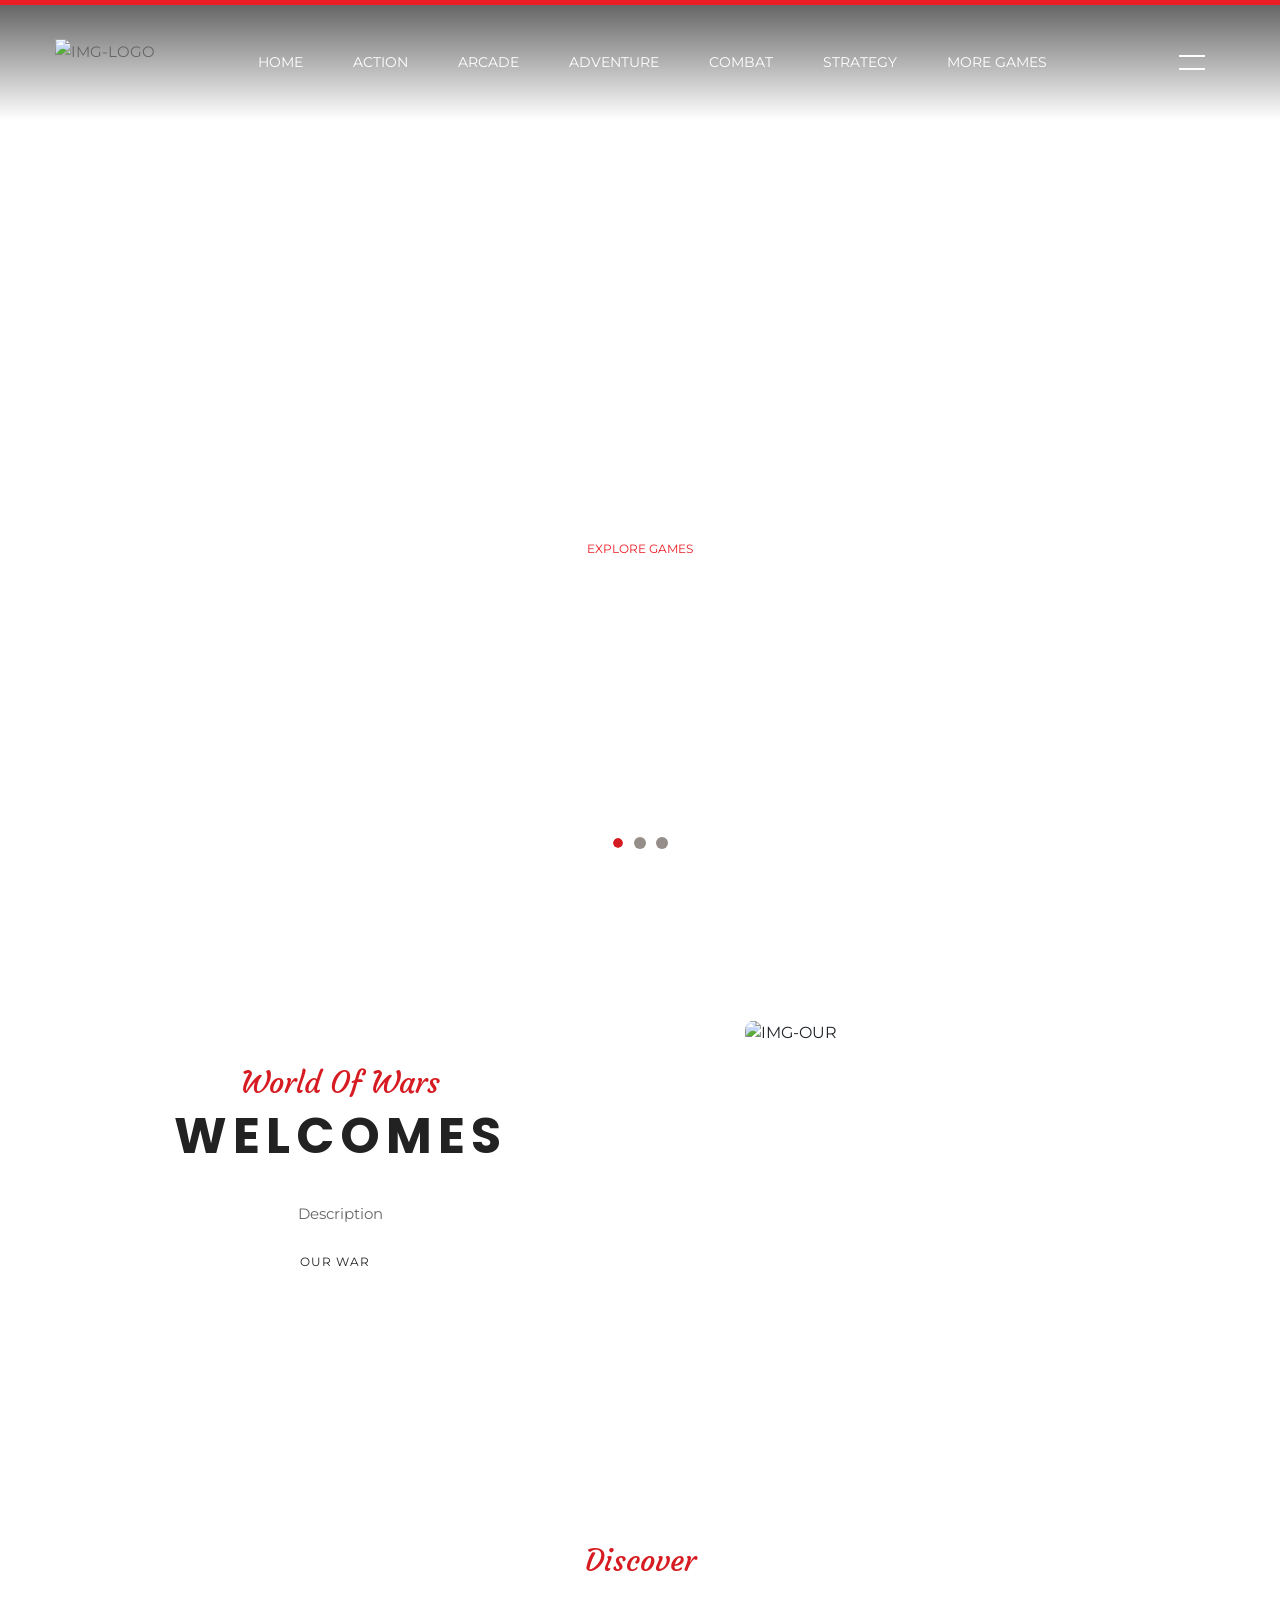
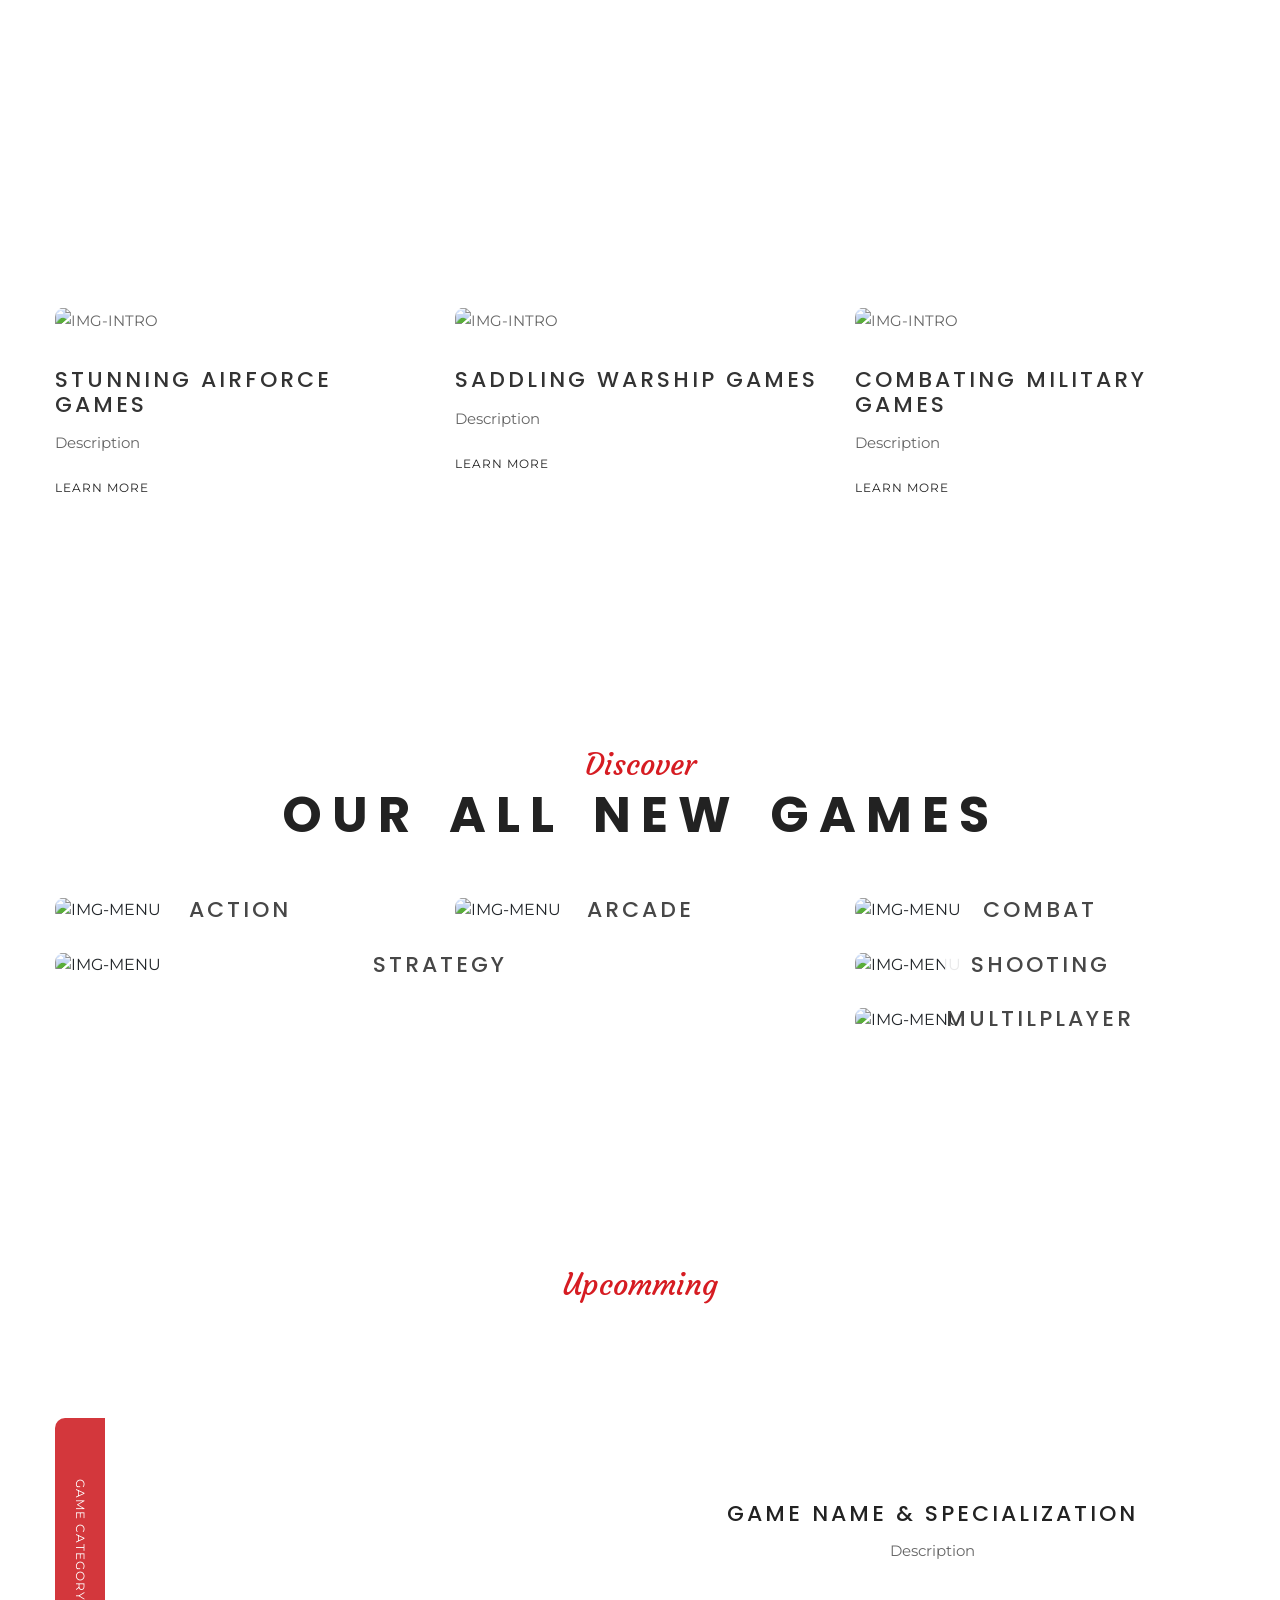
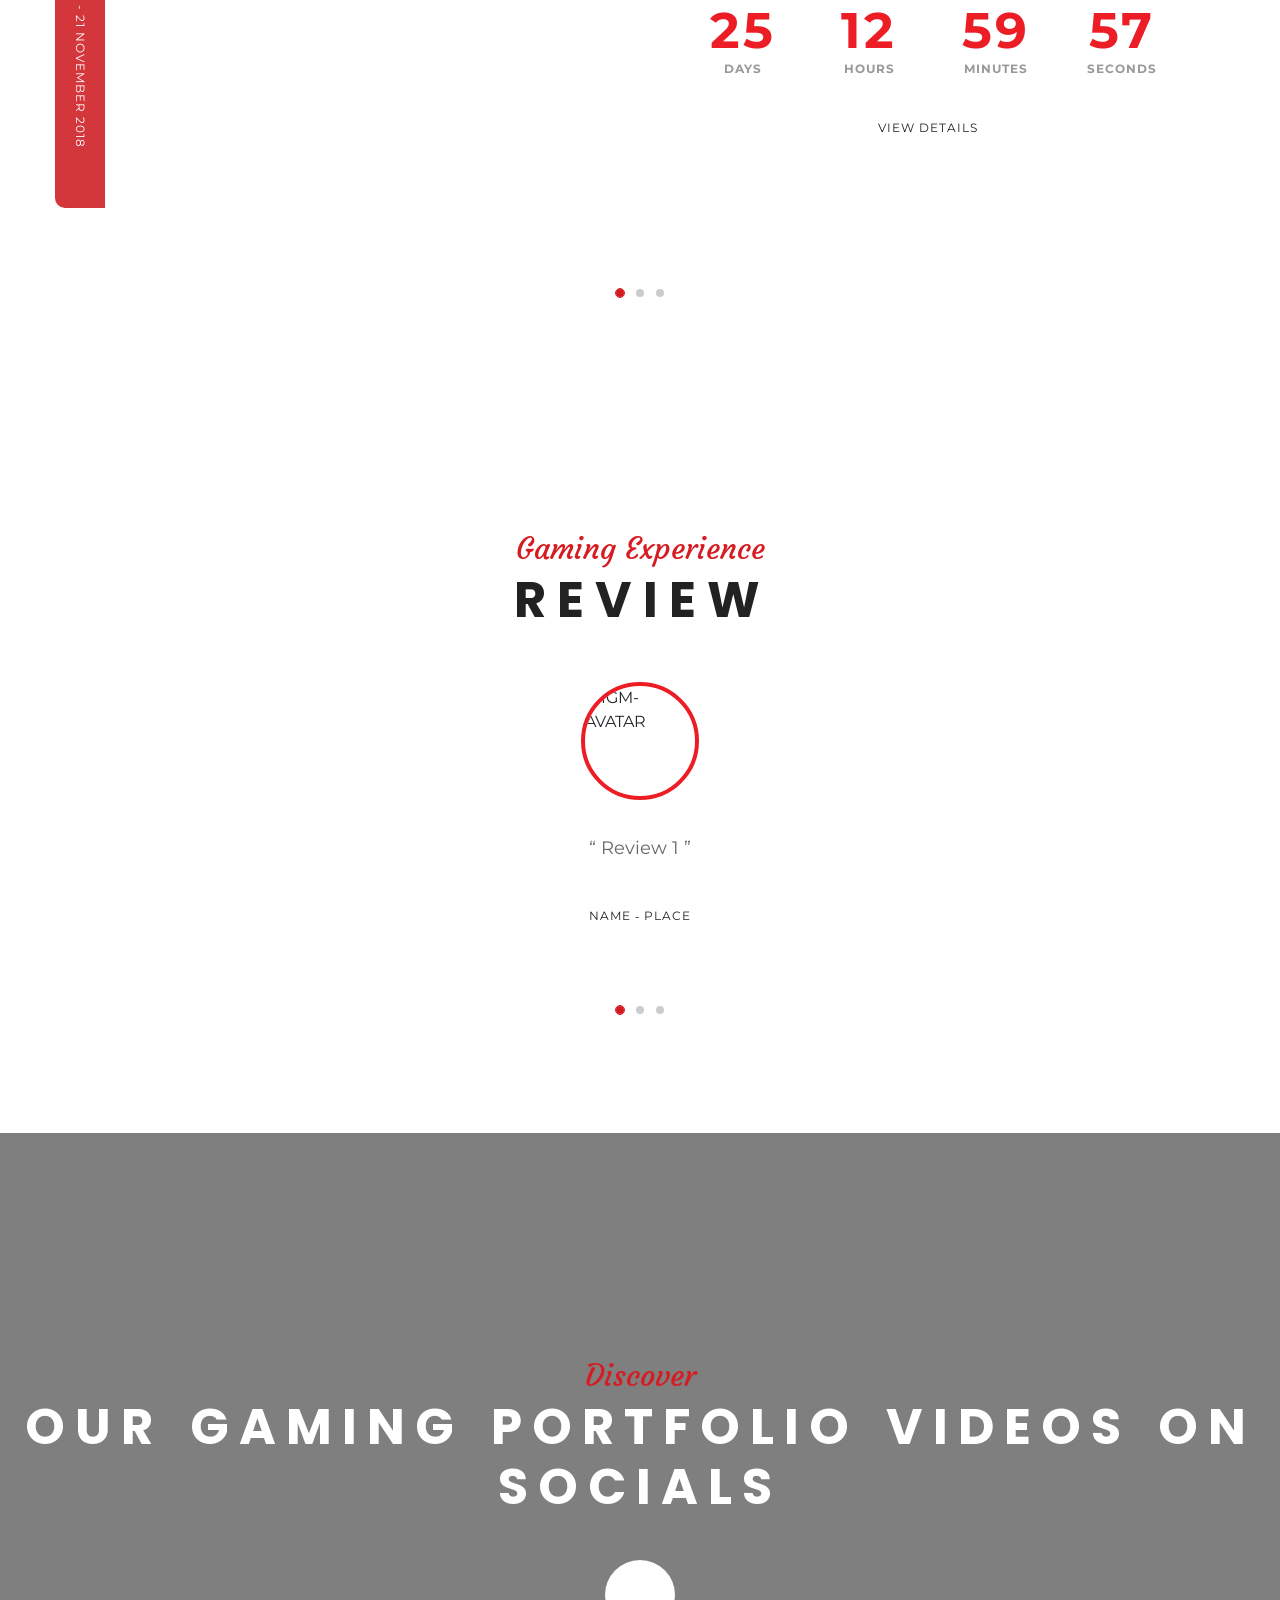
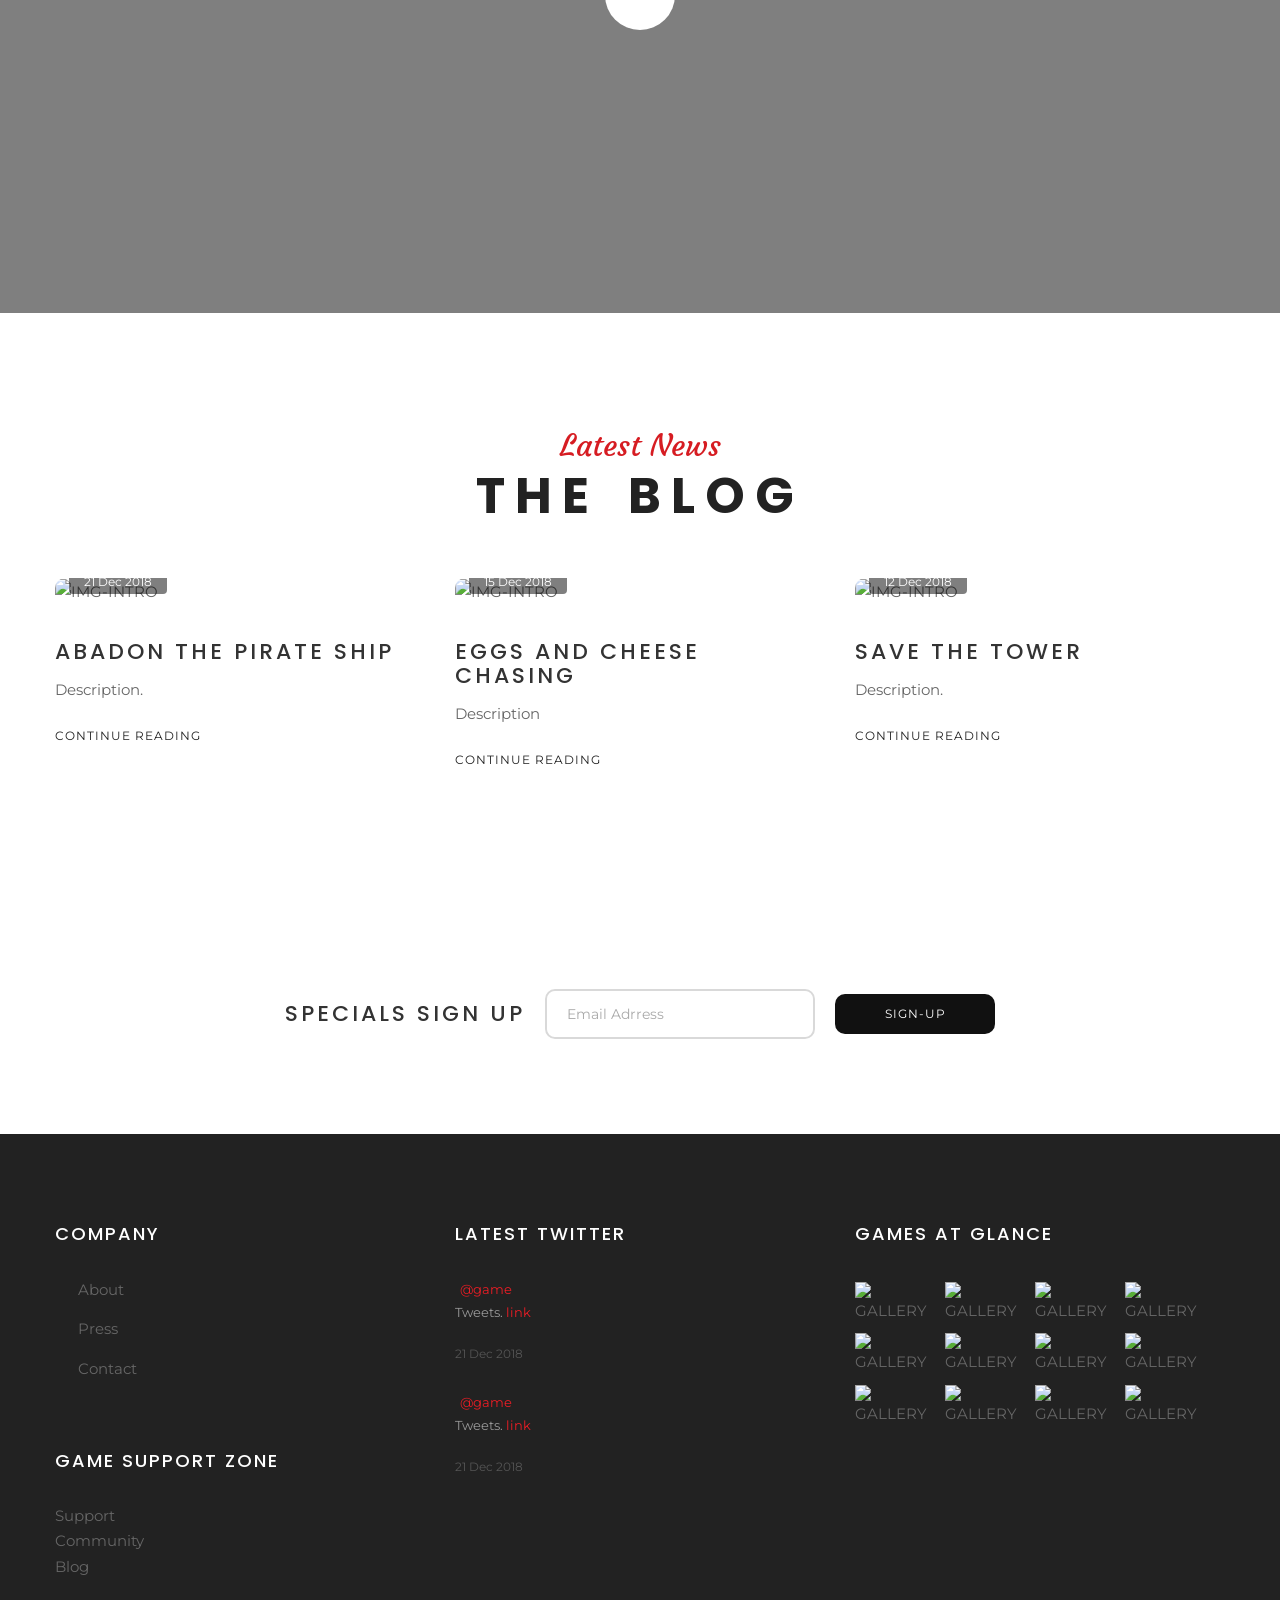
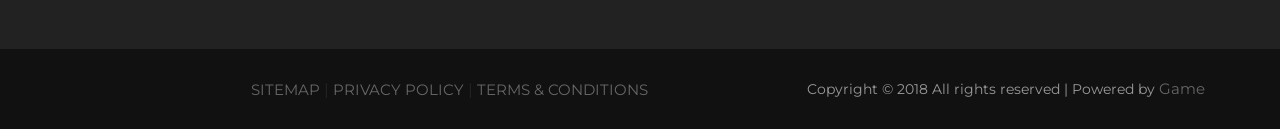
==== index.html @ f2b6b693 "Add files via upload" ====
<!DOCTYPE html>
<html lang="en">
<head>
	<title>Home</title>
	<meta charset="UTF-8">
	<meta name="viewport" content="width=device-width, initial-scale=1">
<!--===============================================================================================-->
	<link rel="icon" type="image/png" href="images/icons/favicon.png"/>
<!--===============================================================================================-->
	<link rel="stylesheet" type="text/css" href="vendor/bootstrap/css/bootstrap.min.css">
<!--===============================================================================================-->
	<link rel="stylesheet" type="text/css" href="fonts/font-awesome-4.7.0/css/font-awesome.min.css">
<!--===============================================================================================-->
	<link rel="stylesheet" type="text/css" href="fonts/themify/themify-icons.css">
<!--===============================================================================================-->
	<link rel="stylesheet" type="text/css" href="vendor/animate/animate.css">
<!--===============================================================================================-->
	<link rel="stylesheet" type="text/css" href="vendor/css-hamburgers/hamburgers.min.css">
<!--===============================================================================================-->
	<link rel="stylesheet" type="text/css" href="vendor/animsition/css/animsition.min.css">
<!--===============================================================================================-->
	<link rel="stylesheet" type="text/css" href="vendor/select2/select2.min.css">
<!--===============================================================================================-->
	<link rel="stylesheet" type="text/css" href="vendor/daterangepicker/daterangepicker.css">
<!--===============================================================================================-->
	<link rel="stylesheet" type="text/css" href="vendor/slick/slick.css">
<!--===============================================================================================-->
	<link rel="stylesheet" type="text/css" href="vendor/lightbox2/css/lightbox.min.css">
<!--===============================================================================================-->
	<link rel="stylesheet" type="text/css" href="css/util.css">
	<link rel="stylesheet" type="text/css" href="css/main.css">
<!--===============================================================================================-->
</head>
<body class="animsition">

	<!-- Header -->
	<header>
		<!-- Header desktop -->
		<div class="wrap-menu-header gradient1 trans-0-4">
			<div class="container h-full">
				<div class="wrap_header trans-0-3">
					<!-- Logo -->
					<div class="logo">
						<a href="index.html">
							<img src="images/icons/logo.png" alt="IMG-LOGO" data-logofixed="images/icons/logo2.png">
						</a>
					</div>

					<!-- Menu -->
					<div class="wrap_menu p-l-45 p-l-0-xl">
						<nav class="menu">
							<ul class="main_menu">
								<li>
									<a href="index.html">Home</a>
								</li>

								<li>
									<a href="action.html">Action</a>
								</li>

								<li>
									<a href="arcade.html">Arcade</a>
								</li>

								<li>
									<a href="adventure.html">Adventure</a>
								</li>

								<li>
									<a href="combat.html">Combat</a>
								</li>

								<li>
									<a href="strategy.html">Strategy</a>
								</li>

								<li>
									<a href="contact.html">More Games</a>
								</li>
							</ul>
						</nav>
					</div>

					<!-- Social -->
					<div class="social flex-w flex-l-m p-r-20">
						<a href="#"><i class="fa fa-user" aria-hidden="true"></i></a>
						<a href="#"><i class="fa fa-facebook m-l-21" aria-hidden="true"></i></a>
						<a href="#"><i class="fa fa-twitter m-l-21" aria-hidden="true"></i></a>

						<button class="btn-show-sidebar m-l-33 trans-0-4"></button>
					</div>
				</div>
			</div>
		</div>
	</header>

	<!-- Sidebar -->
	<aside class="sidebar trans-0-4">
		<!-- Button Hide sidebar -->
		<button class="btn-hide-sidebar ti-close color0-hov trans-0-4"></button>

		<!-- - -->
		<ul class="menu-sidebar p-t-95 p-b-70">
			<li class="t-center m-b-13">
				<a href="games.html" class="txt19">Categories</a>
			</li>

			<li class="t-center m-b-13">
				<a href="contest.html" class="txt19">Contest</a>
			</li>

			<li class="t-center m-b-13">
				<a href="community.html" class="txt19">Community & Forums</a>
			</li>

			<li class="t-center m-b-13">
				<a href="gallery.html" class="txt19">Gallery</a>
			</li>

			<li class="t-center m-b-13">
				<a href="blog.html" class="txt19">Blog</a>
			</li>

			<li class="t-center m-b-33">
				<a href="about.html" class="txt19">About</a>
			</li>

			<li class="t-center">
				<!-- Button3 -->
				<a href="contact.html" class="btn3 flex-c-m size13 txt11 trans-0-4 m-l-r-auto">
					Support
				</a>
			</li>
		</ul>

		<!-- - -->
		<div class="gallery-sidebar t-center p-l-60 p-r-60 p-b-40">
			<!-- - -->
			<h4 class="txt20 m-b-33">
				Featured
			</h4>

			<!-- Gallery -->
			<div class="wrap-gallery-sidebar flex-w">
				<a class="item-gallery-sidebar wrap-pic-w" href="images/photo-gallery-01.jpg" data-lightbox="gallery-footer">
					<img src="images/photo-gallery-thumb-01.jpg" alt="GALLERY">
				</a>

				<a class="item-gallery-sidebar wrap-pic-w" href="images/photo-gallery-02.jpg" data-lightbox="gallery-footer">
					<img src="images/photo-gallery-thumb-02.jpg" alt="GALLERY">
				</a>

				<a class="item-gallery-sidebar wrap-pic-w" href="images/photo-gallery-03.jpg" data-lightbox="gallery-footer">
					<img src="images/photo-gallery-thumb-03.jpg" alt="GALLERY">
				</a>

				<a class="item-gallery-sidebar wrap-pic-w" href="images/photo-gallery-05.jpg" data-lightbox="gallery-footer">
					<img src="images/photo-gallery-thumb-05.jpg" alt="GALLERY">
				</a>

				<a class="item-gallery-sidebar wrap-pic-w" href="images/photo-gallery-06.jpg" data-lightbox="gallery-footer">
					<img src="images/photo-gallery-thumb-06.jpg" alt="GALLERY">
				</a>

				<a class="item-gallery-sidebar wrap-pic-w" href="images/photo-gallery-07.jpg" data-lightbox="gallery-footer">
					<img src="images/photo-gallery-thumb-07.jpg" alt="GALLERY">
				</a>

				<a class="item-gallery-sidebar wrap-pic-w" href="images/photo-gallery-09.jpg" data-lightbox="gallery-footer">
					<img src="images/photo-gallery-thumb-09.jpg" alt="GALLERY">
				</a>

				<a class="item-gallery-sidebar wrap-pic-w" href="images/photo-gallery-10.jpg" data-lightbox="gallery-footer">
					<img src="images/photo-gallery-thumb-10.jpg" alt="GALLERY">
				</a>

				<a class="item-gallery-sidebar wrap-pic-w" href="images/photo-gallery-11.jpg" data-lightbox="gallery-footer">
					<img src="images/photo-gallery-thumb-11.jpg" alt="GALLERY">
				</a>
			</div>
		</div>
	</aside>

	<!-- Slide1 -->
	<section class="section-slide">
		<div class="wrap-slick1">
			<div class="slick1">
				<div class="item-slick1 item1-slick1" style="background-image: url(images/slide1-01.jpg);">
					<div class="wrap-content-slide1 sizefull flex-col-c-m p-l-15 p-r-15 p-t-150 p-b-170">
						<span class="caption1-slide1 txt1 t-center animated visible-false m-b-15" data-appear="fadeInDown">
							Welcome to
						</span>

						<h2 class="caption2-slide1 tit1 t-center animated visible-false m-b-37" data-appear="fadeInUp">
							World of War Game
						</h2>

						<div class="wrap-btn-slide1 animated visible-false" data-appear="zoomIn">
							<!-- Button1 -->
							<a href="menu.html" class="btn1 flex-c-m size1 txt3 trans-0-4">
								Explore Games
							</a>
						</div>
					</div>
				</div>

				<div class="item-slick1 item2-slick1" style="background-image: url(images/master-slides-02.jpg);">
					<div class="wrap-content-slide1 sizefull flex-col-c-m p-l-15 p-r-15 p-t-150 p-b-170">
						<span class="caption1-slide1 txt1 t-center animated visible-false m-b-15" data-appear="rollIn">
							Welcome to
						</span>

						<h2 class="caption2-slide1 tit1 t-center animated visible-false m-b-37" data-appear="lightSpeedIn">
							World of War Game
						</h2>

						<div class="wrap-btn-slide1 animated visible-false" data-appear="slideInUp">
							<!-- Button1 -->
							<a href="menu.html" class="btn1 flex-c-m size1 txt3 trans-0-4">
								Explore Games
							</a>
						</div>
					</div>
				</div>

				<div class="item-slick1 item3-slick1" style="background-image: url(images/master-slides-01.jpg);">
					<div class="wrap-content-slide1 sizefull flex-col-c-m p-l-15 p-r-15 p-t-150 p-b-170">
						<span class="caption1-slide1 txt1 t-center animated visible-false m-b-15" data-appear="rotateInDownLeft">
							Welcome to
						</span>

						<h2 class="caption2-slide1 tit1 t-center animated visible-false m-b-37" data-appear="rotateInUpRight">
							World of War Game
						</h2>

						<div class="wrap-btn-slide1 animated visible-false" data-appear="rotateIn">
							<!-- Button1 -->
							<a href="menu.html" class="btn1 flex-c-m size1 txt3 trans-0-4">
								Explore Games
							</a>
						</div>
					</div>
				</div>

			</div>

			<div class="wrap-slick1-dots"></div>
		</div>
	</section>

	<!-- Welcome -->
	<section class="section-welcome bg1-pattern p-t-120 p-b-105">
		<div class="container">
			<div class="row">
				<div class="col-md-6 p-t-45 p-b-30">
					<div class="wrap-text-welcome t-center">
						<span class="tit2 t-center">
							World Of Wars
						</span>

						<h3 class="tit3 t-center m-b-35 m-t-5">
							Welcomes
						</h3>

						<p class="t-center m-b-22 size3 m-l-r-auto">
							Description
						</p>

						<a href="about.html" class="txt4">
							Our War
							<i class="fa fa-long-arrow-right m-l-10" aria-hidden="true"></i>
						</a>
					</div>
				</div>

				<div class="col-md-6 p-b-30">
					<div class="wrap-pic-welcome size2 bo-rad-10 hov-img-zoom m-l-r-auto">
						<img src="images/our-story-01.jpg" alt="IMG-OUR">
					</div>
				</div>
			</div>
		</div>
	</section>

	<!-- Intro -->
	<section class="section-intro">
		<div class="header-intro parallax100 t-center p-t-135 p-b-158" style="background-image: url(images/bg-intro-01.jpg);">
			<span class="tit2 p-l-15 p-r-15">
				Discover
			</span>

			<h3 class="tit4 t-center p-l-15 p-r-15 p-t-3">
				World of War Game Zone
			</h3>
		</div>

		<div class="content-intro bg-white p-t-77 p-b-133">
			<div class="container">
				<div class="row">
					<div class="col-md-4 p-t-30">
						<!-- Block1 -->
						<div class="blo1">
							<div class="wrap-pic-blo1 bo-rad-10 hov-img-zoom">
								<a href="#"><img src="images/intro-01.jpg" alt="IMG-INTRO"></a>
							</div>

							<div class="wrap-text-blo1 p-t-35">
								<a href="#"><h4 class="txt5 color0-hov trans-0-4 m-b-13">
									Stunning Airforce Games
								</h4></a>

								<p class="m-b-20">
									Description
								</p>

								<a href="#" class="txt4">
									Learn More
									<i class="fa fa-long-arrow-right m-l-10" aria-hidden="true"></i>
								</a>
							</div>
						</div>
					</div>

					<div class="col-md-4 p-t-30">
						<!-- Block1 -->
						<div class="blo1">
							<div class="wrap-pic-blo1 bo-rad-10 hov-img-zoom">
								<a href="#"><img src="images/intro-02.jpg" alt="IMG-INTRO"></a>
							</div>

							<div class="wrap-text-blo1 p-t-35">
								<a href="#"><h4 class="txt5 color0-hov trans-0-4 m-b-13">
									Saddling Warship Games
								</h4></a>

								<p class="m-b-20">
									Description
								</p>

								<a href="#" class="txt4">
									Learn More
									<i class="fa fa-long-arrow-right m-l-10" aria-hidden="true"></i>
								</a>
							</div>
						</div>
					</div>

					<div class="col-md-4 p-t-30">
						<!-- Block1 -->
						<div class="blo1">
							<div class="wrap-pic-blo1 bo-rad-10 hov-img-zoom">
								<a href="#"><img src="images/intro-04.jpg" alt="IMG-INTRO"></a>
							</div>

							<div class="wrap-text-blo1 p-t-35">
								<a href="#"><h4 class="txt5 color0-hov trans-0-4 m-b-13">
									Combating Military Games
								</h4></a>

								<p class="m-b-20">
									Description
								</p>

								<a href="#" class="txt4">
									Learn More
									<i class="fa fa-long-arrow-right m-l-10" aria-hidden="true"></i>
								</a>
							</div>
						</div>
					</div>

				</div>
			</div>
		</div>
	</section>

	<!-- Our game menu -->
	<section class="section-ourmenu bg2-pattern p-t-115 p-b-120">
		<div class="container">
			<div class="title-section-ourmenu t-center m-b-22">
				<span class="tit2 t-center">
					Discover
				</span>

				<h3 class="tit5 t-center m-t-2">
					Our All New Games
				</h3>
			</div>

			<div class="row">
				<div class="col-md-8">
					<div class="row">
						<div class="col-sm-6">
							<!-- Item our menu -->
							<div class="item-ourmenu bo-rad-10 hov-img-zoom pos-relative m-t-30">
								<img src="images/our-menu-01.jpg" alt="IMG-MENU">

								<!-- Button2 -->
								<a href="#" class="btn2 flex-c-m txt5 ab-c-m size4">
									Action
								</a>
							</div>
						</div>

						<div class="col-sm-6">
							<!-- Item our menu -->
							<div class="item-ourmenu bo-rad-10 hov-img-zoom pos-relative m-t-30">
								<img src="images/our-menu-05.jpg" alt="IMG-MENU">

								<!-- Button2 -->
								<a href="#" class="btn2 flex-c-m txt5 ab-c-m size5">
									Arcade
								</a>
							</div>
						</div>

						<div class="col-12">
							<!-- Item our menu -->
							<div class="item-ourmenu bo-rad-10 hov-img-zoom pos-relative m-t-30">
								<img src="images/our-menu-13.jpg" alt="IMG-MENU">

								<!-- Button2 -->
								<a href="#" class="btn2 flex-c-m txt5 ab-c-m size6">
									Strategy
								</a>
							</div>
						</div>
					</div>
				</div>

				<div class="col-md-4">
					<div class="row">
						<div class="col-12">
							<!-- Item our menu -->
							<div class="item-ourmenu bo-rad-10 hov-img-zoom pos-relative m-t-30">
								<img src="images/our-menu-08.jpg" alt="IMG-MENU">

								<!-- Button2 -->
								<a href="#" class="btn2 flex-c-m txt5 ab-c-m size7">
									Combat
								</a>
							</div>
						</div>

						<div class="col-12">
							<!-- Item our menu -->
							<div class="item-ourmenu bo-rad-10 hov-img-zoom pos-relative m-t-30">
								<img src="images/our-menu-10.jpg" alt="IMG-MENU">

								<!-- Button2 -->
								<a href="#" class="btn2 flex-c-m txt5 ab-c-m size8">
									Shooting
								</a>
							</div>
						</div>

						<div class="col-12">
							<!-- Item our menu -->
							<div class="item-ourmenu bo-rad-10 hov-img-zoom pos-relative m-t-30">
								<img src="images/our-menu-16.jpg" alt="IMG-MENU">

								<!-- Button2 -->
								<a href="#" class="btn2 flex-c-m txt5 ab-c-m size9">
									Multilplayer
								</a>
							</div>
						</div>
					</div>
				</div>
			</div>

		</div>
	</section>


	<!-- Upcoming Games -->
	<section class="section-event">
		<div class="wrap-slick2">
			<div class="slick2">
				<div class="item-slick2 item1-slick2" style="background-image: url(images/bg-event-01.jpg);">
					<div class="wrap-content-slide2 p-t-115 p-b-208">
						<div class="container">
							<!-- - -->
							<div class="title-event t-center m-b-52">
								<span class="tit2 p-l-15 p-r-15">
									Upcomming
								</span>

								<h3 class="tit6 t-center p-l-15 p-r-15 p-t-3">
									Games
								</h3>
							</div>

							<!-- Block2 -->
							<div class="blo2 flex-w flex-str flex-col-c-m-lg animated visible-false" data-appear="zoomIn">
								<!-- Pic block2 -->
								<a href="#" class="wrap-pic-blo2 bg1-blo2" style="background-image: url(images/event-02.jpg);">
									<div class="time-event size10 txt6 effect1">
										<span class="txt-effect1 flex-c-m t-center">
											Game Category - 21 November 2018
										</span>
									</div>
								</a>

								<!-- Text block2 -->
								<div class="wrap-text-blo2 flex-col-c-m p-l-40 p-r-40 p-t-45 p-b-30">
									<h4 class="tit7 t-center m-b-10">
										Game Name & Specialization
									</h4>

									<p class="t-center">
										Description
									</p>

									<div class="flex-sa-m flex-w w-full m-t-40">
										<div class="size11 flex-col-c-m">
											<span class="dis-block t-center txt7 m-b-2 days">
												25
											</span>

											<span class="dis-block t-center txt8">
												Days
											</span>
										</div>

										<div class="size11 flex-col-c-m">
											<span class="dis-block t-center txt7 m-b-2 hours">
												12
											</span>

											<span class="dis-block t-center txt8">
												Hours
											</span>
										</div>

										<div class="size11 flex-col-c-m">
											<span class="dis-block t-center txt7 m-b-2 minutes">
												59
											</span>

											<span class="dis-block t-center txt8">
												Minutes
											</span>
										</div>

										<div class="size11 flex-col-c-m">
											<span class="dis-block t-center txt7 m-b-2 seconds">
												56
											</span>

											<span class="dis-block t-center txt8">
												Seconds
											</span>
										</div>
									</div>

									<a href="#" class="txt4 m-t-40">
										View Details
										<i class="fa fa-long-arrow-right m-l-10" aria-hidden="true"></i>
									</a>
								</div>
							</div>
						</div>
					</div>
				</div>

				<div class="item-slick2 item2-slick2" style="background-image: url(images/bg-event-02.jpg);">
					<div class="wrap-content-slide2 p-t-115 p-b-208">
						<div class="container">
							<!-- - -->
							<div class="title-event t-center m-b-52">
								<span class="tit2 p-l-15 p-r-15">
									Upcomming
								</span>

								<h3 class="tit6 t-center p-l-15 p-r-15 p-t-3">
									Games
								</h3>
							</div>

							<!-- Block2 -->
							<div class="blo2 flex-w flex-str flex-col-c-m-lg animated visible-false" data-appear="fadeInDown">
								<!-- Pic block2 -->
								<a href="#" class="wrap-pic-blo2 bg2-blo2" style="background-image: url(images/event-06.jpg);">
									<div class="time-event size10 txt6 effect1">
										<span class="txt-effect1 flex-c-m">
											Game Category - 21 November 2018
										</span>
									</div>
								</a>

								<!-- Text block2 -->
								<div class="wrap-text-blo2 flex-col-c-m p-l-40 p-r-40 p-t-45 p-b-30">
									<h4 class="tit7 t-center m-b-10">
										Game Name & Specialization
									</h4>

									<p class="t-center">
										Description
									</p>

									<div class="flex-sa-m flex-w w-full m-t-40">
										<div class="size11 flex-col-c-m">
											<span class="dis-block t-center txt7 m-b-2 days">
												25
											</span>

											<span class="dis-block t-center txt8">
												Days
											</span>
										</div>

										<div class="size11 flex-col-c-m">
											<span class="dis-block t-center txt7 m-b-2 hours">
												12
											</span>

											<span class="dis-block t-center txt8">
												Hours
											</span>
										</div>

										<div class="size11 flex-col-c-m">
											<span class="dis-block t-center txt7 m-b-2 minutes">
												59
											</span>

											<span class="dis-block t-center txt8">
												Minutes
											</span>
										</div>

										<div class="size11 flex-col-c-m">
											<span class="dis-block t-center txt7 m-b-2 seconds">
												56
											</span>

											<span class="dis-block t-center txt8">
												Seconds
											</span>
										</div>
									</div>

									<a href="#" class="txt4 m-t-40">
										View Details
										<i class="fa fa-long-arrow-right m-l-10" aria-hidden="true"></i>
									</a>
								</div>
							</div>
						</div>
					</div>
				</div>

				<div class="item-slick2 item3-slick2" style="background-image: url(images/bg-event-04.jpg);">
					<div class="wrap-content-slide2 p-t-115 p-b-208">
						<div class="container">
							<!-- - -->
							<div class="title-event t-center m-b-52">
								<span class="tit2 p-l-15 p-r-15">
									Upcomming
								</span>

								<h3 class="tit6 t-center p-l-15 p-r-15 p-t-3">
									Games
								</h3>
							</div>

							<!-- Block2 -->
							<div class="blo2 flex-w flex-str flex-col-c-m-lg animated visible-false" data-appear="rotateInUpLeft">
								<!-- Pic block2 -->
								<a href="#" class="wrap-pic-blo2 bg3-blo2" style="background-image: url(images/event-01.jpg);">
									<div class="time-event size10 txt6 effect1">
										<span class="txt-effect1 flex-c-m">
											Game Category  - 21 November 2018
										</span>
									</div>
								</a>

								<!-- Text block2 -->
								<div class="wrap-text-blo2 flex-col-c-m p-l-40 p-r-40 p-t-45 p-b-30">
									<h4 class="tit7 t-center m-b-10">
										Game Name & Specialization
									</h4>

									<p class="t-center">
										Description
									</p>

									<div class="flex-sa-m flex-w w-full m-t-40">
										<div class="size11 flex-col-c-m">
											<span class="dis-block t-center txt7 m-b-2 days">
												25
											</span>

											<span class="dis-block t-center txt8">
												Days
											</span>
										</div>

										<div class="size11 flex-col-c-m">
											<span class="dis-block t-center txt7 m-b-2 hours">
												12
											</span>

											<span class="dis-block t-center txt8">
												Hours
											</span>
										</div>

										<div class="size11 flex-col-c-m">
											<span class="dis-block t-center txt7 m-b-2 minutes">
												59
											</span>

											<span class="dis-block t-center txt8">
												Minutes
											</span>
										</div>

										<div class="size11 flex-col-c-m">
											<span class="dis-block t-center txt7 m-b-2 seconds">
												56
											</span>

											<span class="dis-block t-center txt8">
												Seconds
											</span>
										</div>
									</div>

									<a href="#" class="txt4 m-t-40">
										View Details
										<i class="fa fa-long-arrow-right m-l-10" aria-hidden="true"></i>
									</a>
								</div>
							</div>
						</div>
					</div>
				</div>

			</div>

			<div class="wrap-slick2-dots"></div>
		</div>
	</section>

	<!-- Review -->
	<section class="section-review p-t-115">
		<!-- - -->
		<div class="title-review t-center m-b-2">
			<span class="tit2 p-l-15 p-r-15">
				Gaming Experience
			</span>

			<h3 class="tit8 t-center p-l-20 p-r-15 p-t-3">
				Review
			</h3>
		</div>

		<!-- - -->
		<div class="wrap-slick3">
			<div class="slick3">
				<div class="item-slick3 item1-slick3">
					<div class="wrap-content-slide3 p-b-50 p-t-50">
						<div class="container">
							<div class="pic-review size14 bo4 wrap-cir-pic m-l-r-auto animated visible-false" data-appear="zoomIn">
								<img src="images/avatar-01.jpg" alt="IGM-AVATAR">
							</div>

							<div class="content-review m-t-33 animated visible-false" data-appear="fadeInUp">
								<p class="t-center txt12 size15 m-l-r-auto">
									“ Review 1 ”
								</p>

								<div class="star-review fs-18 color0 flex-c-m m-t-12">
									<i class="fa fa-star" aria-hidden="true"></i>
									<i class="fa fa-star p-l-1" aria-hidden="true"></i>
									<i class="fa fa-star p-l-1" aria-hidden="true"></i>
									<i class="fa fa-star p-l-1" aria-hidden="true"></i>
									<i class="fa fa-star p-l-1" aria-hidden="true"></i>
								</div>

								<div class="more-review txt4 t-center animated visible-false m-t-32" data-appear="fadeInUp">
									Name ˗ Place
								</div>
							</div>
						</div>
					</div>
				</div>

				<div class="item-slick3 item2-slick3">
					<div class="wrap-content-slide3 p-b-50 p-t-50">
						<div class="container">
							<div class="pic-review size14 bo4 wrap-cir-pic m-l-r-auto animated visible-false" data-appear="zoomIn">
								<img src="images/avatar-04.jpg" alt="IGM-AVATAR">
							</div>

							<div class="content-review m-t-33 animated visible-false" data-appear="fadeInUp">
								<p class="t-center txt12 size15 m-l-r-auto">
									“ Review 2 ”
								</p>

								<div class="star-review fs-18 color0 flex-c-m m-t-12">
									<i class="fa fa-star" aria-hidden="true"></i>
									<i class="fa fa-star p-l-1" aria-hidden="true"></i>
									<i class="fa fa-star p-l-1" aria-hidden="true"></i>
									<i class="fa fa-star p-l-1" aria-hidden="true"></i>
									<i class="fa fa-star p-l-1" aria-hidden="true"></i>
								</div>

								<div class="more-review txt4 t-center animated visible-false m-t-32" data-appear="fadeInUp">
									Name ˗ Place
								</div>
							</div>
						</div>
					</div>
				</div>

				<div class="item-slick3 item3-slick3">
					<div class="wrap-content-slide3 p-b-50 p-t-50">
						<div class="container">
							<div class="pic-review size14 bo4 wrap-cir-pic m-l-r-auto animated visible-false" data-appear="zoomIn">
								<img src="images/avatar-05.jpg" alt="IGM-AVATAR">
							</div>

							<div class="content-review m-t-33 animated visible-false" data-appear="fadeInUp">
								<p class="t-center txt12 size15 m-l-r-auto">
									“ Review 3 ”
								</p>

								<div class="star-review fs-18 color0 flex-c-m m-t-12">
									<i class="fa fa-star" aria-hidden="true"></i>
									<i class="fa fa-star p-l-1" aria-hidden="true"></i>
									<i class="fa fa-star p-l-1" aria-hidden="true"></i>
									<i class="fa fa-star p-l-1" aria-hidden="true"></i>
									<i class="fa fa-star p-l-1" aria-hidden="true"></i>
								</div>

								<div class="more-review txt4 t-center animated visible-false m-t-32" data-appear="fadeInUp">
									Name ˗ Place
								</div>
							</div>
						</div>
					</div>
				</div>

			</div>

			<div class="wrap-slick3-dots m-t-30"></div>
		</div>
	</section>


	<!-- Video -->
	<section class="section-video parallax100" style="background-image: url(images/bg-cover-video-02.jpg);">
		<div class="content-video t-center p-t-225 p-b-250">
			<span class="tit2 p-l-15 p-r-15">
				Discover
			</span>

			<h3 class="tit4 t-center p-l-15 p-r-15 p-t-3">
				Our Gaming Portfolio Videos on Socials
			</h3>

			<div class="btn-play ab-center size16 hov-pointer m-l-r-auto m-t-43 m-b-33" data-toggle="modal" data-target="#modal-video-01">
				<div class="flex-c-m sizefull bo-cir bgwhite color1 hov1 trans-0-4">
					<i class="fa fa-play fs-18 m-l-2" aria-hidden="true"></i>
				</div>
			</div>
		</div>
	</section>


	<!-- Blog -->
	<section class="section-blog bg-white p-t-115 p-b-123">
		<div class="container">
			<div class="title-section-ourmenu t-center m-b-22">
				<span class="tit2 t-center">
					Latest News
				</span>

				<h3 class="tit5 t-center m-t-2">
					The Blog
				</h3>
			</div>

			<div class="row">
				<div class="col-md-4 p-t-30">
					<!-- Block1 -->
					<div class="blo1">
						<div class="wrap-pic-blo1 bo-rad-10 hov-img-zoom pos-relative">
							<a href="blog-detail.html"><img src="images/blog-01.jpg" alt="IMG-INTRO"></a>

							<div class="time-blog">
								21 Dec 2018
							</div>
						</div>

						<div class="wrap-text-blo1 p-t-35">
							<a href="blog-detail.html"><h4 class="txt5 color0-hov trans-0-4 m-b-13">
								Abadon the Pirate Ship
							</h4></a>

							<p class="m-b-20">
								Description.
							</p>

							<a href="blog-detail.html" class="txt4">
								Continue Reading
								<i class="fa fa-long-arrow-right m-l-10" aria-hidden="true"></i>
							</a>
						</div>
					</div>
				</div>

				<div class="col-md-4 p-t-30">
					<!-- Block1 -->
					<div class="blo1">
						<div class="wrap-pic-blo1 bo-rad-10 hov-img-zoom pos-relative">
							<a href="blog-detail.html"><img src="images/blog-02.jpg" alt="IMG-INTRO"></a>

							<div class="time-blog">
								15 Dec 2018
							</div>
						</div>

						<div class="wrap-text-blo1 p-t-35">
							<a href="blog-detail.html"><h4 class="txt5 color0-hov trans-0-4 m-b-13">
								Eggs and Cheese Chasing
							</h4></a>

							<p class="m-b-20">
								Description
							</p>

							<a href="blog-detail.html" class="txt4">
								Continue Reading
								<i class="fa fa-long-arrow-right m-l-10" aria-hidden="true"></i>
							</a>
						</div>
					</div>
				</div>

				<div class="col-md-4 p-t-30">
					<!-- Block1 -->
					<div class="blo1">
						<div class="wrap-pic-blo1 bo-rad-10 hov-img-zoom pos-relative">
							<a href="blog-detail.html"><img src="images/blog-03.jpg" alt="IMG-INTRO"></a>

							<div class="time-blog">
								12 Dec 2018
							</div>
						</div>

						<div class="wrap-text-blo1 p-t-35">
							<a href="blog-detail.html"><h4 class="txt5 color0-hov trans-0-4 m-b-13">
								Save the Tower
							</h4></a>

							<p class="m-b-20">
								Description.
							</p>

							<a href="blog-detail.html" class="txt4">
								Continue Reading
								<i class="fa fa-long-arrow-right m-l-10" aria-hidden="true"></i>
							</a>
						</div>
					</div>
				</div>

			</div>
		</div>
	</section>


	<!-- Sign up -->
	<div class="section-signup bg1-pattern p-t-85 p-b-85">
		<form class="flex-c-m flex-w flex-col-c-m-lg p-l-5 p-r-5">
			<span class="txt5 m-10">
				Specials Sign up
			</span>

			<div class="wrap-input-signup size17 bo2 bo-rad-10 bgwhite pos-relative txt10 m-10">
				<input class="bo-rad-10 sizefull txt10 p-l-20" type="text" name="email-address" placeholder="Email Adrress">
				<i class="fa fa-envelope ab-r-m m-r-18" aria-hidden="true"></i>
			</div>

			<!-- Button3 -->
			<button type="submit" class="btn3 flex-c-m size18 txt11 trans-0-4 m-10">
				Sign-up
			</button>
		</form>
	</div>


	<!-- Footer -->
	<footer class="bg1">
		<div class="container p-t-40 p-b-70">
			<div class="row">
				<div class="col-sm-6 col-md-4 p-t-50">
					<!-- - -->
					<h4 class="txt13 m-b-33">
						Company
					</h4>

					<ul class="m-b-70">
						<li class="txt14 m-b-14">
							<i class="fa fa-map-marker fs-16 dis-inline-block size19" aria-hidden="true"></i>
							<a href=""> About</a>
						</li>

						<li class="txt14 m-b-14">
							<i class="fa fa-address-card fs-16 dis-inline-block size19" aria-hidden="true"></i>
							<a href=""> Press</a>
						</li>

						<li class="txt14 m-b-14">
							<i class="fa fa-envelope fs-13 dis-inline-block size19" aria-hidden="true"></i>
							<a href=""> Contact</a>
						</li>
					</ul>

					<!-- - -->
					<h4 class="txt13 m-b-32">
						Game Support Zone
					</h4>

					<ul>
						<li class="txt14">
							<a href=""> Support</a>
						</li>

						<li class="txt14">
							<a href=""> Community</a>
						</li>
						<li class="txt14">
							<a href=""> Blog</a>
						</li>
					</ul>
				</div>

				<div class="col-sm-6 col-md-4 p-t-50">
					<!-- - -->
					<h4 class="txt13 m-b-33">
						Latest twitter
					</h4>

					<div class="m-b-25">
						<span class="fs-13 color2 m-r-5">
							<i class="fa fa-twitter" aria-hidden="true"></i>
						</span>
						<a href="#" class="txt15">
							@game
						</a>

						<p class="txt14 m-b-18">
							Tweets.
							<a href="#" class="txt15">
								link
							</a>
						</p>

						<span class="txt16">
							21 Dec 2018
						</span>
					</div>

					<div>
						<span class="fs-13 color2 m-r-5">
							<i class="fa fa-twitter" aria-hidden="true"></i>
						</span>
						<a href="#" class="txt15">
							@game
						</a>

						<p class="txt14 m-b-18">
							Tweets.
							<a href="#" class="txt15">
								link
							</a>
						</p>

						<span class="txt16">
							21 Dec 2018
						</span>
					</div>
				</div>

				<div class="col-sm-6 col-md-4 p-t-50">
					<!-- - -->
					<h4 class="txt13 m-b-38">
						Games at glance
					</h4>

					<!-- Gallery footer -->
					<div class="wrap-gallery-footer flex-w">
						<a class="item-gallery-footer wrap-pic-w" href="images/photo-gallery-01.jpg" data-lightbox="gallery-footer">
							<img src="images/photo-gallery-thumb-01.jpg" alt="GALLERY">
						</a>

						<a class="item-gallery-footer wrap-pic-w" href="images/photo-gallery-02.jpg" data-lightbox="gallery-footer">
							<img src="images/photo-gallery-thumb-02.jpg" alt="GALLERY">
						</a>

						<a class="item-gallery-footer wrap-pic-w" href="images/photo-gallery-03.jpg" data-lightbox="gallery-footer">
							<img src="images/photo-gallery-thumb-03.jpg" alt="GALLERY">
						</a>

						<a class="item-gallery-footer wrap-pic-w" href="images/photo-gallery-04.jpg" data-lightbox="gallery-footer">
							<img src="images/photo-gallery-thumb-04.jpg" alt="GALLERY">
						</a>

						<a class="item-gallery-footer wrap-pic-w" href="images/photo-gallery-05.jpg" data-lightbox="gallery-footer">
							<img src="images/photo-gallery-thumb-05.jpg" alt="GALLERY">
						</a>

						<a class="item-gallery-footer wrap-pic-w" href="images/photo-gallery-06.jpg" data-lightbox="gallery-footer">
							<img src="images/photo-gallery-thumb-06.jpg" alt="GALLERY">
						</a>

						<a class="item-gallery-footer wrap-pic-w" href="images/photo-gallery-07.jpg" data-lightbox="gallery-footer">
							<img src="images/photo-gallery-thumb-07.jpg" alt="GALLERY">
						</a>

						<a class="item-gallery-footer wrap-pic-w" href="images/photo-gallery-08.jpg" data-lightbox="gallery-footer">
							<img src="images/photo-gallery-thumb-08.jpg" alt="GALLERY">
						</a>

						<a class="item-gallery-footer wrap-pic-w" href="images/photo-gallery-09.jpg" data-lightbox="gallery-footer">
							<img src="images/photo-gallery-thumb-09.jpg" alt="GALLERY">
						</a>

						<a class="item-gallery-footer wrap-pic-w" href="images/photo-gallery-10.jpg" data-lightbox="gallery-footer">
							<img src="images/photo-gallery-thumb-10.jpg" alt="GALLERY">
						</a>

						<a class="item-gallery-footer wrap-pic-w" href="images/photo-gallery-11.jpg" data-lightbox="gallery-footer">
							<img src="images/photo-gallery-thumb-11.jpg" alt="GALLERY">
						</a>

						<a class="item-gallery-footer wrap-pic-w" href="images/photo-gallery-12.jpg" data-lightbox="gallery-footer">
							<img src="images/photo-gallery-thumb-12.jpg" alt="GALLERY">
						</a>
					</div>

				</div>
			</div>
		</div>

		<div class="end-footer bg2">
			<div class="container">
				<div class="flex-sb-m flex-w p-t-22 p-b-22">
					<div class="p-t-5 p-b-5">
						
						<a href="#" class="fs-15 c-white"><i class="fa fa-facebook m-l-18" aria-hidden="true"></i></a>
						<a href="#" class="fs-15 c-white"><i class="fa fa-twitter m-l-18" aria-hidden="true"></i></a> 
						
					</div>
                     <div><a href="#">SITEMAP</a>  |  <a href="#">PRIVACY POLICY</a> | <a href="#">TERMS & CONDITIONS</a> </div>
					<div class="txt17 p-r-20 p-t-5 p-b-5">
						Copyright &copy; 2018 All rights reserved  |  Powered  <i class="fa fa-heart"></i> by <a href="#" target="_blank">Game</a>
					</div>
				</div>
			</div>
		</div>
	</footer>


	<!-- Back to top -->
	<div class="btn-back-to-top bg0-hov" id="myBtn">
		<span class="symbol-btn-back-to-top">
			<i class="fa fa-angle-double-up" aria-hidden="true"></i>
		</span>
	</div>

	<!-- Container Selection1 -->
	<div id="dropDownSelect1"></div>

	<!-- Modal Video 01-->
	<div class="modal fade" id="modal-video-01" tabindex="-1" role="dialog" aria-hidden="true">

		<div class="modal-dialog" role="document" data-dismiss="modal">
			<div class="close-mo-video-01 trans-0-4" data-dismiss="modal" aria-label="Close">&times;</div>

			<div class="wrap-video-mo-01">
				<div class="w-full wrap-pic-w op-0-0"><img src="images/icons/video-16-9.jpg" alt="IMG"></div>
				<div class="video-mo-01">
					<iframe src="#" allowfullscreen></iframe>
				</div>
			</div>
		</div>
	</div>



<!--===============================================================================================-->
	<script type="text/javascript" src="vendor/jquery/jquery-3.2.1.min.js"></script>
<!--===============================================================================================-->
	<script type="text/javascript" src="vendor/animsition/js/animsition.min.js"></script>
<!--===============================================================================================-->
	<script type="text/javascript" src="vendor/bootstrap/js/popper.js"></script>
	<script type="text/javascript" src="vendor/bootstrap/js/bootstrap.min.js"></script>
<!--===============================================================================================-->
	<script type="text/javascript" src="vendor/select2/select2.min.js"></script>
<!--===============================================================================================-->
	<script type="text/javascript" src="vendor/daterangepicker/moment.min.js"></script>
	<script type="text/javascript" src="vendor/daterangepicker/daterangepicker.js"></script>
<!--===============================================================================================-->
	<script type="text/javascript" src="vendor/slick/slick.min.js"></script>
	<script type="text/javascript" src="js/slick-custom.js"></script>
<!--===============================================================================================-->
	<script type="text/javascript" src="vendor/parallax100/parallax100.js"></script>
	<script type="text/javascript">
        $('.parallax100').parallax100();
	</script>
<!--===============================================================================================-->
	<script type="text/javascript" src="vendor/countdowntime/countdowntime.js"></script>
<!--===============================================================================================-->
	<script type="text/javascript" src="vendor/lightbox2/js/lightbox.min.js"></script>
<!--===============================================================================================-->
	<script src="js/main.js"></script>

</body>
</html>
---- vendor/css-hamburgers/hamburgers.min.css ----
/*!
 * Hamburgers
 * @description Tasty CSS-animated hamburgers
 * @author Jonathan Suh @jonsuh
 * @site https://jonsuh.com/hamburgers
 * @link https://github.com/jonsuh/hamburgers
 */.hamburger{font:inherit;display:inline-block;overflow:visible;margin:0;padding:15px;cursor:pointer;transition-timing-function:linear;transition-duration:.15s;transition-property:opacity,filter;text-transform:none;color:inherit;border:0;background-color:transparent}.hamburger:hover{opacity:.7}.hamburger-box{position:relative;display:inline-block;width:40px;height:24px}.hamburger-inner{top:50%;display:block;margin-top:-2px}.hamburger-inner,.hamburger-inner:after,.hamburger-inner:before{position:absolute;width:40px;height:4px;transition-timing-function:ease;transition-duration:.15s;transition-property:transform;border-radius:4px;background-color:#000}.hamburger-inner:after,.hamburger-inner:before{display:block;content:''}.hamburger-inner:before{top:-10px}.hamburger-inner:after{bottom:-10px}.hamburger--3dx .hamburger-box{perspective:80px}.hamburger--3dx .hamburger-inner{transition:transform .2s cubic-bezier(.645,.045,.355,1),background-color 0s cubic-bezier(.645,.045,.355,1) .1s}.hamburger--3dx .hamburger-inner:after,.hamburger--3dx .hamburger-inner:before{transition:transform 0s cubic-bezier(.645,.045,.355,1) .1s}.hamburger--3dx.is-active .hamburger-inner{transform:rotateY(180deg);background-color:transparent}.hamburger--3dx.is-active .hamburger-inner:before{transform:translate3d(0,10px,0) rotate(45deg)}.hamburger--3dx.is-active .hamburger-inner:after{transform:translate3d(0,-10px,0) rotate(-45deg)}.hamburger--3dx-r .hamburger-box{perspective:80px}.hamburger--3dx-r .hamburger-inner{transition:transform .2s cubic-bezier(.645,.045,.355,1),background-color 0s cubic-bezier(.645,.045,.355,1) .1s}.hamburger--3dx-r .hamburger-inner:after,.hamburger--3dx-r .hamburger-inner:before{transition:transform 0s cubic-bezier(.645,.045,.355,1) .1s}.hamburger--3dx-r.is-active .hamburger-inner{transform:rotateY(-180deg);background-color:transparent}.hamburger--3dx-r.is-active .hamburger-inner:before{transform:translate3d(0,10px,0) rotate(45deg)}.hamburger--3dx-r.is-active .hamburger-inner:after{transform:translate3d(0,-10px,0) rotate(-45deg)}.hamburger--3dy .hamburger-box{perspective:80px}.hamburger--3dy .hamburger-inner{transition:transform .2s cubic-bezier(.645,.045,.355,1),background-color 0s cubic-bezier(.645,.045,.355,1) .1s}.hamburger--3dy .hamburger-inner:after,.hamburger--3dy .hamburger-inner:before{transition:transform 0s cubic-bezier(.645,.045,.355,1) .1s}.hamburger--3dy.is-active .hamburger-inner{transform:rotateX(-180deg);background-color:transparent}.hamburger--3dy.is-active .hamburger-inner:before{transform:translate3d(0,10px,0) rotate(45deg)}.hamburger--3dy.is-active .hamburger-inner:after{transform:translate3d(0,-10px,0) rotate(-45deg)}.hamburger--3dy-r .hamburger-box{perspective:80px}.hamburger--3dy-r .hamburger-inner{transition:transform .2s cubic-bezier(.645,.045,.355,1),background-color 0s cubic-bezier(.645,.045,.355,1) .1s}.hamburger--3dy-r .hamburger-inner:after,.hamburger--3dy-r .hamburger-inner:before{transition:transform 0s cubic-bezier(.645,.045,.355,1) .1s}.hamburger--3dy-r.is-active .hamburger-inner{transform:rotateX(180deg);background-color:transparent}.hamburger--3dy-r.is-active .hamburger-inner:before{transform:translate3d(0,10px,0) rotate(45deg)}.hamburger--3dy-r.is-active .hamburger-inner:after{transform:translate3d(0,-10px,0) rotate(-45deg)}.hamburger--arrow.is-active .hamburger-inner:before{transform:translate3d(-8px,0,0) rotate(-45deg) scaleX(.7)}.hamburger--arrow.is-active .hamburger-inner:after{transform:translate3d(-8px,0,0) rotate(45deg) scaleX(.7)}.hamburger--arrow-r.is-active .hamburger-inner:before{transform:translate3d(8px,0,0) rotate(45deg) scaleX(.7)}.hamburger--arrow-r.is-active .hamburger-inner:after{transform:translate3d(8px,0,0) rotate(-45deg) scaleX(.7)}.hamburger--arrowalt .hamburger-inner:before{transition:top .1s ease .15s,transform .15s cubic-bezier(.165,.84,.44,1)}.hamburger--arrowalt .hamburger-inner:after{transition:bottom .1s ease .15s,transform .15s cubic-bezier(.165,.84,.44,1)}.hamburger--arrowalt.is-active .hamburger-inner:before{top:0;transition:top .1s ease,transform .15s cubic-bezier(.895,.03,.685,.22) .1s;transform:translate3d(-8px,-10px,0) rotate(-45deg) scaleX(.7)}.hamburger--arrowalt.is-active .hamburger-inner:after{bottom:0;transition:bottom .1s ease,transform .15s cubic-bezier(.895,.03,.685,.22) .1s;transform:translate3d(-8px,10px,0) rotate(45deg) scaleX(.7)}.hamburger--arrowalt-r .hamburger-inner:before{transition:top .1s ease .15s,transform .15s cubic-bezier(.165,.84,.44,1)}.hamburger--arrowalt-r .hamburger-inner:after{transition:bottom .1s ease .15s,transform .15s cubic-bezier(.165,.84,.44,1)}.hamburger--arrowalt-r.is-active .hamburger-inner:before{top:0;transition:top .1s ease,transform .15s cubic-bezier(.895,.03,.685,.22) .1s;transform:translate3d(8px,-10px,0) rotate(45deg) scaleX(.7)}.hamburger--arrowalt-r.is-active .hamburger-inner:after{bottom:0;transition:bottom .1s ease,transform .15s cubic-bezier(.895,.03,.685,.22) .1s;transform:translate3d(8px,10px,0) rotate(-45deg) scaleX(.7)}.hamburger--boring .hamburger-inner,.hamburger--boring .hamburger-inner:after,.hamburger--boring .hamburger-inner:before{transition-property:none}.hamburger--boring.is-active .hamburger-inner{transform:rotate(45deg)}.hamburger--boring.is-active .hamburger-inner:before{top:0;opacity:0}.hamburger--boring.is-active .hamburger-inner:after{bottom:0;transform:rotate(-90deg)}.hamburger--collapse .hamburger-inner{top:auto;bottom:0;transition-delay:.15s;transition-timing-function:cubic-bezier(.55,.055,.675,.19);transition-duration:.15s}.hamburger--collapse .hamburger-inner:after{top:-20px;transition:top .3s cubic-bezier(.33333,.66667,.66667,1) .3s,opacity .1s linear}.hamburger--collapse .hamburger-inner:before{transition:top .12s cubic-bezier(.33333,.66667,.66667,1) .3s,transform .15s cubic-bezier(.55,.055,.675,.19)}.hamburger--collapse.is-active .hamburger-inner{transition-delay:.32s;transition-timing-function:cubic-bezier(.215,.61,.355,1);transform:translate3d(0,-10px,0) rotate(-45deg)}.hamburger--collapse.is-active .hamburger-inner:after{top:0;transition:top .3s cubic-bezier(.33333,0,.66667,.33333),opacity .1s linear .27s;opacity:0}.hamburger--collapse.is-active .hamburger-inner:before{top:0;transition:top .12s cubic-bezier(.33333,0,.66667,.33333) .18s,transform .15s cubic-bezier(.215,.61,.355,1) .42s;transform:rotate(-90deg)}.hamburger--collapse-r .hamburger-inner{top:auto;bottom:0;transition-delay:.15s;transition-timing-function:cubic-bezier(.55,.055,.675,.19);transition-duration:.15s}.hamburger--collapse-r .hamburger-inner:after{top:-20px;transition:top .3s cubic-bezier(.33333,.66667,.66667,1) .3s,opacity .1s linear}.hamburger--collapse-r .hamburger-inner:before{transition:top .12s cubic-bezier(.33333,.66667,.66667,1) .3s,transform .15s cubic-bezier(.55,.055,.675,.19)}.hamburger--collapse-r.is-active .hamburger-inner{transition-delay:.32s;transition-timing-function:cubic-bezier(.215,.61,.355,1);transform:translate3d(0,-10px,0) rotate(45deg)}.hamburger--collapse-r.is-active .hamburger-inner:after{top:0;transition:top .3s cubic-bezier(.33333,0,.66667,.33333),opacity .1s linear .27s;opacity:0}.hamburger--collapse-r.is-active .hamburger-inner:before{top:0;transition:top .12s cubic-bezier(.33333,0,.66667,.33333) .18s,transform .15s cubic-bezier(.215,.61,.355,1) .42s;transform:rotate(90deg)}.hamburger--elastic .hamburger-inner{top:2px;transition-timing-function:cubic-bezier(.68,-.55,.265,1.55);transition-duration:.4s}.hamburger--elastic .hamburger-inner:before{top:10px;transition:opacity .15s ease .4s}.hamburger--elastic .hamburger-inner:after{top:20px;transition:transform .4s cubic-bezier(.68,-.55,.265,1.55)}.hamburger--elastic.is-active .hamburger-inner{transition-delay:.1s;transform:translate3d(0,10px,0) rotate(135deg)}.hamburger--elastic.is-active .hamburger-inner:before{transition-delay:0s;opacity:0}.hamburger--elastic.is-active .hamburger-inner:after{transition-delay:.1s;transform:translate3d(0,-20px,0) rotate(-270deg)}.hamburger--elastic-r .hamburger-inner{top:2px;transition-timing-function:cubic-bezier(.68,-.55,.265,1.55);transition-duration:.4s}.hamburger--elastic-r .hamburger-inner:before{top:10px;transition:opacity .15s ease .4s}.hamburger--elastic-r .hamburger-inner:after{top:20px;transition:transform .4s cubic-bezier(.68,-.55,.265,1.55)}.hamburger--elastic-r.is-active .hamburger-inner{transition-delay:.1s;transform:translate3d(0,10px,0) rotate(-135deg)}.hamburger--elastic-r.is-active .hamburger-inner:before{transition-delay:0s;opacity:0}.hamburger--elastic-r.is-active .hamburger-inner:after{transition-delay:.1s;transform:translate3d(0,-20px,0) rotate(270deg)}.hamburger--emphatic{overflow:hidden}.hamburger--emphatic .hamburger-inner{transition:background-color .2s ease-in .25s}.hamburger--emphatic .hamburger-inner:before{left:0;transition:transform .2s cubic-bezier(.6,.04,.98,.335),top .05s linear .2s,left .2s ease-in .25s}.hamburger--emphatic .hamburger-inner:after{top:10px;right:0;transition:transform .2s cubic-bezier(.6,.04,.98,.335),top .05s linear .2s,right .2s ease-in .25s}.hamburger--emphatic.is-active .hamburger-inner{transition-delay:0s;transition-timing-function:ease-out;background-color:transparent}.hamburger--emphatic.is-active .hamburger-inner:before{top:-80px;left:-80px;transition:left .2s ease-out,top .05s linear .2s,transform .2s cubic-bezier(.075,.82,.165,1) .25s;transform:translate3d(80px,80px,0) rotate(45deg)}.hamburger--emphatic.is-active .hamburger-inner:after{top:-80px;right:-80px;transition:right .2s ease-out,top .05s linear .2s,transform .2s cubic-bezier(.075,.82,.165,1) .25s;transform:translate3d(-80px,80px,0) rotate(-45deg)}.hamburger--emphatic-r{overflow:hidden}.hamburger--emphatic-r .hamburger-inner{transition:background-color .2s ease-in .25s}.hamburger--emphatic-r .hamburger-inner:before{left:0;transition:transform .2s cubic-bezier(.6,.04,.98,.335),top .05s linear .2s,left .2s ease-in .25s}.hamburger--emphatic-r .hamburger-inner:after{top:10px;right:0;transition:transform .2s cubic-bezier(.6,.04,.98,.335),top .05s linear .2s,right .2s ease-in .25s}.hamburger--emphatic-r.is-active .hamburger-inner{transition-delay:0s;transition-timing-function:ease-out;background-color:transparent}.hamburger--emphatic-r.is-active .hamburger-inner:before{top:80px;left:-80px;transition:left .2s ease-out,top .05s linear .2s,transform .2s cubic-bezier(.075,.82,.165,1) .25s;transform:translate3d(80px,-80px,0) rotate(-45deg)}.hamburger--emphatic-r.is-active .hamburger-inner:after{top:80px;right:-80px;transition:right .2s ease-out,top .05s linear .2s,transform .2s cubic-bezier(.075,.82,.165,1) .25s;transform:translate3d(-80px,-80px,0) rotate(45deg)}.hamburger--slider .hamburger-inner{top:2px}.hamburger--slider .hamburger-inner:before{top:10px;transition-timing-function:ease;transition-duration:.2s;transition-property:transform,opacity}.hamburger--slider .hamburger-inner:after{top:20px}.hamburger--slider.is-active .hamburger-inner{transform:translate3d(0,10px,0) rotate(45deg)}.hamburger--slider.is-active .hamburger-inner:before{transform:rotate(-45deg) translate3d(-5.71429px,-6px,0);opacity:0}.hamburger--slider.is-active .hamburger-inner:after{transform:translate3d(0,-20px,0) rotate(-90deg)}.hamburger--slider-r .hamburger-inner{top:2px}.hamburger--slider-r .hamburger-inner:before{top:10px;transition-timing-function:ease;transition-duration:.2s;transition-property:transform,opacity}.hamburger--slider-r .hamburger-inner:after{top:20px}.hamburger--slider-r.is-active .hamburger-inner{transform:translate3d(0,10px,0) rotate(-45deg)}.hamburger--slider-r.is-active .hamburger-inner:before{transform:rotate(45deg) translate3d(5.71429px,-6px,0);opacity:0}.hamburger--slider-r.is-active .hamburger-inner:after{transform:translate3d(0,-20px,0) rotate(90deg)}.hamburger--spring .hamburger-inner{top:2px;transition:background-color 0s linear .15s}.hamburger--spring .hamburger-inner:before{top:10px;transition:top .12s cubic-bezier(.33333,.66667,.66667,1) .3s,transform .15s cubic-bezier(.55,.055,.675,.19)}.hamburger--spring .hamburger-inner:after{top:20px;transition:top .3s cubic-bezier(.33333,.66667,.66667,1) .3s,transform .15s cubic-bezier(.55,.055,.675,.19)}.hamburger--spring.is-active .hamburger-inner{transition-delay:.32s;background-color:transparent}.hamburger--spring.is-active .hamburger-inner:before{top:0;transition:top .12s cubic-bezier(.33333,0,.66667,.33333) .18s,transform .15s cubic-bezier(.215,.61,.355,1) .32s;transform:translate3d(0,10px,0) rotate(45deg)}.hamburger--spring.is-active .hamburger-inner:after{top:0;transition:top .3s cubic-bezier(.33333,0,.66667,.33333),transform .15s cubic-bezier(.215,.61,.355,1) .32s;transform:translate3d(0,10px,0) rotate(-45deg)}.hamburger--spring-r .hamburger-inner{top:auto;bottom:0;transition-delay:0s;transition-timing-function:cubic-bezier(.55,.055,.675,.19);transition-duration:.15s}.hamburger--spring-r .hamburger-inner:after{top:-20px;transition:top .3s cubic-bezier(.33333,.66667,.66667,1) .3s,opacity 0s linear}.hamburger--spring-r .hamburger-inner:before{transition:top .12s cubic-bezier(.33333,.66667,.66667,1) .3s,transform .15s cubic-bezier(.55,.055,.675,.19)}.hamburger--spring-r.is-active .hamburger-inner{transition-delay:.32s;transition-timing-function:cubic-bezier(.215,.61,.355,1);transform:translate3d(0,-10px,0) rotate(-45deg)}.hamburger--spring-r.is-active .hamburger-inner:after{top:0;transition:top .3s cubic-bezier(.33333,0,.66667,.33333),opacity 0s linear .32s;opacity:0}.hamburger--spring-r.is-active .hamburger-inner:before{top:0;transition:top .12s cubic-bezier(.33333,0,.66667,.33333) .18s,transform .15s cubic-bezier(.215,.61,.355,1) .32s;transform:rotate(90deg)}.hamburger--stand .hamburger-inner{transition:transform .1s cubic-bezier(.55,.055,.675,.19) .22s,background-color 0s linear .1s}.hamburger--stand .hamburger-inner:before{transition:top .1s ease-in .1s,transform .1s cubic-bezier(.55,.055,.675,.19) 0s}.hamburger--stand .hamburger-inner:after{transition:bottom .1s ease-in .1s,transform .1s cubic-bezier(.55,.055,.675,.19) 0s}.hamburger--stand.is-active .hamburger-inner{transition:transform .1s cubic-bezier(.215,.61,.355,1) 0s,background-color 0s linear .22s;transform:rotate(90deg);background-color:transparent}.hamburger--stand.is-active .hamburger-inner:before{top:0;transition:top .1s ease-out .12s,transform .1s cubic-bezier(.215,.61,.355,1) .22s;transform:rotate(-45deg)}.hamburger--stand.is-active .hamburger-inner:after{bottom:0;transition:bottom .1s ease-out .12s,transform .1s cubic-bezier(.215,.61,.355,1) .22s;transform:rotate(45deg)}.hamburger--stand-r .hamburger-inner{transition:transform .1s cubic-bezier(.55,.055,.675,.19) .22s,background-color 0s linear .1s}.hamburger--stand-r .hamburger-inner:before{transition:top .1s ease-in .1s,transform .1s cubic-bezier(.55,.055,.675,.19) 0s}.hamburger--stand-r .hamburger-inner:after{transition:bottom .1s ease-in .1s,transform .1s cubic-bezier(.55,.055,.675,.19) 0s}.hamburger--stand-r.is-active .hamburger-inner{transition:transform .1s cubic-bezier(.215,.61,.355,1) 0s,background-color 0s linear .22s;transform:rotate(-90deg);background-color:transparent}.hamburger--stand-r.is-active .hamburger-inner:before{top:0;transition:top .1s ease-out .12s,transform .1s cubic-bezier(.215,.61,.355,1) .22s;transform:rotate(-45deg)}.hamburger--stand-r.is-active .hamburger-inner:after{bottom:0;transition:bottom .1s ease-out .12s,transform .1s cubic-bezier(.215,.61,.355,1) .22s;transform:rotate(45deg)}.hamburger--spin .hamburger-inner{transition-timing-function:cubic-bezier(.55,.055,.675,.19);transition-duration:.3s}.hamburger--spin .hamburger-inner:before{transition:top .1s ease-in .34s,opacity .1s ease-in}.hamburger--spin .hamburger-inner:after{transition:bottom .1s ease-in .34s,transform .3s cubic-bezier(.55,.055,.675,.19)}.hamburger--spin.is-active .hamburger-inner{transition-delay:.14s;transition-timing-function:cubic-bezier(.215,.61,.355,1);transform:rotate(225deg)}.hamburger--spin.is-active .hamburger-inner:before{top:0;transition:top .1s ease-out,opacity .1s ease-out .14s;opacity:0}.hamburger--spin.is-active .hamburger-inner:after{bottom:0;transition:bottom .1s ease-out,transform .3s cubic-bezier(.215,.61,.355,1) .14s;transform:rotate(-90deg)}.hamburger--spin-r .hamburger-inner{transition-timing-function:cubic-bezier(.55,.055,.675,.19);transition-duration:.3s}.hamburger--spin-r .hamburger-inner:before{transition:top .1s ease-in .34s,opacity .1s ease-in}.hamburger--spin-r .hamburger-inner:after{transition:bottom .1s ease-in .34s,transform .3s cubic-bezier(.55,.055,.675,.19)}.hamburger--spin-r.is-active .hamburger-inner{transition-delay:.14s;transition-timing-function:cubic-bezier(.215,.61,.355,1);transform:rotate(-225deg)}.hamburger--spin-r.is-active .hamburger-inner:before{top:0;transition:top .1s ease-out,opacity .1s ease-out .14s;opacity:0}.hamburger--spin-r.is-active .hamburger-inner:after{bottom:0;transition:bottom .1s ease-out,transform .3s cubic-bezier(.215,.61,.355,1) .14s;transform:rotate(90deg)}.hamburger--squeeze .hamburger-inner{transition-timing-function:cubic-bezier(.55,.055,.675,.19);transition-duration:.1s}.hamburger--squeeze .hamburger-inner:before{transition:top .1s ease .14s,opacity .1s ease}.hamburger--squeeze .hamburger-inner:after{transition:bottom .1s ease .14s,transform .1s cubic-bezier(.55,.055,.675,.19)}.hamburger--squeeze.is-active .hamburger-inner{transition-delay:.14s;transition-timing-function:cubic-bezier(.215,.61,.355,1);transform:rotate(45deg)}.hamburger--squeeze.is-active .hamburger-inner:before{top:0;transition:top .1s ease,opacity .1s ease .14s;opacity:0}.hamburger--squeeze.is-active .hamburger-inner:after{bottom:0;transition:bottom .1s ease,transform .1s cubic-bezier(.215,.61,.355,1) .14s;transform:rotate(-90deg)}.hamburger--vortex .hamburger-inner{transition-timing-function:cubic-bezier(.19,1,.22,1);transition-duration:.3s}.hamburger--vortex .hamburger-inner:after,.hamburger--vortex .hamburger-inner:before{transition-delay:.1s;transition-timing-function:linear;transition-duration:0s}.hamburger--vortex .hamburger-inner:before{transition-property:top,opacity}.hamburger--vortex .hamburger-inner:after{transition-property:bottom,transform}.hamburger--vortex.is-active .hamburger-inner{transition-timing-function:cubic-bezier(.19,1,.22,1);transform:rotate(765deg)}.hamburger--vortex.is-active .hamburger-inner:after,.hamburger--vortex.is-active .hamburger-inner:before{transition-delay:0s}.hamburger--vortex.is-active .hamburger-inner:before{top:0;opacity:0}.hamburger--vortex.is-active .hamburger-inner:after{bottom:0;transform:rotate(90deg)}.hamburger--vortex-r .hamburger-inner{transition-timing-function:cubic-bezier(.19,1,.22,1);transition-duration:.3s}.hamburger--vortex-r .hamburger-inner:after,.hamburger--vortex-r .hamburger-inner:before{transition-delay:.1s;transition-timing-function:linear;transition-duration:0s}.hamburger--vortex-r .hamburger-inner:before{transition-property:top,opacity}.hamburger--vortex-r .hamburger-inner:after{transition-property:bottom,transform}.hamburger--vortex-r.is-active .hamburger-inner{transition-timing-function:cubic-bezier(.19,1,.22,1);transform:rotate(-765deg)}.hamburger--vortex-r.is-active .hamburger-inner:after,.hamburger--vortex-r.is-active .hamburger-inner:before{transition-delay:0s}.hamburger--vortex-r.is-active .hamburger-inner:before{top:0;opacity:0}.hamburger--vortex-r.is-active .hamburger-inner:after{bottom:0;transform:rotate(-90deg)}
---- vendor/daterangepicker/daterangepicker.css ----
.daterangepicker {
  position: absolute;
  color: inherit;
  background-color: #fff;
  border-radius: 4px;
  width: 278px;
  padding: 4px;
  margin-top: 1px;
  top: 100px;
  left: 20px;
  /* Calendars */ }
  .daterangepicker:before, .daterangepicker:after {
    position: absolute;
    display: inline-block;
    border-bottom-color: rgba(0, 0, 0, 0.2);
    content: ''; }
  .daterangepicker:before {
    top: -7px;
    border-right: 7px solid transparent;
    border-left: 7px solid transparent;
    border-bottom: 7px solid #ccc; }
  .daterangepicker:after {
    top: -6px;
    border-right: 6px solid transparent;
    border-bottom: 6px solid #fff;
    border-left: 6px solid transparent; }
  .daterangepicker.opensleft:before {
    right: 9px; }
  .daterangepicker.opensleft:after {
    right: 10px; }
  .daterangepicker.openscenter:before {
    left: 0;
    right: 0;
    width: 0;
    margin-left: auto;
    margin-right: auto; }
  .daterangepicker.openscenter:after {
    left: 0;
    right: 0;
    width: 0;
    margin-left: auto;
    margin-right: auto; }
  .daterangepicker.opensright:before {
    left: 9px; }
  .daterangepicker.opensright:after {
    left: 10px; }
  .daterangepicker.dropup {
    margin-top: -5px; }
    .daterangepicker.dropup:before {
      top: initial;
      bottom: -7px;
      border-bottom: initial;
      border-top: 7px solid #ccc; }
    .daterangepicker.dropup:after {
      top: initial;
      bottom: -6px;
      border-bottom: initial;
      border-top: 6px solid #fff; }
  .daterangepicker.dropdown-menu {
    max-width: none;
    z-index: 3001; }
  .daterangepicker.single .ranges, .daterangepicker.single .calendar {
    float: none; }
  .daterangepicker.show-calendar .calendar {
    display: block; }
  .daterangepicker .calendar {
    display: none;
    max-width: 270px;
    margin: 4px; }
    .daterangepicker .calendar.single .calendar-table {
      border: none; }
    .daterangepicker .calendar th, .daterangepicker .calendar td {
      white-space: nowrap;
      text-align: center;
      min-width: 32px; }
  .daterangepicker .calendar-table {
    border: 1px solid #fff;
    padding: 4px;
    border-radius: 4px;
    background-color: #fff; }
  .daterangepicker table {
    width: 100%;
    margin: 0; }
  .daterangepicker td, .daterangepicker th {
    text-align: center;
    width: 20px;
    height: 20px;
    border-radius: 4px;
    border: 1px solid transparent;
    white-space: nowrap;
    cursor: pointer; }
    .daterangepicker td.available:hover, .daterangepicker th.available:hover {
      background-color: #eee;
      border-color: transparent;
      color: inherit; }
    .daterangepicker td.week, .daterangepicker th.week {
      font-size: 80%;
      color: #ccc; }
  .daterangepicker td.off, .daterangepicker td.off.in-range, .daterangepicker td.off.start-date, .daterangepicker td.off.end-date {
    background-color: #fff;
    border-color: transparent;
    color: #999; }
  .daterangepicker td.in-range {
    background-color: #ebf4f8;
    border-color: transparent;
    color: #000;
    border-radius: 0; }
  .daterangepicker td.start-date {
    border-radius: 4px 0 0 4px; }
  .daterangepicker td.end-date {
    border-radius: 0 4px 4px 0; }
  .daterangepicker td.start-date.end-date {
    border-radius: 4px; }
  .daterangepicker td.active, .daterangepicker td.active:hover {
    background-color: #357ebd;
    border-color: transparent;
    color: #fff; }
  .daterangepicker th.month {
    width: auto; }
  .daterangepicker td.disabled, .daterangepicker option.disabled {
    color: #999;
    cursor: not-allowed;
    text-decoration: line-through; }
  .daterangepicker select.monthselect, .daterangepicker select.yearselect {
    font-size: 12px;
    padding: 1px;
    height: auto;
    margin: 0;
    cursor: default; }
  .daterangepicker select.monthselect {
    margin-right: 2%;
    width: 56%; }
  .daterangepicker select.yearselect {
    width: 40%; }
  .daterangepicker select.hourselect, .daterangepicker select.minuteselect, .daterangepicker select.secondselect, .daterangepicker select.ampmselect {
    width: 50px;
    margin-bottom: 0; }
  .daterangepicker .input-mini {
    border: 1px solid #ccc;
    border-radius: 4px;
    color: #555;
    height: 30px;
    line-height: 30px;
    display: block;
    vertical-align: middle;
    margin: 0 0 5px 0;
    padding: 0 6px 0 28px;
    width: 100%; }
    .daterangepicker .input-mini.active {
      border: 1px solid #08c;
      border-radius: 4px; }
  .daterangepicker .daterangepicker_input {
    position: relative; }
    .daterangepicker .daterangepicker_input i {
      position: absolute;
      left: 8px;
      top: 8px; }
  .daterangepicker.rtl .input-mini {
    padding-right: 28px;
    padding-left: 6px; }
  .daterangepicker.rtl .daterangepicker_input i {
    left: auto;
    right: 8px; }
  .daterangepicker .calendar-time {
    text-align: center;
    margin: 5px auto;
    line-height: 30px;
    position: relative;
    padding-left: 28px; }
    .daterangepicker .calendar-time select.disabled {
      color: #ccc;
      cursor: not-allowed; }

.ranges {
  font-size: 11px;
  float: none;
  margin: 4px;
  text-align: left; }
  .ranges ul {
    list-style: none;
    margin: 0 auto;
    padding: 0;
    width: 100%; }
  .ranges li {
    font-size: 13px;
    background-color: #f5f5f5;
    border: 1px solid #f5f5f5;
    border-radius: 4px;
    color: #08c;
    padding: 3px 12px;
    margin-bottom: 8px;
    cursor: pointer; }
    .ranges li:hover {
      background-color: #08c;
      border: 1px solid #08c;
      color: #fff; }
    .ranges li.active {
      background-color: #08c;
      border: 1px solid #08c;
      color: #fff; }

/*  Larger Screen Styling */
@media (min-width: 564px) {
  .daterangepicker {
    width: auto; }
    .daterangepicker .ranges ul {
      width: 160px; }
    .daterangepicker.single .ranges ul {
      width: 100%; }
    .daterangepicker.single .calendar.left {
      clear: none; }
    .daterangepicker.single.ltr .ranges, .daterangepicker.single.ltr .calendar {
      float: left; }
    .daterangepicker.single.rtl .ranges, .daterangepicker.single.rtl .calendar {
      float: right; }
    .daterangepicker.ltr {
      direction: ltr;
      text-align: left; }
      .daterangepicker.ltr .calendar.left {
        clear: left;
        margin-right: 0; }
        .daterangepicker.ltr .calendar.left .calendar-table {
          border-right: none;
          border-top-right-radius: 0;
          border-bottom-right-radius: 0; }
      .daterangepicker.ltr .calendar.right {
        margin-left: 0; }
        .daterangepicker.ltr .calendar.right .calendar-table {
          border-left: none;
          border-top-left-radius: 0;
          border-bottom-left-radius: 0; }
      .daterangepicker.ltr .left .daterangepicker_input {
        padding-right: 12px; }
      .daterangepicker.ltr .calendar.left .calendar-table {
        padding-right: 12px; }
      .daterangepicker.ltr .ranges, .daterangepicker.ltr .calendar {
        float: left; }
    .daterangepicker.rtl {
      direction: rtl;
      text-align: right; }
      .daterangepicker.rtl .calendar.left {
        clear: right;
        margin-left: 0; }
        .daterangepicker.rtl .calendar.left .calendar-table {
          border-left: none;
          border-top-left-radius: 0;
          border-bottom-left-radius: 0; }
      .daterangepicker.rtl .calendar.right {
        margin-right: 0; }
        .daterangepicker.rtl .calendar.right .calendar-table {
          border-right: none;
          border-top-right-radius: 0;
          border-bottom-right-radius: 0; }
      .daterangepicker.rtl .left .daterangepicker_input {
        padding-left: 12px; }
      .daterangepicker.rtl .calendar.left .calendar-table {
        padding-left: 12px; }
      .daterangepicker.rtl .ranges, .daterangepicker.rtl .calendar {
        text-align: right;
        float: right; } }
@media (min-width: 730px) {
  .daterangepicker .ranges {
    width: auto; }
  .daterangepicker.ltr .ranges {
    float: left; }
  .daterangepicker.rtl .ranges {
    float: right; }
  .daterangepicker .calendar.left {
    clear: none !important; } }
---- css/util.css ----
/*[ FONT SIZE ]
///////////////////////////////////////////////////////////
*/
.fs-1 {font-size: 1px;}
.fs-2 {font-size: 2px;}
.fs-3 {font-size: 3px;}
.fs-4 {font-size: 4px;}
.fs-5 {font-size: 5px;}
.fs-6 {font-size: 6px;}
.fs-7 {font-size: 7px;}
.fs-8 {font-size: 8px;}
.fs-9 {font-size: 9px;}
.fs-10 {font-size: 10px;}
.fs-11 {font-size: 11px;}
.fs-12 {font-size: 12px;}
.fs-13 {font-size: 13px;}
.fs-14 {font-size: 14px;}
.fs-15 {font-size: 15px;}
.fs-16 {font-size: 16px;}
.fs-17 {font-size: 17px;}
.fs-18 {font-size: 18px;}
.fs-19 {font-size: 19px;}
.fs-20 {font-size: 20px;}
.fs-21 {font-size: 21px;}
.fs-22 {font-size: 22px;}
.fs-23 {font-size: 23px;}
.fs-24 {font-size: 24px;}
.fs-25 {font-size: 25px;}
.fs-26 {font-size: 26px;}
.fs-27 {font-size: 27px;}
.fs-28 {font-size: 28px;}
.fs-29 {font-size: 29px;}
.fs-30 {font-size: 30px;}
.fs-31 {font-size: 31px;}
.fs-32 {font-size: 32px;}
.fs-33 {font-size: 33px;}
.fs-34 {font-size: 34px;}
.fs-35 {font-size: 35px;}
.fs-36 {font-size: 36px;}
.fs-37 {font-size: 37px;}
.fs-38 {font-size: 38px;}
.fs-39 {font-size: 39px;}
.fs-40 {font-size: 40px;}
.fs-41 {font-size: 41px;}
.fs-42 {font-size: 42px;}
.fs-43 {font-size: 43px;}
.fs-44 {font-size: 44px;}
.fs-45 {font-size: 45px;}
.fs-46 {font-size: 46px;}
.fs-47 {font-size: 47px;}
.fs-48 {font-size: 48px;}
.fs-49 {font-size: 49px;}
.fs-50 {font-size: 50px;}
.fs-51 {font-size: 51px;}
.fs-52 {font-size: 52px;}
.fs-53 {font-size: 53px;}
.fs-54 {font-size: 54px;}
.fs-55 {font-size: 55px;}
.fs-56 {font-size: 56px;}
.fs-57 {font-size: 57px;}
.fs-58 {font-size: 58px;}
.fs-59 {font-size: 59px;}
.fs-60 {font-size: 60px;}
.fs-61 {font-size: 61px;}
.fs-62 {font-size: 62px;}
.fs-63 {font-size: 63px;}
.fs-64 {font-size: 64px;}
.fs-65 {font-size: 65px;}
.fs-66 {font-size: 66px;}
.fs-67 {font-size: 67px;}
.fs-68 {font-size: 68px;}
.fs-69 {font-size: 69px;}
.fs-70 {font-size: 70px;}
.fs-71 {font-size: 71px;}
.fs-72 {font-size: 72px;}
.fs-73 {font-size: 73px;}
.fs-74 {font-size: 74px;}
.fs-75 {font-size: 75px;}
.fs-76 {font-size: 76px;}
.fs-77 {font-size: 77px;}
.fs-78 {font-size: 78px;}
.fs-79 {font-size: 79px;}
.fs-80 {font-size: 80px;}
.fs-81 {font-size: 81px;}
.fs-82 {font-size: 82px;}
.fs-83 {font-size: 83px;}
.fs-84 {font-size: 84px;}
.fs-85 {font-size: 85px;}
.fs-86 {font-size: 86px;}
.fs-87 {font-size: 87px;}
.fs-88 {font-size: 88px;}
.fs-89 {font-size: 89px;}
.fs-90 {font-size: 90px;}
.fs-91 {font-size: 91px;}
.fs-92 {font-size: 92px;}
.fs-93 {font-size: 93px;}
.fs-94 {font-size: 94px;}
.fs-95 {font-size: 95px;}
.fs-96 {font-size: 96px;}
.fs-97 {font-size: 97px;}
.fs-98 {font-size: 98px;}
.fs-99 {font-size: 99px;}
.fs-100 {font-size: 100px;}
.fs-101 {font-size: 101px;}
.fs-102 {font-size: 102px;}
.fs-103 {font-size: 103px;}
.fs-104 {font-size: 104px;}
.fs-105 {font-size: 105px;}
.fs-106 {font-size: 106px;}
.fs-107 {font-size: 107px;}
.fs-108 {font-size: 108px;}
.fs-109 {font-size: 109px;}
.fs-110 {font-size: 110px;}
.fs-111 {font-size: 111px;}
.fs-112 {font-size: 112px;}
.fs-113 {font-size: 113px;}
.fs-114 {font-size: 114px;}
.fs-115 {font-size: 115px;}
.fs-116 {font-size: 116px;}
.fs-117 {font-size: 117px;}
.fs-118 {font-size: 118px;}
.fs-119 {font-size: 119px;}
.fs-120 {font-size: 120px;}
.fs-121 {font-size: 121px;}
.fs-122 {font-size: 122px;}
.fs-123 {font-size: 123px;}
.fs-124 {font-size: 124px;}
.fs-125 {font-size: 125px;}
.fs-126 {font-size: 126px;}
.fs-127 {font-size: 127px;}
.fs-128 {font-size: 128px;}
.fs-129 {font-size: 129px;}
.fs-130 {font-size: 130px;}
.fs-131 {font-size: 131px;}
.fs-132 {font-size: 132px;}
.fs-133 {font-size: 133px;}
.fs-134 {font-size: 134px;}
.fs-135 {font-size: 135px;}
.fs-136 {font-size: 136px;}
.fs-137 {font-size: 137px;}
.fs-138 {font-size: 138px;}
.fs-139 {font-size: 139px;}
.fs-140 {font-size: 140px;}
.fs-141 {font-size: 141px;}
.fs-142 {font-size: 142px;}
.fs-143 {font-size: 143px;}
.fs-144 {font-size: 144px;}
.fs-145 {font-size: 145px;}
.fs-146 {font-size: 146px;}
.fs-147 {font-size: 147px;}
.fs-148 {font-size: 148px;}
.fs-149 {font-size: 149px;}
.fs-150 {font-size: 150px;}
.fs-151 {font-size: 151px;}
.fs-152 {font-size: 152px;}
.fs-153 {font-size: 153px;}
.fs-154 {font-size: 154px;}
.fs-155 {font-size: 155px;}
.fs-156 {font-size: 156px;}
.fs-157 {font-size: 157px;}
.fs-158 {font-size: 158px;}
.fs-159 {font-size: 159px;}
.fs-160 {font-size: 160px;}
.fs-161 {font-size: 161px;}
.fs-162 {font-size: 162px;}
.fs-163 {font-size: 163px;}
.fs-164 {font-size: 164px;}
.fs-165 {font-size: 165px;}
.fs-166 {font-size: 166px;}
.fs-167 {font-size: 167px;}
.fs-168 {font-size: 168px;}
.fs-169 {font-size: 169px;}
.fs-170 {font-size: 170px;}
.fs-171 {font-size: 171px;}
.fs-172 {font-size: 172px;}
.fs-173 {font-size: 173px;}
.fs-174 {font-size: 174px;}
.fs-175 {font-size: 175px;}
.fs-176 {font-size: 176px;}
.fs-177 {font-size: 177px;}
.fs-178 {font-size: 178px;}
.fs-179 {font-size: 179px;}
.fs-180 {font-size: 180px;}
.fs-181 {font-size: 181px;}
.fs-182 {font-size: 182px;}
.fs-183 {font-size: 183px;}
.fs-184 {font-size: 184px;}
.fs-185 {font-size: 185px;}
.fs-186 {font-size: 186px;}
.fs-187 {font-size: 187px;}
.fs-188 {font-size: 188px;}
.fs-189 {font-size: 189px;}
.fs-190 {font-size: 190px;}
.fs-191 {font-size: 191px;}
.fs-192 {font-size: 192px;}
.fs-193 {font-size: 193px;}
.fs-194 {font-size: 194px;}
.fs-195 {font-size: 195px;}
.fs-196 {font-size: 196px;}
.fs-197 {font-size: 197px;}
.fs-198 {font-size: 198px;}
.fs-199 {font-size: 199px;}
.fs-200 {font-size: 200px;}

/*[ PADDING ]
///////////////////////////////////////////////////////////
*/
.p-t-0 {padding-top: 0px;}
.p-t-1 {padding-top: 1px;}
.p-t-2 {padding-top: 2px;}
.p-t-3 {padding-top: 3px;}
.p-t-4 {padding-top: 4px;}
.p-t-5 {padding-top: 5px;}
.p-t-6 {padding-top: 6px;}
.p-t-7 {padding-top: 7px;}
.p-t-8 {padding-top: 8px;}
.p-t-9 {padding-top: 9px;}
.p-t-10 {padding-top: 10px;}
.p-t-11 {padding-top: 11px;}
.p-t-12 {padding-top: 12px;}
.p-t-13 {padding-top: 13px;}
.p-t-14 {padding-top: 14px;}
.p-t-15 {padding-top: 15px;}
.p-t-16 {padding-top: 16px;}
.p-t-17 {padding-top: 17px;}
.p-t-18 {padding-top: 18px;}
.p-t-19 {padding-top: 19px;}
.p-t-20 {padding-top: 20px;}
.p-t-21 {padding-top: 21px;}
.p-t-22 {padding-top: 22px;}
.p-t-23 {padding-top: 23px;}
.p-t-24 {padding-top: 24px;}
.p-t-25 {padding-top: 25px;}
.p-t-26 {padding-top: 26px;}
.p-t-27 {padding-top: 27px;}
.p-t-28 {padding-top: 28px;}
.p-t-29 {padding-top: 29px;}
.p-t-30 {padding-top: 30px;}
.p-t-31 {padding-top: 31px;}
.p-t-32 {padding-top: 32px;}
.p-t-33 {padding-top: 33px;}
.p-t-34 {padding-top: 34px;}
.p-t-35 {padding-top: 35px;}
.p-t-36 {padding-top: 36px;}
.p-t-37 {padding-top: 37px;}
.p-t-38 {padding-top: 38px;}
.p-t-39 {padding-top: 39px;}
.p-t-40 {padding-top: 40px;}
.p-t-41 {padding-top: 41px;}
.p-t-42 {padding-top: 42px;}
.p-t-43 {padding-top: 43px;}
.p-t-44 {padding-top: 44px;}
.p-t-45 {padding-top: 45px;}
.p-t-46 {padding-top: 46px;}
.p-t-47 {padding-top: 47px;}
.p-t-48 {padding-top: 48px;}
.p-t-49 {padding-top: 49px;}
.p-t-50 {padding-top: 50px;}
.p-t-51 {padding-top: 51px;}
.p-t-52 {padding-top: 52px;}
.p-t-53 {padding-top: 53px;}
.p-t-54 {padding-top: 54px;}
.p-t-55 {padding-top: 55px;}
.p-t-56 {padding-top: 56px;}
.p-t-57 {padding-top: 57px;}
.p-t-58 {padding-top: 58px;}
.p-t-59 {padding-top: 59px;}
.p-t-60 {padding-top: 60px;}
.p-t-61 {padding-top: 61px;}
.p-t-62 {padding-top: 62px;}
.p-t-63 {padding-top: 63px;}
.p-t-64 {padding-top: 64px;}
.p-t-65 {padding-top: 65px;}
.p-t-66 {padding-top: 66px;}
.p-t-67 {padding-top: 67px;}
.p-t-68 {padding-top: 68px;}
.p-t-69 {padding-top: 69px;}
.p-t-70 {padding-top: 70px;}
.p-t-71 {padding-top: 71px;}
.p-t-72 {padding-top: 72px;}
.p-t-73 {padding-top: 73px;}
.p-t-74 {padding-top: 74px;}
.p-t-75 {padding-top: 75px;}
.p-t-76 {padding-top: 76px;}
.p-t-77 {padding-top: 77px;}
.p-t-78 {padding-top: 78px;}
.p-t-79 {padding-top: 79px;}
.p-t-80 {padding-top: 80px;}
.p-t-81 {padding-top: 81px;}
.p-t-82 {padding-top: 82px;}
.p-t-83 {padding-top: 83px;}
.p-t-84 {padding-top: 84px;}
.p-t-85 {padding-top: 85px;}
.p-t-86 {padding-top: 86px;}
.p-t-87 {padding-top: 87px;}
.p-t-88 {padding-top: 88px;}
.p-t-89 {padding-top: 89px;}
.p-t-90 {padding-top: 90px;}
.p-t-91 {padding-top: 91px;}
.p-t-92 {padding-top: 92px;}
.p-t-93 {padding-top: 93px;}
.p-t-94 {padding-top: 94px;}
.p-t-95 {padding-top: 95px;}
.p-t-96 {padding-top: 96px;}
.p-t-97 {padding-top: 97px;}
.p-t-98 {padding-top: 98px;}
.p-t-99 {padding-top: 99px;}
.p-t-100 {padding-top: 100px;}
.p-t-101 {padding-top: 101px;}
.p-t-102 {padding-top: 102px;}
.p-t-103 {padding-top: 103px;}
.p-t-104 {padding-top: 104px;}
.p-t-105 {padding-top: 105px;}
.p-t-106 {padding-top: 106px;}
.p-t-107 {padding-top: 107px;}
.p-t-108 {padding-top: 108px;}
.p-t-109 {padding-top: 109px;}
.p-t-110 {padding-top: 110px;}
.p-t-111 {padding-top: 111px;}
.p-t-112 {padding-top: 112px;}
.p-t-113 {padding-top: 113px;}
.p-t-114 {padding-top: 114px;}
.p-t-115 {padding-top: 115px;}
.p-t-116 {padding-top: 116px;}
.p-t-117 {padding-top: 117px;}
.p-t-118 {padding-top: 118px;}
.p-t-119 {padding-top: 119px;}
.p-t-120 {padding-top: 120px;}
.p-t-121 {padding-top: 121px;}
.p-t-122 {padding-top: 122px;}
.p-t-123 {padding-top: 123px;}
.p-t-124 {padding-top: 124px;}
.p-t-125 {padding-top: 125px;}
.p-t-126 {padding-top: 126px;}
.p-t-127 {padding-top: 127px;}
.p-t-128 {padding-top: 128px;}
.p-t-129 {padding-top: 129px;}
.p-t-130 {padding-top: 130px;}
.p-t-131 {padding-top: 131px;}
.p-t-132 {padding-top: 132px;}
.p-t-133 {padding-top: 133px;}
.p-t-134 {padding-top: 134px;}
.p-t-135 {padding-top: 135px;}
.p-t-136 {padding-top: 136px;}
.p-t-137 {padding-top: 137px;}
.p-t-138 {padding-top: 138px;}
.p-t-139 {padding-top: 139px;}
.p-t-140 {padding-top: 140px;}
.p-t-141 {padding-top: 141px;}
.p-t-142 {padding-top: 142px;}
.p-t-143 {padding-top: 143px;}
.p-t-144 {padding-top: 144px;}
.p-t-145 {padding-top: 145px;}
.p-t-146 {padding-top: 146px;}
.p-t-147 {padding-top: 147px;}
.p-t-148 {padding-top: 148px;}
.p-t-149 {padding-top: 149px;}
.p-t-150 {padding-top: 150px;}
.p-t-151 {padding-top: 151px;}
.p-t-152 {padding-top: 152px;}
.p-t-153 {padding-top: 153px;}
.p-t-154 {padding-top: 154px;}
.p-t-155 {padding-top: 155px;}
.p-t-156 {padding-top: 156px;}
.p-t-157 {padding-top: 157px;}
.p-t-158 {padding-top: 158px;}
.p-t-159 {padding-top: 159px;}
.p-t-160 {padding-top: 160px;}
.p-t-161 {padding-top: 161px;}
.p-t-162 {padding-top: 162px;}
.p-t-163 {padding-top: 163px;}
.p-t-164 {padding-top: 164px;}
.p-t-165 {padding-top: 165px;}
.p-t-166 {padding-top: 166px;}
.p-t-167 {padding-top: 167px;}
.p-t-168 {padding-top: 168px;}
.p-t-169 {padding-top: 169px;}
.p-t-170 {padding-top: 170px;}
.p-t-171 {padding-top: 171px;}
.p-t-172 {padding-top: 172px;}
.p-t-173 {padding-top: 173px;}
.p-t-174 {padding-top: 174px;}
.p-t-175 {padding-top: 175px;}
.p-t-176 {padding-top: 176px;}
.p-t-177 {padding-top: 177px;}
.p-t-178 {padding-top: 178px;}
.p-t-179 {padding-top: 179px;}
.p-t-180 {padding-top: 180px;}
.p-t-181 {padding-top: 181px;}
.p-t-182 {padding-top: 182px;}
.p-t-183 {padding-top: 183px;}
.p-t-184 {padding-top: 184px;}
.p-t-185 {padding-top: 185px;}
.p-t-186 {padding-top: 186px;}
.p-t-187 {padding-top: 187px;}
.p-t-188 {padding-top: 188px;}
.p-t-189 {padding-top: 189px;}
.p-t-190 {padding-top: 190px;}
.p-t-191 {padding-top: 191px;}
.p-t-192 {padding-top: 192px;}
.p-t-193 {padding-top: 193px;}
.p-t-194 {padding-top: 194px;}
.p-t-195 {padding-top: 195px;}
.p-t-196 {padding-top: 196px;}
.p-t-197 {padding-top: 197px;}
.p-t-198 {padding-top: 198px;}
.p-t-199 {padding-top: 199px;}
.p-t-200 {padding-top: 200px;}
.p-t-201 {padding-top: 201px;}
.p-t-202 {padding-top: 202px;}
.p-t-203 {padding-top: 203px;}
.p-t-204 {padding-top: 204px;}
.p-t-205 {padding-top: 205px;}
.p-t-206 {padding-top: 206px;}
.p-t-207 {padding-top: 207px;}
.p-t-208 {padding-top: 208px;}
.p-t-209 {padding-top: 209px;}
.p-t-210 {padding-top: 210px;}
.p-t-211 {padding-top: 211px;}
.p-t-212 {padding-top: 212px;}
.p-t-213 {padding-top: 213px;}
.p-t-214 {padding-top: 214px;}
.p-t-215 {padding-top: 215px;}
.p-t-216 {padding-top: 216px;}
.p-t-217 {padding-top: 217px;}
.p-t-218 {padding-top: 218px;}
.p-t-219 {padding-top: 219px;}
.p-t-220 {padding-top: 220px;}
.p-t-221 {padding-top: 221px;}
.p-t-222 {padding-top: 222px;}
.p-t-223 {padding-top: 223px;}
.p-t-224 {padding-top: 224px;}
.p-t-225 {padding-top: 225px;}
.p-t-226 {padding-top: 226px;}
.p-t-227 {padding-top: 227px;}
.p-t-228 {padding-top: 228px;}
.p-t-229 {padding-top: 229px;}
.p-t-230 {padding-top: 230px;}
.p-t-231 {padding-top: 231px;}
.p-t-232 {padding-top: 232px;}
.p-t-233 {padding-top: 233px;}
.p-t-234 {padding-top: 234px;}
.p-t-235 {padding-top: 235px;}
.p-t-236 {padding-top: 236px;}
.p-t-237 {padding-top: 237px;}
.p-t-238 {padding-top: 238px;}
.p-t-239 {padding-top: 239px;}
.p-t-240 {padding-top: 240px;}
.p-t-241 {padding-top: 241px;}
.p-t-242 {padding-top: 242px;}
.p-t-243 {padding-top: 243px;}
.p-t-244 {padding-top: 244px;}
.p-t-245 {padding-top: 245px;}
.p-t-246 {padding-top: 246px;}
.p-t-247 {padding-top: 247px;}
.p-t-248 {padding-top: 248px;}
.p-t-249 {padding-top: 249px;}
.p-t-250 {padding-top: 250px;}
.p-b-0 {padding-bottom: 0px;}
.p-b-1 {padding-bottom: 1px;}
.p-b-2 {padding-bottom: 2px;}
.p-b-3 {padding-bottom: 3px;}
.p-b-4 {padding-bottom: 4px;}
.p-b-5 {padding-bottom: 5px;}
.p-b-6 {padding-bottom: 6px;}
.p-b-7 {padding-bottom: 7px;}
.p-b-8 {padding-bottom: 8px;}
.p-b-9 {padding-bottom: 9px;}
.p-b-10 {padding-bottom: 10px;}
.p-b-11 {padding-bottom: 11px;}
.p-b-12 {padding-bottom: 12px;}
.p-b-13 {padding-bottom: 13px;}
.p-b-14 {padding-bottom: 14px;}
.p-b-15 {padding-bottom: 15px;}
.p-b-16 {padding-bottom: 16px;}
.p-b-17 {padding-bottom: 17px;}
.p-b-18 {padding-bottom: 18px;}
.p-b-19 {padding-bottom: 19px;}
.p-b-20 {padding-bottom: 20px;}
.p-b-21 {padding-bottom: 21px;}
.p-b-22 {padding-bottom: 22px;}
.p-b-23 {padding-bottom: 23px;}
.p-b-24 {padding-bottom: 24px;}
.p-b-25 {padding-bottom: 25px;}
.p-b-26 {padding-bottom: 26px;}
.p-b-27 {padding-bottom: 27px;}
.p-b-28 {padding-bottom: 28px;}
.p-b-29 {padding-bottom: 29px;}
.p-b-30 {padding-bottom: 30px;}
.p-b-31 {padding-bottom: 31px;}
.p-b-32 {padding-bottom: 32px;}
.p-b-33 {padding-bottom: 33px;}
.p-b-34 {padding-bottom: 34px;}
.p-b-35 {padding-bottom: 35px;}
.p-b-36 {padding-bottom: 36px;}
.p-b-37 {padding-bottom: 37px;}
.p-b-38 {padding-bottom: 38px;}
.p-b-39 {padding-bottom: 39px;}
.p-b-40 {padding-bottom: 40px;}
.p-b-41 {padding-bottom: 41px;}
.p-b-42 {padding-bottom: 42px;}
.p-b-43 {padding-bottom: 43px;}
.p-b-44 {padding-bottom: 44px;}
.p-b-45 {padding-bottom: 45px;}
.p-b-46 {padding-bottom: 46px;}
.p-b-47 {padding-bottom: 47px;}
.p-b-48 {padding-bottom: 48px;}
.p-b-49 {padding-bottom: 49px;}
.p-b-50 {padding-bottom: 50px;}
.p-b-51 {padding-bottom: 51px;}
.p-b-52 {padding-bottom: 52px;}
.p-b-53 {padding-bottom: 53px;}
.p-b-54 {padding-bottom: 54px;}
.p-b-55 {padding-bottom: 55px;}
.p-b-56 {padding-bottom: 56px;}
.p-b-57 {padding-bottom: 57px;}
.p-b-58 {padding-bottom: 58px;}
.p-b-59 {padding-bottom: 59px;}
.p-b-60 {padding-bottom: 60px;}
.p-b-61 {padding-bottom: 61px;}
.p-b-62 {padding-bottom: 62px;}
.p-b-63 {padding-bottom: 63px;}
.p-b-64 {padding-bottom: 64px;}
.p-b-65 {padding-bottom: 65px;}
.p-b-66 {padding-bottom: 66px;}
.p-b-67 {padding-bottom: 67px;}
.p-b-68 {padding-bottom: 68px;}
.p-b-69 {padding-bottom: 69px;}
.p-b-70 {padding-bottom: 70px;}
.p-b-71 {padding-bottom: 71px;}
.p-b-72 {padding-bottom: 72px;}
.p-b-73 {padding-bottom: 73px;}
.p-b-74 {padding-bottom: 74px;}
.p-b-75 {padding-bottom: 75px;}
.p-b-76 {padding-bottom: 76px;}
.p-b-77 {padding-bottom: 77px;}
.p-b-78 {padding-bottom: 78px;}
.p-b-79 {padding-bottom: 79px;}
.p-b-80 {padding-bottom: 80px;}
.p-b-81 {padding-bottom: 81px;}
.p-b-82 {padding-bottom: 82px;}
.p-b-83 {padding-bottom: 83px;}
.p-b-84 {padding-bottom: 84px;}
.p-b-85 {padding-bottom: 85px;}
.p-b-86 {padding-bottom: 86px;}
.p-b-87 {padding-bottom: 87px;}
.p-b-88 {padding-bottom: 88px;}
.p-b-89 {padding-bottom: 89px;}
.p-b-90 {padding-bottom: 90px;}
.p-b-91 {padding-bottom: 91px;}
.p-b-92 {padding-bottom: 92px;}
.p-b-93 {padding-bottom: 93px;}
.p-b-94 {padding-bottom: 94px;}
.p-b-95 {padding-bottom: 95px;}
.p-b-96 {padding-bottom: 96px;}
.p-b-97 {padding-bottom: 97px;}
.p-b-98 {padding-bottom: 98px;}
.p-b-99 {padding-bottom: 99px;}
.p-b-100 {padding-bottom: 100px;}
.p-b-101 {padding-bottom: 101px;}
.p-b-102 {padding-bottom: 102px;}
.p-b-103 {padding-bottom: 103px;}
.p-b-104 {padding-bottom: 104px;}
.p-b-105 {padding-bottom: 105px;}
.p-b-106 {padding-bottom: 106px;}
.p-b-107 {padding-bottom: 107px;}
.p-b-108 {padding-bottom: 108px;}
.p-b-109 {padding-bottom: 109px;}
.p-b-110 {padding-bottom: 110px;}
.p-b-111 {padding-bottom: 111px;}
.p-b-112 {padding-bottom: 112px;}
.p-b-113 {padding-bottom: 113px;}
.p-b-114 {padding-bottom: 114px;}
.p-b-115 {padding-bottom: 115px;}
.p-b-116 {padding-bottom: 116px;}
.p-b-117 {padding-bottom: 117px;}
.p-b-118 {padding-bottom: 118px;}
.p-b-119 {padding-bottom: 119px;}
.p-b-120 {padding-bottom: 120px;}
.p-b-121 {padding-bottom: 121px;}
.p-b-122 {padding-bottom: 122px;}
.p-b-123 {padding-bottom: 123px;}
.p-b-124 {padding-bottom: 124px;}
.p-b-125 {padding-bottom: 125px;}
.p-b-126 {padding-bottom: 126px;}
.p-b-127 {padding-bottom: 127px;}
.p-b-128 {padding-bottom: 128px;}
.p-b-129 {padding-bottom: 129px;}
.p-b-130 {padding-bottom: 130px;}
.p-b-131 {padding-bottom: 131px;}
.p-b-132 {padding-bottom: 132px;}
.p-b-133 {padding-bottom: 133px;}
.p-b-134 {padding-bottom: 134px;}
.p-b-135 {padding-bottom: 135px;}
.p-b-136 {padding-bottom: 136px;}
.p-b-137 {padding-bottom: 137px;}
.p-b-138 {padding-bottom: 138px;}
.p-b-139 {padding-bottom: 139px;}
.p-b-140 {padding-bottom: 140px;}
.p-b-141 {padding-bottom: 141px;}
.p-b-142 {padding-bottom: 142px;}
.p-b-143 {padding-bottom: 143px;}
.p-b-144 {padding-bottom: 144px;}
.p-b-145 {padding-bottom: 145px;}
.p-b-146 {padding-bottom: 146px;}
.p-b-147 {padding-bottom: 147px;}
.p-b-148 {padding-bottom: 148px;}
.p-b-149 {padding-bottom: 149px;}
.p-b-150 {padding-bottom: 150px;}
.p-b-151 {padding-bottom: 151px;}
.p-b-152 {padding-bottom: 152px;}
.p-b-153 {padding-bottom: 153px;}
.p-b-154 {padding-bottom: 154px;}
.p-b-155 {padding-bottom: 155px;}
.p-b-156 {padding-bottom: 156px;}
.p-b-157 {padding-bottom: 157px;}
.p-b-158 {padding-bottom: 158px;}
.p-b-159 {padding-bottom: 159px;}
.p-b-160 {padding-bottom: 160px;}
.p-b-161 {padding-bottom: 161px;}
.p-b-162 {padding-bottom: 162px;}
.p-b-163 {padding-bottom: 163px;}
.p-b-164 {padding-bottom: 164px;}
.p-b-165 {padding-bottom: 165px;}
.p-b-166 {padding-bottom: 166px;}
.p-b-167 {padding-bottom: 167px;}
.p-b-168 {padding-bottom: 168px;}
.p-b-169 {padding-bottom: 169px;}
.p-b-170 {padding-bottom: 170px;}
.p-b-171 {padding-bottom: 171px;}
.p-b-172 {padding-bottom: 172px;}
.p-b-173 {padding-bottom: 173px;}
.p-b-174 {padding-bottom: 174px;}
.p-b-175 {padding-bottom: 175px;}
.p-b-176 {padding-bottom: 176px;}
.p-b-177 {padding-bottom: 177px;}
.p-b-178 {padding-bottom: 178px;}
.p-b-179 {padding-bottom: 179px;}
.p-b-180 {padding-bottom: 180px;}
.p-b-181 {padding-bottom: 181px;}
.p-b-182 {padding-bottom: 182px;}
.p-b-183 {padding-bottom: 183px;}
.p-b-184 {padding-bottom: 184px;}
.p-b-185 {padding-bottom: 185px;}
.p-b-186 {padding-bottom: 186px;}
.p-b-187 {padding-bottom: 187px;}
.p-b-188 {padding-bottom: 188px;}
.p-b-189 {padding-bottom: 189px;}
.p-b-190 {padding-bottom: 190px;}
.p-b-191 {padding-bottom: 191px;}
.p-b-192 {padding-bottom: 192px;}
.p-b-193 {padding-bottom: 193px;}
.p-b-194 {padding-bottom: 194px;}
.p-b-195 {padding-bottom: 195px;}
.p-b-196 {padding-bottom: 196px;}
.p-b-197 {padding-bottom: 197px;}
.p-b-198 {padding-bottom: 198px;}
.p-b-199 {padding-bottom: 199px;}
.p-b-200 {padding-bottom: 200px;}
.p-b-201 {padding-bottom: 201px;}
.p-b-202 {padding-bottom: 202px;}
.p-b-203 {padding-bottom: 203px;}
.p-b-204 {padding-bottom: 204px;}
.p-b-205 {padding-bottom: 205px;}
.p-b-206 {padding-bottom: 206px;}
.p-b-207 {padding-bottom: 207px;}
.p-b-208 {padding-bottom: 208px;}
.p-b-209 {padding-bottom: 209px;}
.p-b-210 {padding-bottom: 210px;}
.p-b-211 {padding-bottom: 211px;}
.p-b-212 {padding-bottom: 212px;}
.p-b-213 {padding-bottom: 213px;}
.p-b-214 {padding-bottom: 214px;}
.p-b-215 {padding-bottom: 215px;}
.p-b-216 {padding-bottom: 216px;}
.p-b-217 {padding-bottom: 217px;}
.p-b-218 {padding-bottom: 218px;}
.p-b-219 {padding-bottom: 219px;}
.p-b-220 {padding-bottom: 220px;}
.p-b-221 {padding-bottom: 221px;}
.p-b-222 {padding-bottom: 222px;}
.p-b-223 {padding-bottom: 223px;}
.p-b-224 {padding-bottom: 224px;}
.p-b-225 {padding-bottom: 225px;}
.p-b-226 {padding-bottom: 226px;}
.p-b-227 {padding-bottom: 227px;}
.p-b-228 {padding-bottom: 228px;}
.p-b-229 {padding-bottom: 229px;}
.p-b-230 {padding-bottom: 230px;}
.p-b-231 {padding-bottom: 231px;}
.p-b-232 {padding-bottom: 232px;}
.p-b-233 {padding-bottom: 233px;}
.p-b-234 {padding-bottom: 234px;}
.p-b-235 {padding-bottom: 235px;}
.p-b-236 {padding-bottom: 236px;}
.p-b-237 {padding-bottom: 237px;}
.p-b-238 {padding-bottom: 238px;}
.p-b-239 {padding-bottom: 239px;}
.p-b-240 {padding-bottom: 240px;}
.p-b-241 {padding-bottom: 241px;}
.p-b-242 {padding-bottom: 242px;}
.p-b-243 {padding-bottom: 243px;}
.p-b-244 {padding-bottom: 244px;}
.p-b-245 {padding-bottom: 245px;}
.p-b-246 {padding-bottom: 246px;}
.p-b-247 {padding-bottom: 247px;}
.p-b-248 {padding-bottom: 248px;}
.p-b-249 {padding-bottom: 249px;}
.p-b-250 {padding-bottom: 250px;}
.p-l-0 {padding-left: 0px;}
.p-l-1 {padding-left: 1px;}
.p-l-2 {padding-left: 2px;}
.p-l-3 {padding-left: 3px;}
.p-l-4 {padding-left: 4px;}
.p-l-5 {padding-left: 5px;}
.p-l-6 {padding-left: 6px;}
.p-l-7 {padding-left: 7px;}
.p-l-8 {padding-left: 8px;}
.p-l-9 {padding-left: 9px;}
.p-l-10 {padding-left: 10px;}
.p-l-11 {padding-left: 11px;}
.p-l-12 {padding-left: 12px;}
.p-l-13 {padding-left: 13px;}
.p-l-14 {padding-left: 14px;}
.p-l-15 {padding-left: 15px;}
.p-l-16 {padding-left: 16px;}
.p-l-17 {padding-left: 17px;}
.p-l-18 {padding-left: 18px;}
.p-l-19 {padding-left: 19px;}
.p-l-20 {padding-left: 20px;}
.p-l-21 {padding-left: 21px;}
.p-l-22 {padding-left: 22px;}
.p-l-23 {padding-left: 23px;}
.p-l-24 {padding-left: 24px;}
.p-l-25 {padding-left: 25px;}
.p-l-26 {padding-left: 26px;}
.p-l-27 {padding-left: 27px;}
.p-l-28 {padding-left: 28px;}
.p-l-29 {padding-left: 29px;}
.p-l-30 {padding-left: 30px;}
.p-l-31 {padding-left: 31px;}
.p-l-32 {padding-left: 32px;}
.p-l-33 {padding-left: 33px;}
.p-l-34 {padding-left: 34px;}
.p-l-35 {padding-left: 35px;}
.p-l-36 {padding-left: 36px;}
.p-l-37 {padding-left: 37px;}
.p-l-38 {padding-left: 38px;}
.p-l-39 {padding-left: 39px;}
.p-l-40 {padding-left: 40px;}
.p-l-41 {padding-left: 41px;}
.p-l-42 {padding-left: 42px;}
.p-l-43 {padding-left: 43px;}
.p-l-44 {padding-left: 44px;}
.p-l-45 {padding-left: 45px;}
.p-l-46 {padding-left: 46px;}
.p-l-47 {padding-left: 47px;}
.p-l-48 {padding-left: 48px;}
.p-l-49 {padding-left: 49px;}
.p-l-50 {padding-left: 50px;}
.p-l-51 {padding-left: 51px;}
.p-l-52 {padding-left: 52px;}
.p-l-53 {padding-left: 53px;}
.p-l-54 {padding-left: 54px;}
.p-l-55 {padding-left: 55px;}
.p-l-56 {padding-left: 56px;}
.p-l-57 {padding-left: 57px;}
.p-l-58 {padding-left: 58px;}
.p-l-59 {padding-left: 59px;}
.p-l-60 {padding-left: 60px;}
.p-l-61 {padding-left: 61px;}
.p-l-62 {padding-left: 62px;}
.p-l-63 {padding-left: 63px;}
.p-l-64 {padding-left: 64px;}
.p-l-65 {padding-left: 65px;}
.p-l-66 {padding-left: 66px;}
.p-l-67 {padding-left: 67px;}
.p-l-68 {padding-left: 68px;}
.p-l-69 {padding-left: 69px;}
.p-l-70 {padding-left: 70px;}
.p-l-71 {padding-left: 71px;}
.p-l-72 {padding-left: 72px;}
.p-l-73 {padding-left: 73px;}
.p-l-74 {padding-left: 74px;}
.p-l-75 {padding-left: 75px;}
.p-l-76 {padding-left: 76px;}
.p-l-77 {padding-left: 77px;}
.p-l-78 {padding-left: 78px;}
.p-l-79 {padding-left: 79px;}
.p-l-80 {padding-left: 80px;}
.p-l-81 {padding-left: 81px;}
.p-l-82 {padding-left: 82px;}
.p-l-83 {padding-left: 83px;}
.p-l-84 {padding-left: 84px;}
.p-l-85 {padding-left: 85px;}
.p-l-86 {padding-left: 86px;}
.p-l-87 {padding-left: 87px;}
.p-l-88 {padding-left: 88px;}
.p-l-89 {padding-left: 89px;}
.p-l-90 {padding-left: 90px;}
.p-l-91 {padding-left: 91px;}
.p-l-92 {padding-left: 92px;}
.p-l-93 {padding-left: 93px;}
.p-l-94 {padding-left: 94px;}
.p-l-95 {padding-left: 95px;}
.p-l-96 {padding-left: 96px;}
.p-l-97 {padding-left: 97px;}
.p-l-98 {padding-left: 98px;}
.p-l-99 {padding-left: 99px;}
.p-l-100 {padding-left: 100px;}
.p-l-101 {padding-left: 101px;}
.p-l-102 {padding-left: 102px;}
.p-l-103 {padding-left: 103px;}
.p-l-104 {padding-left: 104px;}
.p-l-105 {padding-left: 105px;}
.p-l-106 {padding-left: 106px;}
.p-l-107 {padding-left: 107px;}
.p-l-108 {padding-left: 108px;}
.p-l-109 {padding-left: 109px;}
.p-l-110 {padding-left: 110px;}
.p-l-111 {padding-left: 111px;}
.p-l-112 {padding-left: 112px;}
.p-l-113 {padding-left: 113px;}
.p-l-114 {padding-left: 114px;}
.p-l-115 {padding-left: 115px;}
.p-l-116 {padding-left: 116px;}
.p-l-117 {padding-left: 117px;}
.p-l-118 {padding-left: 118px;}
.p-l-119 {padding-left: 119px;}
.p-l-120 {padding-left: 120px;}
.p-l-121 {padding-left: 121px;}
.p-l-122 {padding-left: 122px;}
.p-l-123 {padding-left: 123px;}
.p-l-124 {padding-left: 124px;}
.p-l-125 {padding-left: 125px;}
.p-l-126 {padding-left: 126px;}
.p-l-127 {padding-left: 127px;}
.p-l-128 {padding-left: 128px;}
.p-l-129 {padding-left: 129px;}
.p-l-130 {padding-left: 130px;}
.p-l-131 {padding-left: 131px;}
.p-l-132 {padding-left: 132px;}
.p-l-133 {padding-left: 133px;}
.p-l-134 {padding-left: 134px;}
.p-l-135 {padding-left: 135px;}
.p-l-136 {padding-left: 136px;}
.p-l-137 {padding-left: 137px;}
.p-l-138 {padding-left: 138px;}
.p-l-139 {padding-left: 139px;}
.p-l-140 {padding-left: 140px;}
.p-l-141 {padding-left: 141px;}
.p-l-142 {padding-left: 142px;}
.p-l-143 {padding-left: 143px;}
.p-l-144 {padding-left: 144px;}
.p-l-145 {padding-left: 145px;}
.p-l-146 {padding-left: 146px;}
.p-l-147 {padding-left: 147px;}
.p-l-148 {padding-left: 148px;}
.p-l-149 {padding-left: 149px;}
.p-l-150 {padding-left: 150px;}
.p-l-151 {padding-left: 151px;}
.p-l-152 {padding-left: 152px;}
.p-l-153 {padding-left: 153px;}
.p-l-154 {padding-left: 154px;}
.p-l-155 {padding-left: 155px;}
.p-l-156 {padding-left: 156px;}
.p-l-157 {padding-left: 157px;}
.p-l-158 {padding-left: 158px;}
.p-l-159 {padding-left: 159px;}
.p-l-160 {padding-left: 160px;}
.p-l-161 {padding-left: 161px;}
.p-l-162 {padding-left: 162px;}
.p-l-163 {padding-left: 163px;}
.p-l-164 {padding-left: 164px;}
.p-l-165 {padding-left: 165px;}
.p-l-166 {padding-left: 166px;}
.p-l-167 {padding-left: 167px;}
.p-l-168 {padding-left: 168px;}
.p-l-169 {padding-left: 169px;}
.p-l-170 {padding-left: 170px;}
.p-l-171 {padding-left: 171px;}
.p-l-172 {padding-left: 172px;}
.p-l-173 {padding-left: 173px;}
.p-l-174 {padding-left: 174px;}
.p-l-175 {padding-left: 175px;}
.p-l-176 {padding-left: 176px;}
.p-l-177 {padding-left: 177px;}
.p-l-178 {padding-left: 178px;}
.p-l-179 {padding-left: 179px;}
.p-l-180 {padding-left: 180px;}
.p-l-181 {padding-left: 181px;}
.p-l-182 {padding-left: 182px;}
.p-l-183 {padding-left: 183px;}
.p-l-184 {padding-left: 184px;}
.p-l-185 {padding-left: 185px;}
.p-l-186 {padding-left: 186px;}
.p-l-187 {padding-left: 187px;}
.p-l-188 {padding-left: 188px;}
.p-l-189 {padding-left: 189px;}
.p-l-190 {padding-left: 190px;}
.p-l-191 {padding-left: 191px;}
.p-l-192 {padding-left: 192px;}
.p-l-193 {padding-left: 193px;}
.p-l-194 {padding-left: 194px;}
.p-l-195 {padding-left: 195px;}
.p-l-196 {padding-left: 196px;}
.p-l-197 {padding-left: 197px;}
.p-l-198 {padding-left: 198px;}
.p-l-199 {padding-left: 199px;}
.p-l-200 {padding-left: 200px;}
.p-l-201 {padding-left: 201px;}
.p-l-202 {padding-left: 202px;}
.p-l-203 {padding-left: 203px;}
.p-l-204 {padding-left: 204px;}
.p-l-205 {padding-left: 205px;}
.p-l-206 {padding-left: 206px;}
.p-l-207 {padding-left: 207px;}
.p-l-208 {padding-left: 208px;}
.p-l-209 {padding-left: 209px;}
.p-l-210 {padding-left: 210px;}
.p-l-211 {padding-left: 211px;}
.p-l-212 {padding-left: 212px;}
.p-l-213 {padding-left: 213px;}
.p-l-214 {padding-left: 214px;}
.p-l-215 {padding-left: 215px;}
.p-l-216 {padding-left: 216px;}
.p-l-217 {padding-left: 217px;}
.p-l-218 {padding-left: 218px;}
.p-l-219 {padding-left: 219px;}
.p-l-220 {padding-left: 220px;}
.p-l-221 {padding-left: 221px;}
.p-l-222 {padding-left: 222px;}
.p-l-223 {padding-left: 223px;}
.p-l-224 {padding-left: 224px;}
.p-l-225 {padding-left: 225px;}
.p-l-226 {padding-left: 226px;}
.p-l-227 {padding-left: 227px;}
.p-l-228 {padding-left: 228px;}
.p-l-229 {padding-left: 229px;}
.p-l-230 {padding-left: 230px;}
.p-l-231 {padding-left: 231px;}
.p-l-232 {padding-left: 232px;}
.p-l-233 {padding-left: 233px;}
.p-l-234 {padding-left: 234px;}
.p-l-235 {padding-left: 235px;}
.p-l-236 {padding-left: 236px;}
.p-l-237 {padding-left: 237px;}
.p-l-238 {padding-left: 238px;}
.p-l-239 {padding-left: 239px;}
.p-l-240 {padding-left: 240px;}
.p-l-241 {padding-left: 241px;}
.p-l-242 {padding-left: 242px;}
.p-l-243 {padding-left: 243px;}
.p-l-244 {padding-left: 244px;}
.p-l-245 {padding-left: 245px;}
.p-l-246 {padding-left: 246px;}
.p-l-247 {padding-left: 247px;}
.p-l-248 {padding-left: 248px;}
.p-l-249 {padding-left: 249px;}
.p-l-250 {padding-left: 250px;}
.p-r-0 {padding-right: 0px;}
.p-r-1 {padding-right: 1px;}
.p-r-2 {padding-right: 2px;}
.p-r-3 {padding-right: 3px;}
.p-r-4 {padding-right: 4px;}
.p-r-5 {padding-right: 5px;}
.p-r-6 {padding-right: 6px;}
.p-r-7 {padding-right: 7px;}
.p-r-8 {padding-right: 8px;}
.p-r-9 {padding-right: 9px;}
.p-r-10 {padding-right: 10px;}
.p-r-11 {padding-right: 11px;}
.p-r-12 {padding-right: 12px;}
.p-r-13 {padding-right: 13px;}
.p-r-14 {padding-right: 14px;}
.p-r-15 {padding-right: 15px;}
.p-r-16 {padding-right: 16px;}
.p-r-17 {padding-right: 17px;}
.p-r-18 {padding-right: 18px;}
.p-r-19 {padding-right: 19px;}
.p-r-20 {padding-right: 20px;}
.p-r-21 {padding-right: 21px;}
.p-r-22 {padding-right: 22px;}
.p-r-23 {padding-right: 23px;}
.p-r-24 {padding-right: 24px;}
.p-r-25 {padding-right: 25px;}
.p-r-26 {padding-right: 26px;}
.p-r-27 {padding-right: 27px;}
.p-r-28 {padding-right: 28px;}
.p-r-29 {padding-right: 29px;}
.p-r-30 {padding-right: 30px;}
.p-r-31 {padding-right: 31px;}
.p-r-32 {padding-right: 32px;}
.p-r-33 {padding-right: 33px;}
.p-r-34 {padding-right: 34px;}
.p-r-35 {padding-right: 35px;}
.p-r-36 {padding-right: 36px;}
.p-r-37 {padding-right: 37px;}
.p-r-38 {padding-right: 38px;}
.p-r-39 {padding-right: 39px;}
.p-r-40 {padding-right: 40px;}
.p-r-41 {padding-right: 41px;}
.p-r-42 {padding-right: 42px;}
.p-r-43 {padding-right: 43px;}
.p-r-44 {padding-right: 44px;}
.p-r-45 {padding-right: 45px;}
.p-r-46 {padding-right: 46px;}
.p-r-47 {padding-right: 47px;}
.p-r-48 {padding-right: 48px;}
.p-r-49 {padding-right: 49px;}
.p-r-50 {padding-right: 50px;}
.p-r-51 {padding-right: 51px;}
.p-r-52 {padding-right: 52px;}
.p-r-53 {padding-right: 53px;}
.p-r-54 {padding-right: 54px;}
.p-r-55 {padding-right: 55px;}
.p-r-56 {padding-right: 56px;}
.p-r-57 {padding-right: 57px;}
.p-r-58 {padding-right: 58px;}
.p-r-59 {padding-right: 59px;}
.p-r-60 {padding-right: 60px;}
.p-r-61 {padding-right: 61px;}
.p-r-62 {padding-right: 62px;}
.p-r-63 {padding-right: 63px;}
.p-r-64 {padding-right: 64px;}
.p-r-65 {padding-right: 65px;}
.p-r-66 {padding-right: 66px;}
.p-r-67 {padding-right: 67px;}
.p-r-68 {padding-right: 68px;}
.p-r-69 {padding-right: 69px;}
.p-r-70 {padding-right: 70px;}
.p-r-71 {padding-right: 71px;}
.p-r-72 {padding-right: 72px;}
.p-r-73 {padding-right: 73px;}
.p-r-74 {padding-right: 74px;}
.p-r-75 {padding-right: 75px;}
.p-r-76 {padding-right: 76px;}
.p-r-77 {padding-right: 77px;}
.p-r-78 {padding-right: 78px;}
.p-r-79 {padding-right: 79px;}
.p-r-80 {padding-right: 80px;}
.p-r-81 {padding-right: 81px;}
.p-r-82 {padding-right: 82px;}
.p-r-83 {padding-right: 83px;}
.p-r-84 {padding-right: 84px;}
.p-r-85 {padding-right: 85px;}
.p-r-86 {padding-right: 86px;}
.p-r-87 {padding-right: 87px;}
.p-r-88 {padding-right: 88px;}
.p-r-89 {padding-right: 89px;}
.p-r-90 {padding-right: 90px;}
.p-r-91 {padding-right: 91px;}
.p-r-92 {padding-right: 92px;}
.p-r-93 {padding-right: 93px;}
.p-r-94 {padding-right: 94px;}
.p-r-95 {padding-right: 95px;}
.p-r-96 {padding-right: 96px;}
.p-r-97 {padding-right: 97px;}
.p-r-98 {padding-right: 98px;}
.p-r-99 {padding-right: 99px;}
.p-r-100 {padding-right: 100px;}
.p-r-101 {padding-right: 101px;}
.p-r-102 {padding-right: 102px;}
.p-r-103 {padding-right: 103px;}
.p-r-104 {padding-right: 104px;}
.p-r-105 {padding-right: 105px;}
.p-r-106 {padding-right: 106px;}
.p-r-107 {padding-right: 107px;}
.p-r-108 {padding-right: 108px;}
.p-r-109 {padding-right: 109px;}
.p-r-110 {padding-right: 110px;}
.p-r-111 {padding-right: 111px;}
.p-r-112 {padding-right: 112px;}
.p-r-113 {padding-right: 113px;}
.p-r-114 {padding-right: 114px;}
.p-r-115 {padding-right: 115px;}
.p-r-116 {padding-right: 116px;}
.p-r-117 {padding-right: 117px;}
.p-r-118 {padding-right: 118px;}
.p-r-119 {padding-right: 119px;}
.p-r-120 {padding-right: 120px;}
.p-r-121 {padding-right: 121px;}
.p-r-122 {padding-right: 122px;}
.p-r-123 {padding-right: 123px;}
.p-r-124 {padding-right: 124px;}
.p-r-125 {padding-right: 125px;}
.p-r-126 {padding-right: 126px;}
.p-r-127 {padding-right: 127px;}
.p-r-128 {padding-right: 128px;}
.p-r-129 {padding-right: 129px;}
.p-r-130 {padding-right: 130px;}
.p-r-131 {padding-right: 131px;}
.p-r-132 {padding-right: 132px;}
.p-r-133 {padding-right: 133px;}
.p-r-134 {padding-right: 134px;}
.p-r-135 {padding-right: 135px;}
.p-r-136 {padding-right: 136px;}
.p-r-137 {padding-right: 137px;}
.p-r-138 {padding-right: 138px;}
.p-r-139 {padding-right: 139px;}
.p-r-140 {padding-right: 140px;}
.p-r-141 {padding-right: 141px;}
.p-r-142 {padding-right: 142px;}
.p-r-143 {padding-right: 143px;}
.p-r-144 {padding-right: 144px;}
.p-r-145 {padding-right: 145px;}
.p-r-146 {padding-right: 146px;}
.p-r-147 {padding-right: 147px;}
.p-r-148 {padding-right: 148px;}
.p-r-149 {padding-right: 149px;}
.p-r-150 {padding-right: 150px;}
.p-r-151 {padding-right: 151px;}
.p-r-152 {padding-right: 152px;}
.p-r-153 {padding-right: 153px;}
.p-r-154 {padding-right: 154px;}
.p-r-155 {padding-right: 155px;}
.p-r-156 {padding-right: 156px;}
.p-r-157 {padding-right: 157px;}
.p-r-158 {padding-right: 158px;}
.p-r-159 {padding-right: 159px;}
.p-r-160 {padding-right: 160px;}
.p-r-161 {padding-right: 161px;}
.p-r-162 {padding-right: 162px;}
.p-r-163 {padding-right: 163px;}
.p-r-164 {padding-right: 164px;}
.p-r-165 {padding-right: 165px;}
.p-r-166 {padding-right: 166px;}
.p-r-167 {padding-right: 167px;}
.p-r-168 {padding-right: 168px;}
.p-r-169 {padding-right: 169px;}
.p-r-170 {padding-right: 170px;}
.p-r-171 {padding-right: 171px;}
.p-r-172 {padding-right: 172px;}
.p-r-173 {padding-right: 173px;}
.p-r-174 {padding-right: 174px;}
.p-r-175 {padding-right: 175px;}
.p-r-176 {padding-right: 176px;}
.p-r-177 {padding-right: 177px;}
.p-r-178 {padding-right: 178px;}
.p-r-179 {padding-right: 179px;}
.p-r-180 {padding-right: 180px;}
.p-r-181 {padding-right: 181px;}
.p-r-182 {padding-right: 182px;}
.p-r-183 {padding-right: 183px;}
.p-r-184 {padding-right: 184px;}
.p-r-185 {padding-right: 185px;}
.p-r-186 {padding-right: 186px;}
.p-r-187 {padding-right: 187px;}
.p-r-188 {padding-right: 188px;}
.p-r-189 {padding-right: 189px;}
.p-r-190 {padding-right: 190px;}
.p-r-191 {padding-right: 191px;}
.p-r-192 {padding-right: 192px;}
.p-r-193 {padding-right: 193px;}
.p-r-194 {padding-right: 194px;}
.p-r-195 {padding-right: 195px;}
.p-r-196 {padding-right: 196px;}
.p-r-197 {padding-right: 197px;}
.p-r-198 {padding-right: 198px;}
.p-r-199 {padding-right: 199px;}
.p-r-200 {padding-right: 200px;}
.p-r-201 {padding-right: 201px;}
.p-r-202 {padding-right: 202px;}
.p-r-203 {padding-right: 203px;}
.p-r-204 {padding-right: 204px;}
.p-r-205 {padding-right: 205px;}
.p-r-206 {padding-right: 206px;}
.p-r-207 {padding-right: 207px;}
.p-r-208 {padding-right: 208px;}
.p-r-209 {padding-right: 209px;}
.p-r-210 {padding-right: 210px;}
.p-r-211 {padding-right: 211px;}
.p-r-212 {padding-right: 212px;}
.p-r-213 {padding-right: 213px;}
.p-r-214 {padding-right: 214px;}
.p-r-215 {padding-right: 215px;}
.p-r-216 {padding-right: 216px;}
.p-r-217 {padding-right: 217px;}
.p-r-218 {padding-right: 218px;}
.p-r-219 {padding-right: 219px;}
.p-r-220 {padding-right: 220px;}
.p-r-221 {padding-right: 221px;}
.p-r-222 {padding-right: 222px;}
.p-r-223 {padding-right: 223px;}
.p-r-224 {padding-right: 224px;}
.p-r-225 {padding-right: 225px;}
.p-r-226 {padding-right: 226px;}
.p-r-227 {padding-right: 227px;}
.p-r-228 {padding-right: 228px;}
.p-r-229 {padding-right: 229px;}
.p-r-230 {padding-right: 230px;}
.p-r-231 {padding-right: 231px;}
.p-r-232 {padding-right: 232px;}
.p-r-233 {padding-right: 233px;}
.p-r-234 {padding-right: 234px;}
.p-r-235 {padding-right: 235px;}
.p-r-236 {padding-right: 236px;}
.p-r-237 {padding-right: 237px;}
.p-r-238 {padding-right: 238px;}
.p-r-239 {padding-right: 239px;}
.p-r-240 {padding-right: 240px;}
.p-r-241 {padding-right: 241px;}
.p-r-242 {padding-right: 242px;}
.p-r-243 {padding-right: 243px;}
.p-r-244 {padding-right: 244px;}
.p-r-245 {padding-right: 245px;}
.p-r-246 {padding-right: 246px;}
.p-r-247 {padding-right: 247px;}
.p-r-248 {padding-right: 248px;}
.p-r-249 {padding-right: 249px;}
.p-r-250 {padding-right: 250px;}

/*[ MARGIN ]
///////////////////////////////////////////////////////////
*/
.m-t-0 {margin-top: 0px;}
.m-t-1 {margin-top: 1px;}
.m-t-2 {margin-top: 2px;}
.m-t-3 {margin-top: 3px;}
.m-t-4 {margin-top: 4px;}
.m-t-5 {margin-top: 5px;}
.m-t-6 {margin-top: 6px;}
.m-t-7 {margin-top: 7px;}
.m-t-8 {margin-top: 8px;}
.m-t-9 {margin-top: 9px;}
.m-t-10 {margin-top: 10px;}
.m-t-11 {margin-top: 11px;}
.m-t-12 {margin-top: 12px;}
.m-t-13 {margin-top: 13px;}
.m-t-14 {margin-top: 14px;}
.m-t-15 {margin-top: 15px;}
.m-t-16 {margin-top: 16px;}
.m-t-17 {margin-top: 17px;}
.m-t-18 {margin-top: 18px;}
.m-t-19 {margin-top: 19px;}
.m-t-20 {margin-top: 20px;}
.m-t-21 {margin-top: 21px;}
.m-t-22 {margin-top: 22px;}
.m-t-23 {margin-top: 23px;}
.m-t-24 {margin-top: 24px;}
.m-t-25 {margin-top: 25px;}
.m-t-26 {margin-top: 26px;}
.m-t-27 {margin-top: 27px;}
.m-t-28 {margin-top: 28px;}
.m-t-29 {margin-top: 29px;}
.m-t-30 {margin-top: 30px;}
.m-t-31 {margin-top: 31px;}
.m-t-32 {margin-top: 32px;}
.m-t-33 {margin-top: 33px;}
.m-t-34 {margin-top: 34px;}
.m-t-35 {margin-top: 35px;}
.m-t-36 {margin-top: 36px;}
.m-t-37 {margin-top: 37px;}
.m-t-38 {margin-top: 38px;}
.m-t-39 {margin-top: 39px;}
.m-t-40 {margin-top: 40px;}
.m-t-41 {margin-top: 41px;}
.m-t-42 {margin-top: 42px;}
.m-t-43 {margin-top: 43px;}
.m-t-44 {margin-top: 44px;}
.m-t-45 {margin-top: 45px;}
.m-t-46 {margin-top: 46px;}
.m-t-47 {margin-top: 47px;}
.m-t-48 {margin-top: 48px;}
.m-t-49 {margin-top: 49px;}
.m-t-50 {margin-top: 50px;}
.m-t-51 {margin-top: 51px;}
.m-t-52 {margin-top: 52px;}
.m-t-53 {margin-top: 53px;}
.m-t-54 {margin-top: 54px;}
.m-t-55 {margin-top: 55px;}
.m-t-56 {margin-top: 56px;}
.m-t-57 {margin-top: 57px;}
.m-t-58 {margin-top: 58px;}
.m-t-59 {margin-top: 59px;}
.m-t-60 {margin-top: 60px;}
.m-t-61 {margin-top: 61px;}
.m-t-62 {margin-top: 62px;}
.m-t-63 {margin-top: 63px;}
.m-t-64 {margin-top: 64px;}
.m-t-65 {margin-top: 65px;}
.m-t-66 {margin-top: 66px;}
.m-t-67 {margin-top: 67px;}
.m-t-68 {margin-top: 68px;}
.m-t-69 {margin-top: 69px;}
.m-t-70 {margin-top: 70px;}
.m-t-71 {margin-top: 71px;}
.m-t-72 {margin-top: 72px;}
.m-t-73 {margin-top: 73px;}
.m-t-74 {margin-top: 74px;}
.m-t-75 {margin-top: 75px;}
.m-t-76 {margin-top: 76px;}
.m-t-77 {margin-top: 77px;}
.m-t-78 {margin-top: 78px;}
.m-t-79 {margin-top: 79px;}
.m-t-80 {margin-top: 80px;}
.m-t-81 {margin-top: 81px;}
.m-t-82 {margin-top: 82px;}
.m-t-83 {margin-top: 83px;}
.m-t-84 {margin-top: 84px;}
.m-t-85 {margin-top: 85px;}
.m-t-86 {margin-top: 86px;}
.m-t-87 {margin-top: 87px;}
.m-t-88 {margin-top: 88px;}
.m-t-89 {margin-top: 89px;}
.m-t-90 {margin-top: 90px;}
.m-t-91 {margin-top: 91px;}
.m-t-92 {margin-top: 92px;}
.m-t-93 {margin-top: 93px;}
.m-t-94 {margin-top: 94px;}
.m-t-95 {margin-top: 95px;}
.m-t-96 {margin-top: 96px;}
.m-t-97 {margin-top: 97px;}
.m-t-98 {margin-top: 98px;}
.m-t-99 {margin-top: 99px;}
.m-t-100 {margin-top: 100px;}
.m-t-101 {margin-top: 101px;}
.m-t-102 {margin-top: 102px;}
.m-t-103 {margin-top: 103px;}
.m-t-104 {margin-top: 104px;}
.m-t-105 {margin-top: 105px;}
.m-t-106 {margin-top: 106px;}
.m-t-107 {margin-top: 107px;}
.m-t-108 {margin-top: 108px;}
.m-t-109 {margin-top: 109px;}
.m-t-110 {margin-top: 110px;}
.m-t-111 {margin-top: 111px;}
.m-t-112 {margin-top: 112px;}
.m-t-113 {margin-top: 113px;}
.m-t-114 {margin-top: 114px;}
.m-t-115 {margin-top: 115px;}
.m-t-116 {margin-top: 116px;}
.m-t-117 {margin-top: 117px;}
.m-t-118 {margin-top: 118px;}
.m-t-119 {margin-top: 119px;}
.m-t-120 {margin-top: 120px;}
.m-t-121 {margin-top: 121px;}
.m-t-122 {margin-top: 122px;}
.m-t-123 {margin-top: 123px;}
.m-t-124 {margin-top: 124px;}
.m-t-125 {margin-top: 125px;}
.m-t-126 {margin-top: 126px;}
.m-t-127 {margin-top: 127px;}
.m-t-128 {margin-top: 128px;}
.m-t-129 {margin-top: 129px;}
.m-t-130 {margin-top: 130px;}
.m-t-131 {margin-top: 131px;}
.m-t-132 {margin-top: 132px;}
.m-t-133 {margin-top: 133px;}
.m-t-134 {margin-top: 134px;}
.m-t-135 {margin-top: 135px;}
.m-t-136 {margin-top: 136px;}
.m-t-137 {margin-top: 137px;}
.m-t-138 {margin-top: 138px;}
.m-t-139 {margin-top: 139px;}
.m-t-140 {margin-top: 140px;}
.m-t-141 {margin-top: 141px;}
.m-t-142 {margin-top: 142px;}
.m-t-143 {margin-top: 143px;}
.m-t-144 {margin-top: 144px;}
.m-t-145 {margin-top: 145px;}
.m-t-146 {margin-top: 146px;}
.m-t-147 {margin-top: 147px;}
.m-t-148 {margin-top: 148px;}
.m-t-149 {margin-top: 149px;}
.m-t-150 {margin-top: 150px;}
.m-t-151 {margin-top: 151px;}
.m-t-152 {margin-top: 152px;}
.m-t-153 {margin-top: 153px;}
.m-t-154 {margin-top: 154px;}
.m-t-155 {margin-top: 155px;}
.m-t-156 {margin-top: 156px;}
.m-t-157 {margin-top: 157px;}
.m-t-158 {margin-top: 158px;}
.m-t-159 {margin-top: 159px;}
.m-t-160 {margin-top: 160px;}
.m-t-161 {margin-top: 161px;}
.m-t-162 {margin-top: 162px;}
.m-t-163 {margin-top: 163px;}
.m-t-164 {margin-top: 164px;}
.m-t-165 {margin-top: 165px;}
.m-t-166 {margin-top: 166px;}
.m-t-167 {margin-top: 167px;}
.m-t-168 {margin-top: 168px;}
.m-t-169 {margin-top: 169px;}
.m-t-170 {margin-top: 170px;}
.m-t-171 {margin-top: 171px;}
.m-t-172 {margin-top: 172px;}
.m-t-173 {margin-top: 173px;}
.m-t-174 {margin-top: 174px;}
.m-t-175 {margin-top: 175px;}
.m-t-176 {margin-top: 176px;}
.m-t-177 {margin-top: 177px;}
.m-t-178 {margin-top: 178px;}
.m-t-179 {margin-top: 179px;}
.m-t-180 {margin-top: 180px;}
.m-t-181 {margin-top: 181px;}
.m-t-182 {margin-top: 182px;}
.m-t-183 {margin-top: 183px;}
.m-t-184 {margin-top: 184px;}
.m-t-185 {margin-top: 185px;}
.m-t-186 {margin-top: 186px;}
.m-t-187 {margin-top: 187px;}
.m-t-188 {margin-top: 188px;}
.m-t-189 {margin-top: 189px;}
.m-t-190 {margin-top: 190px;}
.m-t-191 {margin-top: 191px;}
.m-t-192 {margin-top: 192px;}
.m-t-193 {margin-top: 193px;}
.m-t-194 {margin-top: 194px;}
.m-t-195 {margin-top: 195px;}
.m-t-196 {margin-top: 196px;}
.m-t-197 {margin-top: 197px;}
.m-t-198 {margin-top: 198px;}
.m-t-199 {margin-top: 199px;}
.m-t-200 {margin-top: 200px;}
.m-t-201 {margin-top: 201px;}
.m-t-202 {margin-top: 202px;}
.m-t-203 {margin-top: 203px;}
.m-t-204 {margin-top: 204px;}
.m-t-205 {margin-top: 205px;}
.m-t-206 {margin-top: 206px;}
.m-t-207 {margin-top: 207px;}
.m-t-208 {margin-top: 208px;}
.m-t-209 {margin-top: 209px;}
.m-t-210 {margin-top: 210px;}
.m-t-211 {margin-top: 211px;}
.m-t-212 {margin-top: 212px;}
.m-t-213 {margin-top: 213px;}
.m-t-214 {margin-top: 214px;}
.m-t-215 {margin-top: 215px;}
.m-t-216 {margin-top: 216px;}
.m-t-217 {margin-top: 217px;}
.m-t-218 {margin-top: 218px;}
.m-t-219 {margin-top: 219px;}
.m-t-220 {margin-top: 220px;}
.m-t-221 {margin-top: 221px;}
.m-t-222 {margin-top: 222px;}
.m-t-223 {margin-top: 223px;}
.m-t-224 {margin-top: 224px;}
.m-t-225 {margin-top: 225px;}
.m-t-226 {margin-top: 226px;}
.m-t-227 {margin-top: 227px;}
.m-t-228 {margin-top: 228px;}
.m-t-229 {margin-top: 229px;}
.m-t-230 {margin-top: 230px;}
.m-t-231 {margin-top: 231px;}
.m-t-232 {margin-top: 232px;}
.m-t-233 {margin-top: 233px;}
.m-t-234 {margin-top: 234px;}
.m-t-235 {margin-top: 235px;}
.m-t-236 {margin-top: 236px;}
.m-t-237 {margin-top: 237px;}
.m-t-238 {margin-top: 238px;}
.m-t-239 {margin-top: 239px;}
.m-t-240 {margin-top: 240px;}
.m-t-241 {margin-top: 241px;}
.m-t-242 {margin-top: 242px;}
.m-t-243 {margin-top: 243px;}
.m-t-244 {margin-top: 244px;}
.m-t-245 {margin-top: 245px;}
.m-t-246 {margin-top: 246px;}
.m-t-247 {margin-top: 247px;}
.m-t-248 {margin-top: 248px;}
.m-t-249 {margin-top: 249px;}
.m-t-250 {margin-top: 250px;}
.m-b-0 {margin-bottom: 0px;}
.m-b-1 {margin-bottom: 1px;}
.m-b-2 {margin-bottom: 2px;}
.m-b-3 {margin-bottom: 3px;}
.m-b-4 {margin-bottom: 4px;}
.m-b-5 {margin-bottom: 5px;}
.m-b-6 {margin-bottom: 6px;}
.m-b-7 {margin-bottom: 7px;}
.m-b-8 {margin-bottom: 8px;}
.m-b-9 {margin-bottom: 9px;}
.m-b-10 {margin-bottom: 10px;}
.m-b-11 {margin-bottom: 11px;}
.m-b-12 {margin-bottom: 12px;}
.m-b-13 {margin-bottom: 13px;}
.m-b-14 {margin-bottom: 14px;}
.m-b-15 {margin-bottom: 15px;}
.m-b-16 {margin-bottom: 16px;}
.m-b-17 {margin-bottom: 17px;}
.m-b-18 {margin-bottom: 18px;}
.m-b-19 {margin-bottom: 19px;}
.m-b-20 {margin-bottom: 20px;}
.m-b-21 {margin-bottom: 21px;}
.m-b-22 {margin-bottom: 22px;}
.m-b-23 {margin-bottom: 23px;}
.m-b-24 {margin-bottom: 24px;}
.m-b-25 {margin-bottom: 25px;}
.m-b-26 {margin-bottom: 26px;}
.m-b-27 {margin-bottom: 27px;}
.m-b-28 {margin-bottom: 28px;}
.m-b-29 {margin-bottom: 29px;}
.m-b-30 {margin-bottom: 30px;}
.m-b-31 {margin-bottom: 31px;}
.m-b-32 {margin-bottom: 32px;}
.m-b-33 {margin-bottom: 33px;}
.m-b-34 {margin-bottom: 34px;}
.m-b-35 {margin-bottom: 35px;}
.m-b-36 {margin-bottom: 36px;}
.m-b-37 {margin-bottom: 37px;}
.m-b-38 {margin-bottom: 38px;}
.m-b-39 {margin-bottom: 39px;}
.m-b-40 {margin-bottom: 40px;}
.m-b-41 {margin-bottom: 41px;}
.m-b-42 {margin-bottom: 42px;}
.m-b-43 {margin-bottom: 43px;}
.m-b-44 {margin-bottom: 44px;}
.m-b-45 {margin-bottom: 45px;}
.m-b-46 {margin-bottom: 46px;}
.m-b-47 {margin-bottom: 47px;}
.m-b-48 {margin-bottom: 48px;}
.m-b-49 {margin-bottom: 49px;}
.m-b-50 {margin-bottom: 50px;}
.m-b-51 {margin-bottom: 51px;}
.m-b-52 {margin-bottom: 52px;}
.m-b-53 {margin-bottom: 53px;}
.m-b-54 {margin-bottom: 54px;}
.m-b-55 {margin-bottom: 55px;}
.m-b-56 {margin-bottom: 56px;}
.m-b-57 {margin-bottom: 57px;}
.m-b-58 {margin-bottom: 58px;}
.m-b-59 {margin-bottom: 59px;}
.m-b-60 {margin-bottom: 60px;}
.m-b-61 {margin-bottom: 61px;}
.m-b-62 {margin-bottom: 62px;}
.m-b-63 {margin-bottom: 63px;}
.m-b-64 {margin-bottom: 64px;}
.m-b-65 {margin-bottom: 65px;}
.m-b-66 {margin-bottom: 66px;}
.m-b-67 {margin-bottom: 67px;}
.m-b-68 {margin-bottom: 68px;}
.m-b-69 {margin-bottom: 69px;}
.m-b-70 {margin-bottom: 70px;}
.m-b-71 {margin-bottom: 71px;}
.m-b-72 {margin-bottom: 72px;}
.m-b-73 {margin-bottom: 73px;}
.m-b-74 {margin-bottom: 74px;}
.m-b-75 {margin-bottom: 75px;}
.m-b-76 {margin-bottom: 76px;}
.m-b-77 {margin-bottom: 77px;}
.m-b-78 {margin-bottom: 78px;}
.m-b-79 {margin-bottom: 79px;}
.m-b-80 {margin-bottom: 80px;}
.m-b-81 {margin-bottom: 81px;}
.m-b-82 {margin-bottom: 82px;}
.m-b-83 {margin-bottom: 83px;}
.m-b-84 {margin-bottom: 84px;}
.m-b-85 {margin-bottom: 85px;}
.m-b-86 {margin-bottom: 86px;}
.m-b-87 {margin-bottom: 87px;}
.m-b-88 {margin-bottom: 88px;}
.m-b-89 {margin-bottom: 89px;}
.m-b-90 {margin-bottom: 90px;}
.m-b-91 {margin-bottom: 91px;}
.m-b-92 {margin-bottom: 92px;}
.m-b-93 {margin-bottom: 93px;}
.m-b-94 {margin-bottom: 94px;}
.m-b-95 {margin-bottom: 95px;}
.m-b-96 {margin-bottom: 96px;}
.m-b-97 {margin-bottom: 97px;}
.m-b-98 {margin-bottom: 98px;}
.m-b-99 {margin-bottom: 99px;}
.m-b-100 {margin-bottom: 100px;}
.m-b-101 {margin-bottom: 101px;}
.m-b-102 {margin-bottom: 102px;}
.m-b-103 {margin-bottom: 103px;}
.m-b-104 {margin-bottom: 104px;}
.m-b-105 {margin-bottom: 105px;}
.m-b-106 {margin-bottom: 106px;}
.m-b-107 {margin-bottom: 107px;}
.m-b-108 {margin-bottom: 108px;}
.m-b-109 {margin-bottom: 109px;}
.m-b-110 {margin-bottom: 110px;}
.m-b-111 {margin-bottom: 111px;}
.m-b-112 {margin-bottom: 112px;}
.m-b-113 {margin-bottom: 113px;}
.m-b-114 {margin-bottom: 114px;}
.m-b-115 {margin-bottom: 115px;}
.m-b-116 {margin-bottom: 116px;}
.m-b-117 {margin-bottom: 117px;}
.m-b-118 {margin-bottom: 118px;}
.m-b-119 {margin-bottom: 119px;}
.m-b-120 {margin-bottom: 120px;}
.m-b-121 {margin-bottom: 121px;}
.m-b-122 {margin-bottom: 122px;}
.m-b-123 {margin-bottom: 123px;}
.m-b-124 {margin-bottom: 124px;}
.m-b-125 {margin-bottom: 125px;}
.m-b-126 {margin-bottom: 126px;}
.m-b-127 {margin-bottom: 127px;}
.m-b-128 {margin-bottom: 128px;}
.m-b-129 {margin-bottom: 129px;}
.m-b-130 {margin-bottom: 130px;}
.m-b-131 {margin-bottom: 131px;}
.m-b-132 {margin-bottom: 132px;}
.m-b-133 {margin-bottom: 133px;}
.m-b-134 {margin-bottom: 134px;}
.m-b-135 {margin-bottom: 135px;}
.m-b-136 {margin-bottom: 136px;}
.m-b-137 {margin-bottom: 137px;}
.m-b-138 {margin-bottom: 138px;}
.m-b-139 {margin-bottom: 139px;}
.m-b-140 {margin-bottom: 140px;}
.m-b-141 {margin-bottom: 141px;}
.m-b-142 {margin-bottom: 142px;}
.m-b-143 {margin-bottom: 143px;}
.m-b-144 {margin-bottom: 144px;}
.m-b-145 {margin-bottom: 145px;}
.m-b-146 {margin-bottom: 146px;}
.m-b-147 {margin-bottom: 147px;}
.m-b-148 {margin-bottom: 148px;}
.m-b-149 {margin-bottom: 149px;}
.m-b-150 {margin-bottom: 150px;}
.m-b-151 {margin-bottom: 151px;}
.m-b-152 {margin-bottom: 152px;}
.m-b-153 {margin-bottom: 153px;}
.m-b-154 {margin-bottom: 154px;}
.m-b-155 {margin-bottom: 155px;}
.m-b-156 {margin-bottom: 156px;}
.m-b-157 {margin-bottom: 157px;}
.m-b-158 {margin-bottom: 158px;}
.m-b-159 {margin-bottom: 159px;}
.m-b-160 {margin-bottom: 160px;}
.m-b-161 {margin-bottom: 161px;}
.m-b-162 {margin-bottom: 162px;}
.m-b-163 {margin-bottom: 163px;}
.m-b-164 {margin-bottom: 164px;}
.m-b-165 {margin-bottom: 165px;}
.m-b-166 {margin-bottom: 166px;}
.m-b-167 {margin-bottom: 167px;}
.m-b-168 {margin-bottom: 168px;}
.m-b-169 {margin-bottom: 169px;}
.m-b-170 {margin-bottom: 170px;}
.m-b-171 {margin-bottom: 171px;}
.m-b-172 {margin-bottom: 172px;}
.m-b-173 {margin-bottom: 173px;}
.m-b-174 {margin-bottom: 174px;}
.m-b-175 {margin-bottom: 175px;}
.m-b-176 {margin-bottom: 176px;}
.m-b-177 {margin-bottom: 177px;}
.m-b-178 {margin-bottom: 178px;}
.m-b-179 {margin-bottom: 179px;}
.m-b-180 {margin-bottom: 180px;}
.m-b-181 {margin-bottom: 181px;}
.m-b-182 {margin-bottom: 182px;}
.m-b-183 {margin-bottom: 183px;}
.m-b-184 {margin-bottom: 184px;}
.m-b-185 {margin-bottom: 185px;}
.m-b-186 {margin-bottom: 186px;}
.m-b-187 {margin-bottom: 187px;}
.m-b-188 {margin-bottom: 188px;}
.m-b-189 {margin-bottom: 189px;}
.m-b-190 {margin-bottom: 190px;}
.m-b-191 {margin-bottom: 191px;}
.m-b-192 {margin-bottom: 192px;}
.m-b-193 {margin-bottom: 193px;}
.m-b-194 {margin-bottom: 194px;}
.m-b-195 {margin-bottom: 195px;}
.m-b-196 {margin-bottom: 196px;}
.m-b-197 {margin-bottom: 197px;}
.m-b-198 {margin-bottom: 198px;}
.m-b-199 {margin-bottom: 199px;}
.m-b-200 {margin-bottom: 200px;}
.m-b-201 {margin-bottom: 201px;}
.m-b-202 {margin-bottom: 202px;}
.m-b-203 {margin-bottom: 203px;}
.m-b-204 {margin-bottom: 204px;}
.m-b-205 {margin-bottom: 205px;}
.m-b-206 {margin-bottom: 206px;}
.m-b-207 {margin-bottom: 207px;}
.m-b-208 {margin-bottom: 208px;}
.m-b-209 {margin-bottom: 209px;}
.m-b-210 {margin-bottom: 210px;}
.m-b-211 {margin-bottom: 211px;}
.m-b-212 {margin-bottom: 212px;}
.m-b-213 {margin-bottom: 213px;}
.m-b-214 {margin-bottom: 214px;}
.m-b-215 {margin-bottom: 215px;}
.m-b-216 {margin-bottom: 216px;}
.m-b-217 {margin-bottom: 217px;}
.m-b-218 {margin-bottom: 218px;}
.m-b-219 {margin-bottom: 219px;}
.m-b-220 {margin-bottom: 220px;}
.m-b-221 {margin-bottom: 221px;}
.m-b-222 {margin-bottom: 222px;}
.m-b-223 {margin-bottom: 223px;}
.m-b-224 {margin-bottom: 224px;}
.m-b-225 {margin-bottom: 225px;}
.m-b-226 {margin-bottom: 226px;}
.m-b-227 {margin-bottom: 227px;}
.m-b-228 {margin-bottom: 228px;}
.m-b-229 {margin-bottom: 229px;}
.m-b-230 {margin-bottom: 230px;}
.m-b-231 {margin-bottom: 231px;}
.m-b-232 {margin-bottom: 232px;}
.m-b-233 {margin-bottom: 233px;}
.m-b-234 {margin-bottom: 234px;}
.m-b-235 {margin-bottom: 235px;}
.m-b-236 {margin-bottom: 236px;}
.m-b-237 {margin-bottom: 237px;}
.m-b-238 {margin-bottom: 238px;}
.m-b-239 {margin-bottom: 239px;}
.m-b-240 {margin-bottom: 240px;}
.m-b-241 {margin-bottom: 241px;}
.m-b-242 {margin-bottom: 242px;}
.m-b-243 {margin-bottom: 243px;}
.m-b-244 {margin-bottom: 244px;}
.m-b-245 {margin-bottom: 245px;}
.m-b-246 {margin-bottom: 246px;}
.m-b-247 {margin-bottom: 247px;}
.m-b-248 {margin-bottom: 248px;}
.m-b-249 {margin-bottom: 249px;}
.m-b-250 {margin-bottom: 250px;}
.m-l-0 {margin-left: 0px;}
.m-l-1 {margin-left: 1px;}
.m-l-2 {margin-left: 2px;}
.m-l-3 {margin-left: 3px;}
.m-l-4 {margin-left: 4px;}
.m-l-5 {margin-left: 5px;}
.m-l-6 {margin-left: 6px;}
.m-l-7 {margin-left: 7px;}
.m-l-8 {margin-left: 8px;}
.m-l-9 {margin-left: 9px;}
.m-l-10 {margin-left: 10px;}
.m-l-11 {margin-left: 11px;}
.m-l-12 {margin-left: 12px;}
.m-l-13 {margin-left: 13px;}
.m-l-14 {margin-left: 14px;}
.m-l-15 {margin-left: 15px;}
.m-l-16 {margin-left: 16px;}
.m-l-17 {margin-left: 17px;}
.m-l-18 {margin-left: 18px;}
.m-l-19 {margin-left: 19px;}
.m-l-20 {margin-left: 20px;}
.m-l-21 {margin-left: 21px;}
.m-l-22 {margin-left: 22px;}
.m-l-23 {margin-left: 23px;}
.m-l-24 {margin-left: 24px;}
.m-l-25 {margin-left: 25px;}
.m-l-26 {margin-left: 26px;}
.m-l-27 {margin-left: 27px;}
.m-l-28 {margin-left: 28px;}
.m-l-29 {margin-left: 29px;}
.m-l-30 {margin-left: 30px;}
.m-l-31 {margin-left: 31px;}
.m-l-32 {margin-left: 32px;}
.m-l-33 {margin-left: 33px;}
.m-l-34 {margin-left: 34px;}
.m-l-35 {margin-left: 35px;}
.m-l-36 {margin-left: 36px;}
.m-l-37 {margin-left: 37px;}
.m-l-38 {margin-left: 38px;}
.m-l-39 {margin-left: 39px;}
.m-l-40 {margin-left: 40px;}
.m-l-41 {margin-left: 41px;}
.m-l-42 {margin-left: 42px;}
.m-l-43 {margin-left: 43px;}
.m-l-44 {margin-left: 44px;}
.m-l-45 {margin-left: 45px;}
.m-l-46 {margin-left: 46px;}
.m-l-47 {margin-left: 47px;}
.m-l-48 {margin-left: 48px;}
.m-l-49 {margin-left: 49px;}
.m-l-50 {margin-left: 50px;}
.m-l-51 {margin-left: 51px;}
.m-l-52 {margin-left: 52px;}
.m-l-53 {margin-left: 53px;}
.m-l-54 {margin-left: 54px;}
.m-l-55 {margin-left: 55px;}
.m-l-56 {margin-left: 56px;}
.m-l-57 {margin-left: 57px;}
.m-l-58 {margin-left: 58px;}
.m-l-59 {margin-left: 59px;}
.m-l-60 {margin-left: 60px;}
.m-l-61 {margin-left: 61px;}
.m-l-62 {margin-left: 62px;}
.m-l-63 {margin-left: 63px;}
.m-l-64 {margin-left: 64px;}
.m-l-65 {margin-left: 65px;}
.m-l-66 {margin-left: 66px;}
.m-l-67 {margin-left: 67px;}
.m-l-68 {margin-left: 68px;}
.m-l-69 {margin-left: 69px;}
.m-l-70 {margin-left: 70px;}
.m-l-71 {margin-left: 71px;}
.m-l-72 {margin-left: 72px;}
.m-l-73 {margin-left: 73px;}
.m-l-74 {margin-left: 74px;}
.m-l-75 {margin-left: 75px;}
.m-l-76 {margin-left: 76px;}
.m-l-77 {margin-left: 77px;}
.m-l-78 {margin-left: 78px;}
.m-l-79 {margin-left: 79px;}
.m-l-80 {margin-left: 80px;}
.m-l-81 {margin-left: 81px;}
.m-l-82 {margin-left: 82px;}
.m-l-83 {margin-left: 83px;}
.m-l-84 {margin-left: 84px;}
.m-l-85 {margin-left: 85px;}
.m-l-86 {margin-left: 86px;}
.m-l-87 {margin-left: 87px;}
.m-l-88 {margin-left: 88px;}
.m-l-89 {margin-left: 89px;}
.m-l-90 {margin-left: 90px;}
.m-l-91 {margin-left: 91px;}
.m-l-92 {margin-left: 92px;}
.m-l-93 {margin-left: 93px;}
.m-l-94 {margin-left: 94px;}
.m-l-95 {margin-left: 95px;}
.m-l-96 {margin-left: 96px;}
.m-l-97 {margin-left: 97px;}
.m-l-98 {margin-left: 98px;}
.m-l-99 {margin-left: 99px;}
.m-l-100 {margin-left: 100px;}
.m-l-101 {margin-left: 101px;}
.m-l-102 {margin-left: 102px;}
.m-l-103 {margin-left: 103px;}
.m-l-104 {margin-left: 104px;}
.m-l-105 {margin-left: 105px;}
.m-l-106 {margin-left: 106px;}
.m-l-107 {margin-left: 107px;}
.m-l-108 {margin-left: 108px;}
.m-l-109 {margin-left: 109px;}
.m-l-110 {margin-left: 110px;}
.m-l-111 {margin-left: 111px;}
.m-l-112 {margin-left: 112px;}
.m-l-113 {margin-left: 113px;}
.m-l-114 {margin-left: 114px;}
.m-l-115 {margin-left: 115px;}
.m-l-116 {margin-left: 116px;}
.m-l-117 {margin-left: 117px;}
.m-l-118 {margin-left: 118px;}
.m-l-119 {margin-left: 119px;}
.m-l-120 {margin-left: 120px;}
.m-l-121 {margin-left: 121px;}
.m-l-122 {margin-left: 122px;}
.m-l-123 {margin-left: 123px;}
.m-l-124 {margin-left: 124px;}
.m-l-125 {margin-left: 125px;}
.m-l-126 {margin-left: 126px;}
.m-l-127 {margin-left: 127px;}
.m-l-128 {margin-left: 128px;}
.m-l-129 {margin-left: 129px;}
.m-l-130 {margin-left: 130px;}
.m-l-131 {margin-left: 131px;}
.m-l-132 {margin-left: 132px;}
.m-l-133 {margin-left: 133px;}
.m-l-134 {margin-left: 134px;}
.m-l-135 {margin-left: 135px;}
.m-l-136 {margin-left: 136px;}
.m-l-137 {margin-left: 137px;}
.m-l-138 {margin-left: 138px;}
.m-l-139 {margin-left: 139px;}
.m-l-140 {margin-left: 140px;}
.m-l-141 {margin-left: 141px;}
.m-l-142 {margin-left: 142px;}
.m-l-143 {margin-left: 143px;}
.m-l-144 {margin-left: 144px;}
.m-l-145 {margin-left: 145px;}
.m-l-146 {margin-left: 146px;}
.m-l-147 {margin-left: 147px;}
.m-l-148 {margin-left: 148px;}
.m-l-149 {margin-left: 149px;}
.m-l-150 {margin-left: 150px;}
.m-l-151 {margin-left: 151px;}
.m-l-152 {margin-left: 152px;}
.m-l-153 {margin-left: 153px;}
.m-l-154 {margin-left: 154px;}
.m-l-155 {margin-left: 155px;}
.m-l-156 {margin-left: 156px;}
.m-l-157 {margin-left: 157px;}
.m-l-158 {margin-left: 158px;}
.m-l-159 {margin-left: 159px;}
.m-l-160 {margin-left: 160px;}
.m-l-161 {margin-left: 161px;}
.m-l-162 {margin-left: 162px;}
.m-l-163 {margin-left: 163px;}
.m-l-164 {margin-left: 164px;}
.m-l-165 {margin-left: 165px;}
.m-l-166 {margin-left: 166px;}
.m-l-167 {margin-left: 167px;}
.m-l-168 {margin-left: 168px;}
.m-l-169 {margin-left: 169px;}
.m-l-170 {margin-left: 170px;}
.m-l-171 {margin-left: 171px;}
.m-l-172 {margin-left: 172px;}
.m-l-173 {margin-left: 173px;}
.m-l-174 {margin-left: 174px;}
.m-l-175 {margin-left: 175px;}
.m-l-176 {margin-left: 176px;}
.m-l-177 {margin-left: 177px;}
.m-l-178 {margin-left: 178px;}
.m-l-179 {margin-left: 179px;}
.m-l-180 {margin-left: 180px;}
.m-l-181 {margin-left: 181px;}
.m-l-182 {margin-left: 182px;}
.m-l-183 {margin-left: 183px;}
.m-l-184 {margin-left: 184px;}
.m-l-185 {margin-left: 185px;}
.m-l-186 {margin-left: 186px;}
.m-l-187 {margin-left: 187px;}
.m-l-188 {margin-left: 188px;}
.m-l-189 {margin-left: 189px;}
.m-l-190 {margin-left: 190px;}
.m-l-191 {margin-left: 191px;}
.m-l-192 {margin-left: 192px;}
.m-l-193 {margin-left: 193px;}
.m-l-194 {margin-left: 194px;}
.m-l-195 {margin-left: 195px;}
.m-l-196 {margin-left: 196px;}
.m-l-197 {margin-left: 197px;}
.m-l-198 {margin-left: 198px;}
.m-l-199 {margin-left: 199px;}
.m-l-200 {margin-left: 200px;}
.m-l-201 {margin-left: 201px;}
.m-l-202 {margin-left: 202px;}
.m-l-203 {margin-left: 203px;}
.m-l-204 {margin-left: 204px;}
.m-l-205 {margin-left: 205px;}
.m-l-206 {margin-left: 206px;}
.m-l-207 {margin-left: 207px;}
.m-l-208 {margin-left: 208px;}
.m-l-209 {margin-left: 209px;}
.m-l-210 {margin-left: 210px;}
.m-l-211 {margin-left: 211px;}
.m-l-212 {margin-left: 212px;}
.m-l-213 {margin-left: 213px;}
.m-l-214 {margin-left: 214px;}
.m-l-215 {margin-left: 215px;}
.m-l-216 {margin-left: 216px;}
.m-l-217 {margin-left: 217px;}
.m-l-218 {margin-left: 218px;}
.m-l-219 {margin-left: 219px;}
.m-l-220 {margin-left: 220px;}
.m-l-221 {margin-left: 221px;}
.m-l-222 {margin-left: 222px;}
.m-l-223 {margin-left: 223px;}
.m-l-224 {margin-left: 224px;}
.m-l-225 {margin-left: 225px;}
.m-l-226 {margin-left: 226px;}
.m-l-227 {margin-left: 227px;}
.m-l-228 {margin-left: 228px;}
.m-l-229 {margin-left: 229px;}
.m-l-230 {margin-left: 230px;}
.m-l-231 {margin-left: 231px;}
.m-l-232 {margin-left: 232px;}
.m-l-233 {margin-left: 233px;}
.m-l-234 {margin-left: 234px;}
.m-l-235 {margin-left: 235px;}
.m-l-236 {margin-left: 236px;}
.m-l-237 {margin-left: 237px;}
.m-l-238 {margin-left: 238px;}
.m-l-239 {margin-left: 239px;}
.m-l-240 {margin-left: 240px;}
.m-l-241 {margin-left: 241px;}
.m-l-242 {margin-left: 242px;}
.m-l-243 {margin-left: 243px;}
.m-l-244 {margin-left: 244px;}
.m-l-245 {margin-left: 245px;}
.m-l-246 {margin-left: 246px;}
.m-l-247 {margin-left: 247px;}
.m-l-248 {margin-left: 248px;}
.m-l-249 {margin-left: 249px;}
.m-l-250 {margin-left: 250px;}
.m-r-0 {margin-right: 0px;}
.m-r-1 {margin-right: 1px;}
.m-r-2 {margin-right: 2px;}
.m-r-3 {margin-right: 3px;}
.m-r-4 {margin-right: 4px;}
.m-r-5 {margin-right: 5px;}
.m-r-6 {margin-right: 6px;}
.m-r-7 {margin-right: 7px;}
.m-r-8 {margin-right: 8px;}
.m-r-9 {margin-right: 9px;}
.m-r-10 {margin-right: 10px;}
.m-r-11 {margin-right: 11px;}
.m-r-12 {margin-right: 12px;}
.m-r-13 {margin-right: 13px;}
.m-r-14 {margin-right: 14px;}
.m-r-15 {margin-right: 15px;}
.m-r-16 {margin-right: 16px;}
.m-r-17 {margin-right: 17px;}
.m-r-18 {margin-right: 18px;}
.m-r-19 {margin-right: 19px;}
.m-r-20 {margin-right: 20px;}
.m-r-21 {margin-right: 21px;}
.m-r-22 {margin-right: 22px;}
.m-r-23 {margin-right: 23px;}
.m-r-24 {margin-right: 24px;}
.m-r-25 {margin-right: 25px;}
.m-r-26 {margin-right: 26px;}
.m-r-27 {margin-right: 27px;}
.m-r-28 {margin-right: 28px;}
.m-r-29 {margin-right: 29px;}
.m-r-30 {margin-right: 30px;}
.m-r-31 {margin-right: 31px;}
.m-r-32 {margin-right: 32px;}
.m-r-33 {margin-right: 33px;}
.m-r-34 {margin-right: 34px;}
.m-r-35 {margin-right: 35px;}
.m-r-36 {margin-right: 36px;}
.m-r-37 {margin-right: 37px;}
.m-r-38 {margin-right: 38px;}
.m-r-39 {margin-right: 39px;}
.m-r-40 {margin-right: 40px;}
.m-r-41 {margin-right: 41px;}
.m-r-42 {margin-right: 42px;}
.m-r-43 {margin-right: 43px;}
.m-r-44 {margin-right: 44px;}
.m-r-45 {margin-right: 45px;}
.m-r-46 {margin-right: 46px;}
.m-r-47 {margin-right: 47px;}
.m-r-48 {margin-right: 48px;}
.m-r-49 {margin-right: 49px;}
.m-r-50 {margin-right: 50px;}
.m-r-51 {margin-right: 51px;}
.m-r-52 {margin-right: 52px;}
.m-r-53 {margin-right: 53px;}
.m-r-54 {margin-right: 54px;}
.m-r-55 {margin-right: 55px;}
.m-r-56 {margin-right: 56px;}
.m-r-57 {margin-right: 57px;}
.m-r-58 {margin-right: 58px;}
.m-r-59 {margin-right: 59px;}
.m-r-60 {margin-right: 60px;}
.m-r-61 {margin-right: 61px;}
.m-r-62 {margin-right: 62px;}
.m-r-63 {margin-right: 63px;}
.m-r-64 {margin-right: 64px;}
.m-r-65 {margin-right: 65px;}
.m-r-66 {margin-right: 66px;}
.m-r-67 {margin-right: 67px;}
.m-r-68 {margin-right: 68px;}
.m-r-69 {margin-right: 69px;}
.m-r-70 {margin-right: 70px;}
.m-r-71 {margin-right: 71px;}
.m-r-72 {margin-right: 72px;}
.m-r-73 {margin-right: 73px;}
.m-r-74 {margin-right: 74px;}
.m-r-75 {margin-right: 75px;}
.m-r-76 {margin-right: 76px;}
.m-r-77 {margin-right: 77px;}
.m-r-78 {margin-right: 78px;}
.m-r-79 {margin-right: 79px;}
.m-r-80 {margin-right: 80px;}
.m-r-81 {margin-right: 81px;}
.m-r-82 {margin-right: 82px;}
.m-r-83 {margin-right: 83px;}
.m-r-84 {margin-right: 84px;}
.m-r-85 {margin-right: 85px;}
.m-r-86 {margin-right: 86px;}
.m-r-87 {margin-right: 87px;}
.m-r-88 {margin-right: 88px;}
.m-r-89 {margin-right: 89px;}
.m-r-90 {margin-right: 90px;}
.m-r-91 {margin-right: 91px;}
.m-r-92 {margin-right: 92px;}
.m-r-93 {margin-right: 93px;}
.m-r-94 {margin-right: 94px;}
.m-r-95 {margin-right: 95px;}
.m-r-96 {margin-right: 96px;}
.m-r-97 {margin-right: 97px;}
.m-r-98 {margin-right: 98px;}
.m-r-99 {margin-right: 99px;}
.m-r-100 {margin-right: 100px;}
.m-r-101 {margin-right: 101px;}
.m-r-102 {margin-right: 102px;}
.m-r-103 {margin-right: 103px;}
.m-r-104 {margin-right: 104px;}
.m-r-105 {margin-right: 105px;}
.m-r-106 {margin-right: 106px;}
.m-r-107 {margin-right: 107px;}
.m-r-108 {margin-right: 108px;}
.m-r-109 {margin-right: 109px;}
.m-r-110 {margin-right: 110px;}
.m-r-111 {margin-right: 111px;}
.m-r-112 {margin-right: 112px;}
.m-r-113 {margin-right: 113px;}
.m-r-114 {margin-right: 114px;}
.m-r-115 {margin-right: 115px;}
.m-r-116 {margin-right: 116px;}
.m-r-117 {margin-right: 117px;}
.m-r-118 {margin-right: 118px;}
.m-r-119 {margin-right: 119px;}
.m-r-120 {margin-right: 120px;}
.m-r-121 {margin-right: 121px;}
.m-r-122 {margin-right: 122px;}
.m-r-123 {margin-right: 123px;}
.m-r-124 {margin-right: 124px;}
.m-r-125 {margin-right: 125px;}
.m-r-126 {margin-right: 126px;}
.m-r-127 {margin-right: 127px;}
.m-r-128 {margin-right: 128px;}
.m-r-129 {margin-right: 129px;}
.m-r-130 {margin-right: 130px;}
.m-r-131 {margin-right: 131px;}
.m-r-132 {margin-right: 132px;}
.m-r-133 {margin-right: 133px;}
.m-r-134 {margin-right: 134px;}
.m-r-135 {margin-right: 135px;}
.m-r-136 {margin-right: 136px;}
.m-r-137 {margin-right: 137px;}
.m-r-138 {margin-right: 138px;}
.m-r-139 {margin-right: 139px;}
.m-r-140 {margin-right: 140px;}
.m-r-141 {margin-right: 141px;}
.m-r-142 {margin-right: 142px;}
.m-r-143 {margin-right: 143px;}
.m-r-144 {margin-right: 144px;}
.m-r-145 {margin-right: 145px;}
.m-r-146 {margin-right: 146px;}
.m-r-147 {margin-right: 147px;}
.m-r-148 {margin-right: 148px;}
.m-r-149 {margin-right: 149px;}
.m-r-150 {margin-right: 150px;}
.m-r-151 {margin-right: 151px;}
.m-r-152 {margin-right: 152px;}
.m-r-153 {margin-right: 153px;}
.m-r-154 {margin-right: 154px;}
.m-r-155 {margin-right: 155px;}
.m-r-156 {margin-right: 156px;}
.m-r-157 {margin-right: 157px;}
.m-r-158 {margin-right: 158px;}
.m-r-159 {margin-right: 159px;}
.m-r-160 {margin-right: 160px;}
.m-r-161 {margin-right: 161px;}
.m-r-162 {margin-right: 162px;}
.m-r-163 {margin-right: 163px;}
.m-r-164 {margin-right: 164px;}
.m-r-165 {margin-right: 165px;}
.m-r-166 {margin-right: 166px;}
.m-r-167 {margin-right: 167px;}
.m-r-168 {margin-right: 168px;}
.m-r-169 {margin-right: 169px;}
.m-r-170 {margin-right: 170px;}
.m-r-171 {margin-right: 171px;}
.m-r-172 {margin-right: 172px;}
.m-r-173 {margin-right: 173px;}
.m-r-174 {margin-right: 174px;}
.m-r-175 {margin-right: 175px;}
.m-r-176 {margin-right: 176px;}
.m-r-177 {margin-right: 177px;}
.m-r-178 {margin-right: 178px;}
.m-r-179 {margin-right: 179px;}
.m-r-180 {margin-right: 180px;}
.m-r-181 {margin-right: 181px;}
.m-r-182 {margin-right: 182px;}
.m-r-183 {margin-right: 183px;}
.m-r-184 {margin-right: 184px;}
.m-r-185 {margin-right: 185px;}
.m-r-186 {margin-right: 186px;}
.m-r-187 {margin-right: 187px;}
.m-r-188 {margin-right: 188px;}
.m-r-189 {margin-right: 189px;}
.m-r-190 {margin-right: 190px;}
.m-r-191 {margin-right: 191px;}
.m-r-192 {margin-right: 192px;}
.m-r-193 {margin-right: 193px;}
.m-r-194 {margin-right: 194px;}
.m-r-195 {margin-right: 195px;}
.m-r-196 {margin-right: 196px;}
.m-r-197 {margin-right: 197px;}
.m-r-198 {margin-right: 198px;}
.m-r-199 {margin-right: 199px;}
.m-r-200 {margin-right: 200px;}
.m-r-201 {margin-right: 201px;}
.m-r-202 {margin-right: 202px;}
.m-r-203 {margin-right: 203px;}
.m-r-204 {margin-right: 204px;}
.m-r-205 {margin-right: 205px;}
.m-r-206 {margin-right: 206px;}
.m-r-207 {margin-right: 207px;}
.m-r-208 {margin-right: 208px;}
.m-r-209 {margin-right: 209px;}
.m-r-210 {margin-right: 210px;}
.m-r-211 {margin-right: 211px;}
.m-r-212 {margin-right: 212px;}
.m-r-213 {margin-right: 213px;}
.m-r-214 {margin-right: 214px;}
.m-r-215 {margin-right: 215px;}
.m-r-216 {margin-right: 216px;}
.m-r-217 {margin-right: 217px;}
.m-r-218 {margin-right: 218px;}
.m-r-219 {margin-right: 219px;}
.m-r-220 {margin-right: 220px;}
.m-r-221 {margin-right: 221px;}
.m-r-222 {margin-right: 222px;}
.m-r-223 {margin-right: 223px;}
.m-r-224 {margin-right: 224px;}
.m-r-225 {margin-right: 225px;}
.m-r-226 {margin-right: 226px;}
.m-r-227 {margin-right: 227px;}
.m-r-228 {margin-right: 228px;}
.m-r-229 {margin-right: 229px;}
.m-r-230 {margin-right: 230px;}
.m-r-231 {margin-right: 231px;}
.m-r-232 {margin-right: 232px;}
.m-r-233 {margin-right: 233px;}
.m-r-234 {margin-right: 234px;}
.m-r-235 {margin-right: 235px;}
.m-r-236 {margin-right: 236px;}
.m-r-237 {margin-right: 237px;}
.m-r-238 {margin-right: 238px;}
.m-r-239 {margin-right: 239px;}
.m-r-240 {margin-right: 240px;}
.m-r-241 {margin-right: 241px;}
.m-r-242 {margin-right: 242px;}
.m-r-243 {margin-right: 243px;}
.m-r-244 {margin-right: 244px;}
.m-r-245 {margin-right: 245px;}
.m-r-246 {margin-right: 246px;}
.m-r-247 {margin-right: 247px;}
.m-r-248 {margin-right: 248px;}
.m-r-249 {margin-right: 249px;}
.m-r-250 {margin-right: 250px;}
.m-l-r-auto {margin-left: auto;	margin-right: auto;}
.m-l-auto {margin-left: auto;}
.m-r-auto {margin-right: auto;}



/*[ TEXT ]
///////////////////////////////////////////////////////////
*/
/* ------------------------------------ */
.c-white {color: white;}
.c-black {color: black;}

.c-hov-white:hover {color: white;}

/* ------------------------------------ */
.tt-up {text-transform: uppercase;}

/* ------------------------------------ */
.t-center {text-align: center;}
.t-left {text-align: left;}
.t-right {text-align: right;}
.t-middle {vertical-align: middle;}

/* ------------------------------------ */
.lh-1-0 {line-height: 1.0;}
.lh-1-1 {line-height: 1.1;}
.lh-1-2 {line-height: 1.2;}
.lh-1-3 {line-height: 1.3;}
.lh-1-4 {line-height: 1.4;}
.lh-1-5 {line-height: 1.5;}
.lh-1-6 {line-height: 1.6;}
.lh-1-7 {line-height: 1.7;}
.lh-1-8 {line-height: 1.8;}
.lh-1-9 {line-height: 1.9;}
.lh-2-0 {line-height: 2.0;}
.lh-2-1 {line-height: 2.1;}
.lh-2-2 {line-height: 2.2;}
.lh-2-3 {line-height: 2.3;}
.lh-2-4 {line-height: 2.4;}
.lh-2-5 {line-height: 2.5;}
.lh-2-6 {line-height: 2.6;}
.lh-2-7 {line-height: 2.7;}
.lh-2-8 {line-height: 2.8;}
.lh-2-9 {line-height: 2.9;}





/*[ SHAPE ]
///////////////////////////////////////////////////////////
*/

/*[ Display ]
-----------------------------------------------------------
*/
.dis-none {display: none;}
.dis-block {display: block;}
.dis-inline {display: inline;}
.dis-inline-block {display: inline-block;}
.dis-flex {
	display: -webkit-box;
	display: -webkit-flex;
	display: -moz-box;
	display: -ms-flexbox;
	display: flex;
}

/*[ Position ]
-----------------------------------------------------------
*/
.pos-relative {position: relative;}
.pos-absolute {position: absolute;}
.pos-fixed {position: fixed;}

/*[ float ]
-----------------------------------------------------------
*/
.float-l {float: left;}
.float-r {float: right;}


/*[ Width & Height ]
-----------------------------------------------------------
*/
.sizefull {
	width: 100%;
	height: 100%;
}
.w-full {width: 100%;}
.h-full {height: 100%;}
.max-w-full {max-width: 100%;}
.max-h-full {max-height: 100%;}
.min-w-full {min-width: 100%;}
.min-h-full {min-height: 100%;}

/*[ Top Bottom Left Right ]
-----------------------------------------------------------
*/
.top-0 {top: 0;}
.bottom-0 {bottom: 0;}
.left-0 {left: 0;}
.right-0 {right: 0;}

.top-auto {top: auto;}
.bottom-auto {bottom: auto;}
.left-auto {left: auto;}
.right-auto {right: auto;}


/*[ Opacity ]
-----------------------------------------------------------
*/
.op-0-0 {opacity: 0;}
.op-0-1 {opacity: 0.1;}
.op-0-2 {opacity: 0.2;}
.op-0-3 {opacity: 0.3;}
.op-0-4 {opacity: 0.4;}
.op-0-5 {opacity: 0.5;}
.op-0-6 {opacity: 0.6;}
.op-0-7 {opacity: 0.7;}
.op-0-8 {opacity: 0.8;}
.op-0-9 {opacity: 0.9;}
.op-1-0 {opacity: 1;}

/*[  ]
-----------------------------------------------------------
*/
.bgwhite {background-color: white;}
.bgblack {background-color: black;}

.of-hidden {overflow: hidden;}

.hov-pointer:hover {cursor: pointer;}


/*[ Wrap Picture ]
-----------------------------------------------------------
*/
.wrap-pic-w img {width: 100%;}
.wrap-pic-max-w img {max-width: 100%;}
.wrap-pic-h img {height: 100%;}
.wrap-pic-max-h img {max-height: 100%;}

/*[  ]
-----------------------------------------------------------
*/
.bo-cir {border-radius: 50%;}

.visible-false {visibility: hidden;}
.visible-true {visibility: visible;}


/*[ Transition ]
-----------------------------------------------------------
*/
.trans-0-1 {
	-webkit-transition: all 0.1s;
    -o-transition: all 0.1s;
    -moz-transition: all 0.1s;
    transition: all 0.1s;
}
.trans-0-2 {
	-webkit-transition: all 0.2s;
    -o-transition: all 0.2s;
    -moz-transition: all 0.2s;
    transition: all 0.2s;
}
.trans-0-3 {
	-webkit-transition: all 0.3s;
    -o-transition: all 0.3s;
    -moz-transition: all 0.3s;
    transition: all 0.3s;
}
.trans-0-4 {
	-webkit-transition: all 0.4s;
    -o-transition: all 0.4s;
    -moz-transition: all 0.4s;
    transition: all 0.4s;
}
.trans-0-5 {
	-webkit-transition: all 0.5s;
    -o-transition: all 0.5s;
    -moz-transition: all 0.5s;
    transition: all 0.5s;
}
.trans-0-6 {
	-webkit-transition: all 0.6s;
    -o-transition: all 0.6s;
    -moz-transition: all 0.6s;
    transition: all 0.6s;
}
.trans-0-9 {
	-webkit-transition: all 0.9s;
    -o-transition: all 0.9s;
    -moz-transition: all 0.9s;
    transition: all 0.9s;
}
.trans-1-0 {
	-webkit-transition: all 1s;
    -o-transition: all 1s;
    -moz-transition: all 1s;
    transition: all 1s;
}



/*[ Layout ]
///////////////////////////////////////////////////////////
*/

/*[ Flex ]
-----------------------------------------------------------
*/
/* ------------------------------------ */
.flex-w {
	display: -webkit-box;
	display: -webkit-flex;
	display: -moz-box;
	display: -ms-flexbox;
	display: flex;
	-webkit-flex-wrap: wrap;
	-moz-flex-wrap: wrap;
	-ms-flex-wrap: wrap;
	-o-flex-wrap: wrap;
	flex-wrap: wrap;
}

/* ------------------------------------ */
.flex-l {
	display: -webkit-box;
	display: -webkit-flex;
	display: -moz-box;
	display: -ms-flexbox;
	display: flex;
	justify-content: flex-start;
}

.flex-r {
	display: -webkit-box;
	display: -webkit-flex;
	display: -moz-box;
	display: -ms-flexbox;
	display: flex;
	justify-content: flex-end;
}

.flex-c {
	display: -webkit-box;
	display: -webkit-flex;
	display: -moz-box;
	display: -ms-flexbox;
	display: flex;
	justify-content: center;
}

.flex-sa {
	display: -webkit-box;
	display: -webkit-flex;
	display: -moz-box;
	display: -ms-flexbox;
	display: flex;
	justify-content: space-around;
}

.flex-sb {
	display: -webkit-box;
	display: -webkit-flex;
	display: -moz-box;
	display: -ms-flexbox;
	display: flex;
	justify-content: space-between;
}

/* ------------------------------------ */
.flex-t {
	display: -webkit-box;
	display: -webkit-flex;
	display: -moz-box;
	display: -ms-flexbox;
	display: flex;
	-ms-align-items: flex-start;
	align-items: flex-start;
}

.flex-b {
	display: -webkit-box;
	display: -webkit-flex;
	display: -moz-box;
	display: -ms-flexbox;
	display: flex;
	-ms-align-items: flex-end;
	align-items: flex-end;
}

.flex-m {
	display: -webkit-box;
	display: -webkit-flex;
	display: -moz-box;
	display: -ms-flexbox;
	display: flex;
	-ms-align-items: center;
	align-items: center;
}

.flex-str {
	display: -webkit-box;
	display: -webkit-flex;
	display: -moz-box;
	display: -ms-flexbox;
	display: flex;
	-ms-align-items: stretch;
	align-items: stretch;
}

/* ------------------------------------ */
.flex-row {
	display: -webkit-box;
	display: -webkit-flex;
	display: -moz-box;
	display: -ms-flexbox;
	display: flex;
	-webkit-flex-direction: row;
	-moz-flex-direction: row;
	-ms-flex-direction: row;
	-o-flex-direction: row;
	flex-direction: row;
}

.flex-row-rev {
	display: -webkit-box;
	display: -webkit-flex;
	display: -moz-box;
	display: -ms-flexbox;
	display: flex;
	-webkit-flex-direction: row-reverse;
	-moz-flex-direction: row-reverse;
	-ms-flex-direction: row-reverse;
	-o-flex-direction: row-reverse;
	flex-direction: row-reverse;
}

.flex-col {
	display: -webkit-box;
	display: -webkit-flex;
	display: -moz-box;
	display: -ms-flexbox;
	display: flex;
	-webkit-flex-direction: column;
	-moz-flex-direction: column;
	-ms-flex-direction: column;
	-o-flex-direction: column;
	flex-direction: column;
}

.flex-col-rev {
	display: -webkit-box;
	display: -webkit-flex;
	display: -moz-box;
	display: -ms-flexbox;
	display: flex;
	-webkit-flex-direction: column-reverse;
	-moz-flex-direction: column-reverse;
	-ms-flex-direction: column-reverse;
	-o-flex-direction: column-reverse;
	flex-direction: column-reverse;
}

/* ------------------------------------ */
.flex-c-m {
	display: -webkit-box;
	display: -webkit-flex;
	display: -moz-box;
	display: -ms-flexbox;
	display: flex;
	justify-content: center;
	-ms-align-items: center;
	align-items: center;
}

.flex-c-t {
	display: -webkit-box;
	display: -webkit-flex;
	display: -moz-box;
	display: -ms-flexbox;
	display: flex;
	justify-content: center;
	-ms-align-items: flex-start;
	align-items: flex-start;
}

.flex-c-b {
	display: -webkit-box;
	display: -webkit-flex;
	display: -moz-box;
	display: -ms-flexbox;
	display: flex;
	justify-content: center;
	-ms-align-items: flex-end;
	align-items: flex-end;
}

.flex-c-str {
	display: -webkit-box;
	display: -webkit-flex;
	display: -moz-box;
	display: -ms-flexbox;
	display: flex;
	justify-content: center;
	-ms-align-items: stretch;
	align-items: stretch;
}

.flex-l-m {
	display: -webkit-box;
	display: -webkit-flex;
	display: -moz-box;
	display: -ms-flexbox;
	display: flex;
	justify-content: flex-start;
	-ms-align-items: center;
	align-items: center;
}

.flex-r-m {
	display: -webkit-box;
	display: -webkit-flex;
	display: -moz-box;
	display: -ms-flexbox;
	display: flex;
	justify-content: flex-end;
	-ms-align-items: center;
	align-items: center;
}

.flex-sa-m {
	display: -webkit-box;
	display: -webkit-flex;
	display: -moz-box;
	display: -ms-flexbox;
	display: flex;
	justify-content: space-around;
	-ms-align-items: center;
	align-items: center;
}

.flex-sb-m {
	display: -webkit-box;
	display: -webkit-flex;
	display: -moz-box;
	display: -ms-flexbox;
	display: flex;
	justify-content: space-between;
	-ms-align-items: center;
	align-items: center;
}

/* ------------------------------------ */
.flex-col-l {
	display: -webkit-box;
	display: -webkit-flex;
	display: -moz-box;
	display: -ms-flexbox;
	display: flex;
	-webkit-flex-direction: column;
	-moz-flex-direction: column;
	-ms-flex-direction: column;
	-o-flex-direction: column;
	flex-direction: column;
	-ms-align-items: flex-start;
	align-items: flex-start;
}

.flex-col-r {
	display: -webkit-box;
	display: -webkit-flex;
	display: -moz-box;
	display: -ms-flexbox;
	display: flex;
	-webkit-flex-direction: column;
	-moz-flex-direction: column;
	-ms-flex-direction: column;
	-o-flex-direction: column;
	flex-direction: column;
	-ms-align-items: flex-end;
	align-items: flex-end;
}

.flex-col-c {
	display: -webkit-box;
	display: -webkit-flex;
	display: -moz-box;
	display: -ms-flexbox;
	display: flex;
	-webkit-flex-direction: column;
	-moz-flex-direction: column;
	-ms-flex-direction: column;
	-o-flex-direction: column;
	flex-direction: column;
	-ms-align-items: center;
	align-items: center;
}

.flex-col-l-m {
	display: -webkit-box;
	display: -webkit-flex;
	display: -moz-box;
	display: -ms-flexbox;
	display: flex;
	-webkit-flex-direction: column;
	-moz-flex-direction: column;
	-ms-flex-direction: column;
	-o-flex-direction: column;
	flex-direction: column;
	-ms-align-items: flex-start;
	align-items: flex-start;
	justify-content: center;
}

.flex-col-r-m {
	display: -webkit-box;
	display: -webkit-flex;
	display: -moz-box;
	display: -ms-flexbox;
	display: flex;
	-webkit-flex-direction: column;
	-moz-flex-direction: column;
	-ms-flex-direction: column;
	-o-flex-direction: column;
	flex-direction: column;
	-ms-align-items: flex-end;
	align-items: flex-end;
	justify-content: center;
}

.flex-col-c-m {
	display: -webkit-box;
	display: -webkit-flex;
	display: -moz-box;
	display: -ms-flexbox;
	display: flex;
	-webkit-flex-direction: column;
	-moz-flex-direction: column;
	-ms-flex-direction: column;
	-o-flex-direction: column;
	flex-direction: column;
	-ms-align-items: center;
	align-items: center;
	justify-content: center;
}

.flex-col-str {
	display: -webkit-box;
	display: -webkit-flex;
	display: -moz-box;
	display: -ms-flexbox;
	display: flex;
	-webkit-flex-direction: column;
	-moz-flex-direction: column;
	-ms-flex-direction: column;
	-o-flex-direction: column;
	flex-direction: column;
	-ms-align-items: stretch;
	align-items: stretch;
}

.flex-col-sb {
	display: -webkit-box;
	display: -webkit-flex;
	display: -moz-box;
	display: -ms-flexbox;
	display: flex;
	-webkit-flex-direction: column;
	-moz-flex-direction: column;
	-ms-flex-direction: column;
	-o-flex-direction: column;
	flex-direction: column;
	justify-content: space-between;
}

/* ------------------------------------ */
.flex-col-rev-l {
	display: -webkit-box;
	display: -webkit-flex;
	display: -moz-box;
	display: -ms-flexbox;
	display: flex;
	-webkit-flex-direction: column-reverse;
	-moz-flex-direction: column-reverse;
	-ms-flex-direction: column-reverse;
	-o-flex-direction: column-reverse;
	flex-direction: column-reverse;
	-ms-align-items: flex-start;
	align-items: flex-start;
}

.flex-col-rev-r {
	display: -webkit-box;
	display: -webkit-flex;
	display: -moz-box;
	display: -ms-flexbox;
	display: flex;
	-webkit-flex-direction: column-reverse;
	-moz-flex-direction: column-reverse;
	-ms-flex-direction: column-reverse;
	-o-flex-direction: column-reverse;
	flex-direction: column-reverse;
	-ms-align-items: flex-end;
	align-items: flex-end;
}

.flex-col-rev-c {
	display: -webkit-box;
	display: -webkit-flex;
	display: -moz-box;
	display: -ms-flexbox;
	display: flex;
	-webkit-flex-direction: column-reverse;
	-moz-flex-direction: column-reverse;
	-ms-flex-direction: column-reverse;
	-o-flex-direction: column-reverse;
	flex-direction: column-reverse;
	-ms-align-items: center;
	align-items: center;
}

.flex-col-rev-str {
	display: -webkit-box;
	display: -webkit-flex;
	display: -moz-box;
	display: -ms-flexbox;
	display: flex;
	-webkit-flex-direction: column-reverse;
	-moz-flex-direction: column-reverse;
	-ms-flex-direction: column-reverse;
	-o-flex-direction: column-reverse;
	flex-direction: column-reverse;
	-ms-align-items: stretch;
	align-items: stretch;
}


/*[ Absolute ]
-----------------------------------------------------------
*/
.ab-c-m {
	position: absolute;
	top: 50%;
	left: 50%;
	-webkit-transform: translate(-50%, -50%);
  	-moz-transform: translate(-50%, -50%);
  	-ms-transform: translate(-50%, -50%);
  	-o-transform: translate(-50%, -50%);
	transform: translate(-50%, -50%);
}

.ab-c-t {
	position: absolute;
	top: 0px;
	left: 50%;
	-webkit-transform: translateX(-50%);
  	-moz-transform: translateX(-50%);
  	-ms-transform: translateX(-50%);
  	-o-transform: translateX(-50%);
	transform: translateX(-50%);
}

.ab-c-b {
	position: absolute;
	bottom: 0px;
	left: 50%;
	-webkit-transform: translateX(-50%);
  	-moz-transform: translateX(-50%);
  	-ms-transform: translateX(-50%);
  	-o-transform: translateX(-50%);
	transform: translateX(-50%);
}

.ab-l-m {
	position: absolute;
	left: 0px;
	top: 50%;
	-webkit-transform: translateY(-50%);
  	-moz-transform: translateY(-50%);
  	-ms-transform: translateY(-50%);
  	-o-transform: translateY(-50%);
	transform: translateY(-50%);
}

.ab-r-m {
	position: absolute;
	right: 0px;
	top: 50%;
	-webkit-transform: translateY(-50%);
  	-moz-transform: translateY(-50%);
  	-ms-transform: translateY(-50%);
  	-o-transform: translateY(-50%);
	transform: translateY(-50%);
}

.ab-t-l {
	position: absolute;
	left: 0px;
	top: 0px;
}

.ab-t-r {
	position: absolute;
	right: 0px;
	top: 0px;
}

.ab-b-l {
	position: absolute;
	left: 0px;
	bottom: 0px;
}

.ab-b-r {
	position: absolute;
	right: 0px;
	bottom: 0px;
}




/*=========================================================
TEXT TEXT TEXT TEXT TEXT TEXT TEXT TEXT TEXT TEXT TEXT TEXT
=========================================================*/

/*[ Title ]
-----------------------------------------------------------
*/
.tit1 {
	font-family: Poppins;
	font-weight: 700;
	font-size: 90px;
	line-height: 1.1;
	color: white;
	text-transform: uppercase;
	letter-spacing: 10px;
	word-spacing: 10px;
}

.tit2 {
	font-family: Courgette;
	font-size: 30px;
	line-height: 1.2;
	color: #d61c22;
}

.tit3 {
	font-family: Poppins;
	font-weight: 700;
	font-size: 50px;
	line-height: 1.2;
	color: #222222;
	text-transform: uppercase;
	letter-spacing: 6px;
}

.tit4 {
	font-family: Poppins;
	font-weight: 700;
	font-size: 50px;
	line-height: 1.2;
	color: white;
	text-transform: uppercase;
	letter-spacing: 10px;
	word-spacing: 6px;
}

.tit5 {
	font-family: Poppins;
	font-weight: 700;
	font-size: 50px;
	line-height: 1.2;
	color: #222222;
	text-transform: uppercase;
	letter-spacing: 10px;
	word-spacing: 8px;
}

.tit6 {
	font-family: Poppins;
	font-weight: 700;
	font-size: 50px;
	line-height: 1.2;
	color: white;
	text-transform: uppercase;
	letter-spacing: 6px;
	word-spacing: 6px;
}

.tit7 {
	font-family: Poppins;
	font-weight: 500;
	font-size: 22px;
	line-height: 1.2;
	color: #222222;
	text-transform: uppercase;
	letter-spacing: 3px;
}

.tit8 {
	font-family: Poppins;
	font-weight: 700;
	font-size: 50px;
	line-height: 1.2;
	color: #222222;
	text-transform: uppercase;
	letter-spacing: 11px;
}

.tit9 {
	font-family: Poppins;
	font-weight: 400;
	font-size: 30px;
	line-height: 1.2;
	color: #222222;
	text-transform: uppercase;
	letter-spacing: 3px;
}

.tit10 {
	font-family: Poppins;
	font-weight: 500;
	font-size: 24px;
	line-height: 1.2;
	color: #222222;
	text-transform: uppercase;
	letter-spacing: 3px;
}

/*[ Text ]
-----------------------------------------------------------
*/
.txt1 {
	font-family: Courgette;
	font-size: 60px;
	line-height: 1.1;
	color: white;
}

.txt2 {
	font-family: Poppins;
	font-weight: 700;
	font-size: 90px;
	line-height: 1.1;
	color: white;
	text-transform: uppercase;
	letter-spacing: 10px;
}

.txt3 {
	font-family: Montserrat;
	font-weight: 400;
	font-size: 12px;
	line-height: 1.1;
	color: #ec1d25;
	text-transform: uppercase;
}

.txt4 {
	font-family: Montserrat;
	font-weight: 400;
	font-size: 12px;
	color: #222222;
	text-transform: uppercase;
	letter-spacing: 1px;
}

.txt5 {
	font-family: Poppins;
	font-weight: 500;
	font-size: 22px;
	color: #333333;
	text-transform: uppercase;
	letter-spacing: 3px;
}

.txt6 {
	font-family: Montserrat;
	font-weight: 400;
	font-size: 12px;
	color: white;
	text-transform: uppercase;
	letter-spacing: 1px;
}

.txt7 {
	font-family: Montserrat;
	font-weight: 700;
	font-size: 50px;
	color: #ec1d25;
	line-height: 1.1;
	text-transform: uppercase;
	letter-spacing: 3px;
}

.txt8 {
	font-family: Montserrat;
	font-weight: 700;
	font-size: 12px;
	color: #999999;
	text-transform: uppercase;
	letter-spacing: 1px;
}

.txt9 {
	font-family: Montserrat;
	font-weight: 400;
	font-size: 15px;
	color: #555555;
}

.txt10 {
	font-family: Montserrat;
	font-weight: 400;
	font-size: 14px;
	color: #666666;
}

.txt11 {
	font-family: Montserrat;
	font-weight: 400;
	font-size: 12px;
	line-height: 1.1;
	color: white;
	text-transform: uppercase;
	letter-spacing: 1px;
}

.txt12 {
	font-family: Montserrat;
	font-weight: 400;
	font-size: 18px;
	color: #666666;
	line-height: 1.7;
}

.txt13 {
	font-family: Poppins;
	font-weight: 500;
	font-size: 18px;
	color: white;
	text-transform: uppercase;
	letter-spacing: 2px;
}

.txt14 {
	font-family: Montserrat;
	font-weight: 400;
	font-size: 13px;
	color: #999999;
	line-height: 1.7;
}

.txt15 {
	font-family: Montserrat;
	font-weight: 400;
	font-size: 13px;
	color: #ec1d25;
	line-height: 1.7;
}

.txt16 {
	font-family: Montserrat;
	font-weight: 400;
	font-size: 12px;
	color: #555555;
}

.txt17 {
	font-family: Noto+Sans;
	font-size: 14px;
	line-height: 1.7;
	color: #999999;
}

.txt18 {
	font-family: Noto+Sans;
	font-size: 14px;
	line-height: 1.7;
	color: #cccccc;
}

.txt19 {
	font-family: Montserrat;
	font-weight: 400;
	font-size: 14px;
	color: #222222;
	line-height: 1.2;
	text-transform: uppercase;
}

.txt20 {
	font-family: Poppins;
	font-weight: 500;
	font-size: 18px;
	color: #222222;
	text-transform: uppercase;
	letter-spacing: 3px;
}

.txt21 {
	font-family: Poppins;
	font-weight: 300;
	font-size: 18px;
	color: #333333;
	line-height: 1.4;
	text-transform: uppercase;
	letter-spacing: 2px;
}

.txt22 {
	font-family: Montserrat;
	font-weight: 400;
	font-size: 22px;
	color: #333333;
	line-height: 1.2;
	text-transform: uppercase;
}

.txt23 {
	font-family: Montserrat;
	font-weight: 400;
	font-size: 13px;
	color: #666666;
	line-height: 1.7;
}

.txt24 {
	font-family: Montserrat;
	font-weight: 400;
	font-size: 15px;
	line-height: 1.7;
	color: #ec1d25;
}

.txt25 {
	font-family: Montserrat;
	font-weight: 400;
	font-size: 15px;
	line-height: 1.7;
	color: #222222;
}

.txt26 {
	font-family: Poppins;
	font-weight: 500;
	font-size: 15px;
	color: #333333;
	text-transform: uppercase;
	letter-spacing: 2px;
}

.txt27 {
	font-family: Montserrat;
	font-weight: 400;
	font-size: 12px;
	color: #222222;
	line-height: 1.5;
	text-transform: uppercase;
	letter-spacing: 1px;
}

.txt28 {
	font-family: Poppins;
	font-weight: 500;
	font-size: 12px;
	color: #222222;
	line-height: 1.5;
	text-transform: uppercase;
	letter-spacing: 1px;
	word-spacing: 2px;
}

.txt29 {
	font-family: Montserrat;
	font-weight: 400;
	font-size: 12px;
	color: #999999;
	line-height: 1.5;
	text-transform: uppercase;
	letter-spacing: 1px;
}

.txt30 {
	font-family: Montserrat;
	font-weight: 700;
	font-size: 39px;
	color: white;
	line-height: 1;
	text-transform: uppercase;
	letter-spacing: 1px;
}

.txt31 {
	font-family: Montserrat;
	font-weight: 400;
	font-size: 12px;
	color: white;
}

.txt32 {
	font-family: Montserrat;
	font-weight: 400;
	font-size: 12px;
	color: #808080;
	line-height: 1.5;
}

.txt33 {
	font-family: Poppins;
	font-weight: 500;
	font-size: 22px;
	color: #222222;
	text-transform: uppercase;
	letter-spacing: 3px;
}

.txt34 {
	font-family: Poppins;
	font-weight: 700;
	font-size: 18px;
	line-height: 1.4;
	color: #333333;
	letter-spacing: 2px;
}

.txt35 {
	font-family: Montserrat;
	font-weight: 400;
	font-size: 12px;
	color: #666666;
	text-transform: uppercase;
	line-height: 1.8;
}


/*[ Color ]
-----------------------------------------------------------
*/
.color0 {color: #ec1d25;}
.color1 {color: #222222;}
.color2 {color: #cccccc;}
.color3 {color: #333333;}

.color0-hov:hover {color: #ec1d25;}




/*=========================================================
SHAPE SHAPE SHAPE SHAPE SHAPE SHAPE SHAPE SHAPE SHAPE SHAPE
=========================================================*/
/*[ Margin ]
-----------------------------------------------------------
*/
.m-10 {margin: 10px;}

.m-l--6 {margin-left: -6px;}

/*[ Size ]
-----------------------------------------------------------
*/
.size1 {
	width: 135px;
	height: 40px;
}

.size2 {
	max-width: 390px;
}

.size3 {
	max-width: 513px;
}

.size4 {
	width: 150px;
	height: 60px;
}

.size5 {
	width: 157px;
	height: 60px;
}

.size6 {
	width: 255px;
	height: 60px;
}

.size7 {
	width: 143px;
	height: 60px;
}

.size8 {
	width: 190px;
	height: 60px;
}

.size9 {
	width: 173px;
	height: 60px;
}

.size10 {
	width: 50px;
	height: 100%;
}

.size11 {
	width: 80px;
}

.size12 {
	width: 100%;
	height: 50px;
}

.size13 {
	width: 150px;
	height: 40px;
}

.size14 {
	width: 118px;
	height: 118px;
}

.size15 {
	max-width: 890px;
}

.size16 {
	width: 70px;
	height: 70px;
}

.size17 {
	width: 270px;
	height: 50px;
}

.size18 {
	width: 160px;
	height: 40px;
}

.size19 {
	width: 20px;
}

.size20 {
	width: 160px;
	height: 120px;
}

.size21 {
	width: calc(100% - 160px - 28px);
	min-height: 120px;
}

.size22 {
	max-width: 870px;
}

.size23 {
	width: 55%;
}

.size24 {
	width: 45%;
}

.size25 {
	max-width: 520px;
}

.size26 {
	max-width: 500px;
}

.size27 {
	max-width: 650px;
}

.size28 {
	width: calc(100% - 88px);
}

.size29 {
	width: 100%;
	min-height: 150px;
}

.size30 {
	max-width: 266px;
	height: 50px;
}

.size31 {
	width: 180px;
	height: 40px;
}

.size32 {
	max-width: 868px;
}

.size33 {
	min-height: 616px;
}

.size34 {
	min-height: 320px;
}

.size35 {
	width: 100%;
	min-height: 180px;
}

.size36 {
	width: 120px;
	height: 40px;
}

.size37 {
	height: 400px;
}

.size38 {
	max-width: 190px;
}

/*[ Background Color ]
-----------------------------------------------------------
*/
.bg0 {background-color: #ec1d25;}
.bg1 {background-color: #222222;}
.bg2 {background-color: #111111;}

.bg0-hov:hover {background-color: #ec1d25;}

.bg1-overlay {background-color: rgba(0,0,0,0.35);}


/*[ Border ]
-----------------------------------------------------------
*/
.bo1 {border: 1px solid #ebebeb;}
.bo2 {border: 2px solid #d9d9d9;}
.bo4 {border: 4px solid #ec1d25;}

.bo5-b {border-bottom: 1px solid #e6e6e6;}
.bo5-r {border-right: 1px solid #e6e6e6;}

.bo6-r {border-right: 1px solid #808080;}

.bo7 {border: 2px solid #e6e6e6;}
.bo8 {border: 5px solid white;}


/* ------------------------------------ */
.bo-rad-2 {border-radius: 2px;} 
.bo-rad-3 {border-radius: 3px;} 
.bo-rad-4 {border-radius: 4px;} 
.bo-rad-5 {border-radius: 5px;} 
.bo-rad-7 {border-radius: 7px;} 
.bo-rad-10 {border-radius: 10px;} 

.bo-t-rad-2 {
	border-top-left-radius: 2px;
	border-top-right-radius: 2px;
} 

.bo-b-rad-2 {
	border-bottom-left-radius: 2px;
	border-bottom-right-radius: 2px;
}





/*=========================================================
EFFECT   EFFECT   EFFECT   EFFECT   EFFECT   EFFECT  EFFECT
=========================================================*/

/*[ wrap-cir-pic ]
-----------------------------------------------------------
*/
.wrap-cir-pic {
	border-radius: 50%;
	overflow: hidden;
}
.wrap-cir-pic img {
	width: 100%;
}


/*[ Hover img zoom]
-----------------------------------------------------------
*/
.hov-img-zoom {
	display: block;
	overflow: hidden;
}
.hov-img-zoom img{
	width: 100%;
	-webkit-transition: all 0.6s;
    -o-transition: all 0.6s;
    -moz-transition: all 0.6s;
    transition: all 0.6s;
}
.hov-img-zoom:hover img {
	-webkit-transform: scale(1.1);
  	-moz-transform: scale(1.1);
  	-ms-transform: scale(1.1);
  	-o-transform: scale(1.1);
	transform: scale(1.1);
}



/*[ Position ]
-----------------------------------------------------------
*/
.position1 {
	position: absolute;
	top: 0;
	right: 0;
}


/*[ Box Shadow ]
-----------------------------------------------------------
*/

.shadow1 {
	box-shadow: 0 0 10px 0px rgba(0, 0, 0, 0.1);
	-moz-box-shadow: 0 0 10px 0px rgba(0, 0, 0, 0.1);
	-webkit-box-shadow: 0 0 10px 0px rgba(0, 0, 0, 0.1);
	-o-box-shadow: 0 0 10px 0px rgba(0, 0, 0, 0.1);
	-ms-box-shadow: 0 0 10px 0px rgba(0, 0, 0, 0.1);
}

.shadow2 {
  box-shadow: 0 16px 35px 0px rgba(15, 46, 81, 0.2);
  -moz-box-shadow: 0 16px 35px 0px rgba(15, 46, 81, 0.2);
  -webkit-box-shadow: 0 16px 35px 0px rgba(15, 46, 81, 0.2);
  -o-box-shadow: 0 16px 35px 0px rgba(15, 46, 81, 0.2);
  -ms-box-shadow: 0 16px 35px 0px rgba(15, 46, 81, 0.2);
}


/*[ Gradient ]
-----------------------------------------------------------
*/
.gradient1 {
  background: -webkit-linear-gradient(rgba(0,0,0,0.6) , rgba(0,0,0,0));
  background: -o-linear-gradient(rgba(0,0,0,0.6), rgba(0,0,0,0)); 
  background: -moz-linear-gradient(rgba(0,0,0,0.6), rgba(0,0,0,0));
  background: linear-gradient(rgba(0,0,0,0.6) , rgba(0,0,0,0));
}


/*[ Background pattern ]
-----------------------------------------------------------
*/
.bg1-pattern {
	background-image: url(../images/icons/pattern1.png);
  	background-repeat: repeat;
}

.bg2-pattern {
	background-image: url(../images/icons/pattern2.png);
  	background-repeat: repeat;
}

.bg3-pattern {
	background-image: url(../images/icons/pattern3.png);
  	background-repeat: repeat;
}


/*[ Hover ]
-----------------------------------------------------------
*/
.hov1:hover {
  -webkit-transform: scale(1.2);
  -moz-transform: scale(1.2);
  -ms-transform: scale(1.2);
  -o-transform: scale(1.2);
  transform: scale(1.2);
  background-color: rgba(236,29,37,0.5);
  color: white;
}


/*[ Parallax ]
-----------------------------------------------------------
*/
.parallax0 {
  background-attachment: fixed;
  background-position: center 0;
  background-repeat: no-repeat;
  background-size: cover;
}

.overlay0-parallax {
  background-color: rgba(0,0,0,0.5);
}


/*=========================================================
RESPONSIVE  RESPONSIVE  RESPONSIVE  RESPONSIVE   RESPONSIVE 
=========================================================*/

/*[ XL ]
-----------------------------------------------------------
*/
@media (max-width: 1200px) {
	.p-l-0-xl {padding-left: 0;}

}


/*[ LG ]
-----------------------------------------------------------
*/
@media (max-width: 992px) {
	.flex-col-c-m-lg {
		display: -webkit-box;
		display: -webkit-flex;
		display: -moz-box;
		display: -ms-flexbox;
		display: flex;
		-webkit-flex-direction: column;
		-moz-flex-direction: column;
		-ms-flex-direction: column;
		-o-flex-direction: column;
		flex-direction: column;
		-ms-align-items: center;
		align-items: center;
		justify-content: center;
	}

	.p-l-15-lg {padding-left: 15px;}
	.p-r-15-lg {padding-right: 15px;}

}


/*[ MD ]
-----------------------------------------------------------
*/
@media (max-width: 768px) {
	.w-full-md {width: 100%}
	.p-r-0-md {padding-right: 0;}
	.p-l-0-md {padding-left: 0;}
	.p-b-0-md {padding-bottom: 0;}
	.p-t-0-md {padding-top: 0;}

	.bo-none-md {border: none;}
}


/*[ SM ]
-----------------------------------------------------------
*/
@media (max-width: 576px) {
	.flex-col-l-sm {
		display: -webkit-box;
		display: -webkit-flex;
		display: -moz-box;
		display: -ms-flexbox;
		display: flex;
		-webkit-flex-direction: column;
		-moz-flex-direction: column;
		-ms-flex-direction: column;
		-o-flex-direction: column;
		flex-direction: column;
		-ms-align-items: flex-start;
		align-items: flex-start;
	}

	.flex-col-c-sm {
		display: -webkit-box;
		display: -webkit-flex;
		display: -moz-box;
		display: -ms-flexbox;
		display: flex;
		-webkit-flex-direction: column;
		-moz-flex-direction: column;
		-ms-flex-direction: column;
		-o-flex-direction: column;
		flex-direction: column;
		-ms-align-items: center;
		align-items: center;
	}
}
---- css/main.css ----
/*------------------------------------------------------------------
Project:  Pato
Version:  
Last change:  
Assigned to:  Kevin Nguyen
Primary use:  Company
-------------------------------------------------------------------*/
/*------------------------------------------------------------------
[LAYOUT]

* body
  + Header / header
  + Page Content / .page-content .name-page
        + Section Layouts / section .name-section
        ...
  + Footer / footer

-------------------------------------------------------------------*/
/*------------------------------------------------------------------
[COLOR CODES]

# Text Color      :  
# Primary Color 01:  
# Primary Color 02:   
# Primary Color 03:  

------------------------------------------------------------------*/
/*------------------------------------------------------------------
[TYPOGRAPHY]

Body            : 16px/1.6 '', Arial, sans-serif;
Title           : 18px/1.6 '', Arial, sans-serif;
Paragrap        : 18px/1.6 '', Arial, sans-serif;
Input, textarea : 14px/1.6 '', Arial, sans-serif;
-------------------------------------------------------------------*/



/*[ FONT ]
///////////////////////////////////////////////////////////
*/
@import url('https://fonts.googleapis.com/css?family=Montserrat:400,700');

@import url('https://fonts.googleapis.com/css?family=Courgette');

@import url('https://fonts.googleapis.com/css?family=Poppins:300,400,500,700');

@import url('https://fonts.googleapis.com/css?family=Noto+Sans');

@font-face {
  font-family: Montserrat-Regular;
  src: url('../fonts/montserrat/Montserrat-Regular.ttf'); 
}

@font-face {
  font-family: Montserrat-Bold;
  src: url('../fonts/montserrat/Montserrat-Bold.ttf'); 
}

@font-face {
  font-family: Courgette-Regular;
  src: url('../fonts/courgette/Courgette-Regular.ttf'); 
}

@font-face {
  font-family: Poppins-Regular;
  src: url('../fonts/poppins/Poppins-Regular.ttf'); 
}

@font-face {
  font-family: Poppins-Medium;
  src: url('../fonts/poppins/Poppins-Medium.ttf'); 
}

@font-face {
  font-family: Poppins-Bold;
  src: url('../fonts/poppins/Poppins-Bold.ttf'); 
}

@font-face {
  font-family: Poppins-Light;
  src: url('../fonts/poppins/Poppins-Light.ttf'); 
}

@font-face {
  font-family: NotoSans-Regular;
  src: url('../fonts/notosans/NotoSans-Regular.ttf'); 
}



/*[ RESTYLE TAG ]
///////////////////////////////////////////////////////////
*/
* {
	margin: 0px; 
	padding: 0px; 
	box-sizing: border-box;
}

body, html {
	height: 100%;
	font-family: Montserrat, sans-serif;
  font-weight: 400;
}

/* ------------------------------------ */
a {
	font-family: Montserrat;
  font-weight: 400;
	font-size: 15px;
	line-height: 1.7;
	color: #666666;
	margin: 0px;
	transition: all 0.4s;
	-webkit-transition: all 0.4s;
  -o-transition: all 0.4s;
  -moz-transition: all 0.4s;
}

a:focus {
	outline: none !important;
}

a:hover {
	text-decoration: none;
	color: #ec1d25;
}

/* ------------------------------------ */
h1,h2,h3,h4,h5,h6 {
	margin: 0px;
}

p {
	font-family: Montserrat;
  font-weight: 400;
	font-size: 15px;
	line-height: 1.7;
	color: #666666;
	margin: 0px;
}

ul, li {
	margin: 0px;
	list-style-type: none;
}


/* ------------------------------------ */
input {
	outline: none;
	border: none !important;
}

textarea {
  outline: none;
}

textarea:focus, input:focus {
  border-color: transparent !important;
  box-shadow: 0 0 0px 2px #ec1d25;
  -moz-box-shadow: 0 0 0px 2px #ec1d25;
  -webkit-box-shadow: 0 0 0px 2px #ec1d25;
  -o-box-shadow: 0 0 0px 2px #ec1d25;
  -ms-box-shadow: 0 0 0px 2px #ec1d25;
}

input:focus::-webkit-input-placeholder { color:transparent; }
input:focus:-moz-placeholder { color:transparent; }
input:focus::-moz-placeholder { color:transparent; }
input:focus:-ms-input-placeholder { color:transparent; }

textarea:focus::-webkit-input-placeholder { color:transparent; }
textarea:focus:-moz-placeholder { color:transparent; }
textarea:focus::-moz-placeholder { color:transparent; }
textarea:focus:-ms-input-placeholder { color:transparent; }

input::-webkit-input-placeholder { color: #aaaaaa; }
input:-moz-placeholder { color: #aaaaaa; }
input::-moz-placeholder { color: #aaaaaa; }
input:-ms-input-placeholder { color: #aaaaaa; }

textarea::-webkit-input-placeholder { color: #aaaaaa; }
textarea:-moz-placeholder { color: #aaaaaa; }
textarea::-moz-placeholder { color: #aaaaaa; }
textarea:-ms-input-placeholder { color: #aaaaaa; }

/* ------------------------------------ */
button {
	outline: none !important;
	border: none;
	background: transparent;
}

button:hover {
	cursor: pointer;
}

iframe {
	border: none !important;
}


/* ------------------------------------ */
.container {
	max-width: 1200px;
}

.slick-slide {
  outline: none !important;
}

/*[ LOADDING ]
///////////////////////////////////////////////////////////
*/

.animsition-loading-1 {
  position: absolute;
  top: 50%;
  left: 50%;
  -webkit-transform: translate(-50%, -50%);
  -moz-transform: translate(-50%, -50%);
  -ms-transform: translate(-50%, -50%);
  -o-transform: translate(-50%, -50%);
  transform: translate(-50%, -50%);
}

.cp-spinner {
    width: 40px;
    height: 40px;
    display: inline-block;
    box-sizing: border-box;
    position: relative
}

.cp-meter {
    border-radius: 50%;
    border-top: solid 6px #ec1d25;
    border-right: solid 6px #ec1d25;
    border-bottom: solid 6px #ec1d25;
    border-left: solid 6px #ec1d25;
    width: 48px;
    height: 48px;
    display: inline-block;
    box-sizing: border-box
}

.cp-meter:before {
    border-radius: 3px;
    content: " ";
    width: 6px;
    height: 12px;
    display: inline-block;
    box-sizing: border-box;
    background-color: #ec1d25;
    position: absolute;
    top: 5px;
    left: 16px;
    transform-origin: center bottom;
    animation: cp-meter-animate-before 1s linear infinite
}

@keyframes cp-meter-animate-before {
    0% {
        transform: rotate(-45deg)
    }

    100% {
        transform: rotate(315deg)
    }
}

/*[ BACK TO TOP ]
///////////////////////////////////////////////////////////
*/
.btn-back-to-top {
  display: none;
  position: fixed;
  width: 40px;
  height: 40px;
  bottom: 40px;
  right: 40px;
  background-color: black;
  opacity: 0.5;
  justify-content: center;
  align-items: center;
  z-index: 1000;
  border-radius: 4px;
  transition: all 0.4s;
  -webkit-transition: all 0.4s;
  -o-transition: all 0.4s;
  -moz-transition: all 0.4s;
}

.symbol-btn-back-to-top {
  font-size: 22px;
  color: white;
  line-height: 1em;
}

.btn-back-to-top:hover {
  opacity: 1;
  cursor: pointer;
}

@media (max-width: 576px) {
  .btn-back-to-top {
    bottom: 15px;
    right: 15px;
  }
}


/*[ Calendar ]
///////////////////////////////////////////////////////////
*/
td.active {
  background-color: #ec1d25 !important;
}

input[type="date" i] {
  padding: 14px;
}

.table-condensed td, .table-condensed th {
  font-size: 14px;
  font-family: Montserrat;
  font-weight: 400;
}
.daterangepicker {
    width: 339px;
    box-shadow: 0px 3px 25px rgba(0,0,0,0.1);
    border: none;
    margin-top: 10px;
}
.daterangepicker .calendar {
  max-width: inherit;
}
.daterangepicker thead tr th {
  padding: 10px 0;
}
.daterangepicker .table-condensed th select {
  border: 1px solid #ccc;
  border-radius: 3px;
  font-size: 15px;
  padding: 5px;
}
.daterangepicker td {
    width: 60px;
    height: 35px;
}



/*[ Select2 ]
>>>>>>>>>>>>>>>>>>>>>>>>>>>>>>>>>>>>>>>>>>>>>>>>>>>>>>>>>>>*/

/*[ width select ]
===========================================================*/
.select2-container {
  display: block;
    max-width: 100%;
    width: auto !important;
}

/*[ Select ]
===========================================================*/
.select2-container .select2-selection--single {
  display: flex;
  align-items: center;
    background-color: white;
    border: 0px solid transparent;
    border-radius: 10px !important;
    height: 46px;
    outline: none;
}

.select2-container--focus {
  border-radius: 10px;
  box-shadow: 0 0 0px 2px #ec1d25;
  -moz-box-shadow: 0 0 0px 2px #ec1d25;
  -webkit-box-shadow: 0 0 0px 2px #ec1d25;
  -o-box-shadow: 0 0 0px 2px #ec1d25;
  -ms-box-shadow: 0 0 0px 2px #ec1d25;
}

.select2-container--focus .select2-selection--single {
  border-color: transparent;
}

.select2-container--below.select2-container--open {
  border-radius: 10px;
  box-shadow: 0 0 0px 2px #ec1d25;
  -moz-box-shadow: 0 0 0px 2px #ec1d25;
  -webkit-box-shadow: 0 0 0px 2px #ec1d25;
  -o-box-shadow: 0 0 0px 2px #ec1d25;
  -ms-box-shadow: 0 0 0px 2px #ec1d25;
}

.select2-container--below.select2-container--open .select2-selection--single {
  border-color: transparent;
}

.select2-container--above.select2-container--open {
  border-radius: 10px;
  box-shadow: 0 0 0px 2px #ec1d25;
  -moz-box-shadow: 0 0 0px 2px #ec1d25;
  -webkit-box-shadow: 0 0 0px 2px #ec1d25;
  -o-box-shadow: 0 0 0px 2px #ec1d25;
  -ms-box-shadow: 0 0 0px 2px #ec1d25;
}

.select2-container--above.select2-container--open .select2-selection--single {
  border-color: transparent;
}


/*[ in select ]
===========================================================*/
.select2-selection__rendered {
  font-size: 14px;
  font-family: Montserrat;
  font-weight: 400;
  color: #666666 !important;
  padding-left: 20px !important;
} 

.select2-selection__arrow {
  top: 50% !important;
  transform: translateY(-50%) !important;
  right: 12px !important;
}


/*[ dropdown option ]
===========================================================*/
.select2-dropdown {
    border: none !important;
    border-radius: 10px !important;
    overflow: hidden;
    box-shadow: 0px 3px 25px rgba(0,0,0,0.1);
    margin-top: 7px;
}
.select2-dropdown--above {top: -2px;}
.select2-dropdown--below {top: 2px;}

.select2-container--default .select2-results__option[aria-selected=true],
.select2-container .select2-results__option--highlighted[aria-selected] {
  background-color: #ec1d25;
  color: #fff;
}

.select2-results__options{
  font-size: 14px;
  font-family: Montserrat;
  font-weight: 400;
  color: #666666 !important;
}


.select2-search--dropdown .select2-search__field {
  border: 1px solid #aaa !important;
  outline: none;
  font-family: Montserrat;
  font-weight: 400;
  font-size: 14px;
  color: #666666;
}

.select2-search--dropdown .select2-search__field:focus {
  box-shadow: none;
  -moz-box-shadow: none;
  -webkit-box-shadow: none;
  -o-box-shadow: none;
  -ms-box-shadow: none;
}



/*[ Header ]
///////////////////////////////////////////////////////////
*/

.wrap-menu-header {
  position: absolute;
  width: 100%;
  height: 120px;
  top: 0;
  left: 0;
  z-index: 100;
  border-top: 5px solid #ec1d25;
}

.wrap_header {
  display: -webkit-box;
  display: -webkit-flex;
  display: -moz-box;
  display: -ms-flexbox;
  display: flex;
  flex-wrap: wrap;
  width: 100%;
  height: 100%;
  background-color: transparent;
  justify-content: space-between;
  align-items: center;
}

.header-fixed .wrap-menu-header {
  position: fixed;
  height: 100px;
  background: rgba(255,255,255,0.9);
  box-shadow: 0px 2px 5px rgba(0,0,0,0.1);
}

/*[ Logo ]
-----------------------------------------------------------
*/
.logo {
  height: 50px;
}

.logo > a{
  display: block;
  height: 100%;
}

.logo > a > img {
  width: auto;
  max-height: 100%;
  vertical-align: middle;
}


/*[ Menu ]
-----------------------------------------------------------
*/
.wrap_menu {
  height: 100%;
}

.menu {
  display: -webkit-box;
  display: -webkit-flex;
  display: -moz-box;
  display: -ms-flexbox;
  display: flex;
  align-items: center;
  justify-content: center;
  height: 100%;
}

.main_menu {
  display: -webkit-box;
  display: -webkit-flex;
  display: -moz-box;
  display: -ms-flexbox;
  display: flex;
  align-items: center;
  justify-content: center;
}

.main_menu li {
  display: block;
  position: relative;
}

.main_menu > li {
  padding-top: 10px;  
  padding-bottom: 10px; 
  margin-left: 10px;
  margin-right: 10px;
}

.main_menu > li > a {
  font-family: Montserrat;
  font-weight: 400;
  font-size: 14px;
  text-transform: uppercase;
  color: white;
  padding: 15px;
}

.header-fixed .main_menu > li > a {
  color: #222222;
}

.main_menu > li:hover > a {
  color: #ec1d25;
  text-decoration: none;
}

/* ------------------------------------ */
.sub_menu {
  position: absolute;
  top:0;
  left: 100%;
  width: 225px;
  background-color: white;

  transform-origin: top left;
  -webkit-transform: scale(0);
  -ms-transform: scale(0);
  -o-transform: scale(0);
  transform: scale(0);

  transition: all 0.4s;
  -webkit-transition: all 0.4s;
  -o-transition: all 0.4s;
  -moz-transition: all 0.34; 
}

.main_menu > li > .sub_menu {
  top:100%;
  left: 0;
  position: absolute;
}

.main_menu > li:hover .sub_menu {
  -webkit-transform: scale(1);
  -ms-transform: scale(1);
  -o-transform: scale(1);
  transform: scale(1);
}

.sub_menu li:hover > .sub_menu {
  display: block;
} 

.sub_menu li {
  background-color: #f2f2f2;
  border-top: 1px solid #e0e0e0; 
  transition: all 0.3s;
  -webkit-transition: all 0.3s;
    -o-transition: all 0.3s;
    -moz-transition: all 0.3s;
}

.sub_menu li:hover {
  background-color: white;
}

.sub_menu li, .sub_menu a {
  padding: 10px;
  font-family: Montserrat;
  font-weight: 400;
  font-size: 14px;
  color: #808080;
}

.sub_menu > li:hover > a {
  color: #555555;
  text-decoration: none;
}


/*[ Social ]
-----------------------------------------------------------
*/
.social a {
  font-size: 15px;
  color: white;
}

.header-fixed .social a {
  color: #222222;
}

.social a:hover {
  color: #ec1d25;
}

.btn-show-sidebar {
  width: 26px;
  height: 15px;
  border-top: 2px solid white;
  border-bottom: 2px solid white;
}

.header-fixed .btn-show-sidebar {
  border-top: 2px solid #222222;
  border-bottom: 2px solid #222222;
}

.btn-show-sidebar:hover {
  border-top: 2px solid #ec1d25;
  border-bottom: 2px solid #ec1d25;
}

@media (max-width: 1200px) {
  .main_menu > li {
    margin-left: 4px;
    margin-right: 4px;
  }

  .social {padding-right: 0px;}

  .logo {
    height: 45px;
  }
}

@media (max-width: 992px) {
  .wrap_menu {
    display: none;
  }

  .wrap_header {
    height: 100px;
  }
}




/*[ Sidebar ]
///////////////////////////////////////////////////////////
*/
.sidebar {
  position: fixed;
  z-index: 1200;
  width: 390px;
  height: 100%;
  overflow: auto;
  background-color: white;
  top: 0;
  right: -390px;
}

@media (max-width: 576px) {
  .sidebar {width: 300px;}
}

.show-sidebar {
  right: 0px;
}

.btn-hide-sidebar {
  position: absolute;
  font-size: 20px;
  color: #111111;
  padding: 10px;
  top: 20px;
  right: 20px;
}

.overlay-sidebar {
  position: fixed;
  z-index: 1150;
  width: 100%;
  height: 100%;
  top: 0;
  left: 0;
  visibility: hidden;
}

.show-overlay-sidebar {
  visibility: visible;
  background-color: rgba(0,0,0,0.65);
}

/* ------------------------------------ */
.item-gallery-sidebar {
  display: block;
  position: relative;
  width: calc((100% - 30px) / 3 );
  margin: 5px;
}

.item-gallery-sidebar::after {
  content: "";
  display: block;
  position: absolute;
  width: 100%;
  height: 100%;
  left: 0;
  top: 0;
  -webkit-transition: all 0.4s;
  -o-transition: all 0.4s;
  -moz-transition: all 0.4s;
  transition: all 0.4s;
}

.item-gallery-sidebar:hover:after {
  background-color: rgba(236,29,37,0.7);
}

@media (max-width: 576px) {
  .wrap_header {
    height: 80px;
  }

  .gallery-sidebar {
    padding-left: 20px;
    padding-right: 20px;
  }
}



/*[ Slide1 ]
///////////////////////////////////////////////////////////
*/

/*[ Slick1 ]
-----------------------------------------------------------
*/
.wrap-slick1,
.wrap-slick2,
.wrap-slick3 {
  position: relative;
}

.item-slick1,
.item-slick2,
.item-slick3 {
  background-size: cover;
  background-repeat: no-repeat;
  background-position: center center;
}
.item-slick1 {
  height: 100vh;
}

.arrow-slick1, .arrow-slick2, .arrow-slick3 {
  display: -webkit-box;
  display: -webkit-flex;
  display: -moz-box;
  display: -ms-flexbox;
  display: flex;
  justify-content: center;
  align-items: center;
  width: 60px;
  height: 60px;
  font-size: 18px;
  color: white;
  position: absolute;
  background-color: black;
  opacity: 0;
  top: 50%;
  -webkit-transform: translateY(-50%);
  -moz-transform: translateY(-50%);
  -ms-transform: translateY(-50%);
  -o-transform: translateY(-50%);
  transform: translateY(-50%);
  border-radius: 50%;
  z-index: 200;
  -webkit-transition: all 0.4s;
  -o-transition: all 0.4s;
  -moz-transition: all 0.4s;
  transition: all 0.4s;
}

.wrap-slick1:hover .arrow-slick1,
.wrap-slick2:hover .arrow-slick2,
.wrap-slick3:hover .arrow-slick3 {
  opacity: 0.5;
}

.arrow-slick1:hover,
.arrow-slick2:hover,
.arrow-slick3:hover {
  background-color: #ec1d25;
}

.next-slick1,
.next-slick2,
.next-slick3 {
  right: 50px;
  left: auto;
}

.prev-slick1,
.prev-slick2,
.prev-slick3 {
  left: 50px;
  right: auto;
}

@media (max-width: 576px) {
  .next-slick1 {
    right: 15px;
  }

  .prev-slick1 {
    left: 15px;
  }
}

/* ------------------------------------ */
.wrap-slick1-dots {
  position: absolute;
  width: 100%;
  height: 65px;
  left: 0;
  bottom: 0;
}

.slick1-dots {
  display: -webkit-box;
  display: -webkit-flex;
  display: -moz-box;
  display: -ms-flexbox;
  display: flex;
  flex-wrap: wrap;
  align-items: center;
  justify-content: center;
}

.slick1-dots li {
  padding-left: 3px;
  padding-right: 3px;
}

.slick1-dots li button {
  display: block;
  color: transparent;
  background-color: #958e88;
  width: 16px;
  height: 16px;
  border-radius: 50%;
  border: 2px solid transparent;
  background-clip: padding-box;

  -webkit-transition: all 0.4s;
  -o-transition: all 0.4s;
  -moz-transition: all 0.4s;
  transition: all 0.4s;
}


.slick1-dots li button:hover {
    border: 3px solid white;
    background-color: #d41b22;
}

.slick1-dots li.slick-active button {
    border: 3px solid white;
    background-color: #d41b22;
} 

/*[ Caption ]
-----------------------------------------------------------
*/
@media (max-width: 768px) {
  .wrap-content-slide1 .tit1 {
    font-size: 70px;
  }

  .wrap-content-slide1 .txt1 {
    font-size: 60px;
  }
}

@media (max-width: 576px) {
  .wrap-content-slide1 .tit1 {
    font-size: 60px;
  }

  .wrap-content-slide1 .txt1 {
    font-size: 50px;
  }
}


/*[ Button1 ]
///////////////////////////////////////////////////////////
*/
.btn1 {
  background: white;
  border-radius: 10px;
}

.btn1:hover {
  background-color: #ec1d25;
  color: white;
}

/*[ Button3 ]
///////////////////////////////////////////////////////////
*/
.btn3 {
  background: #111111;
  border-radius: 10px;
}

.btn3:hover {
  background-color: #ec1d25;
  color: white;
}


/*[ Button2 ]
///////////////////////////////////////////////////////////
*/
.btn2 {
  background-color: white;
  border-radius: 10px;
  opacity: 0.9;
}

.btn2:hover {
  background-color: #ec1d25;
  color: white;
}




/*[ Intro ]
///////////////////////////////////////////////////////////
*/
.header-intro {
  background-attachment: fixed;
  background-position: center 0;
  background-repeat: no-repeat;
  background-size: cover;
}



/*[ Slide2 ]
///////////////////////////////////////////////////////////
*/

/*[ Slick2 ]
-----------------------------------------------------------
*/

.arrow-slick2 {
  top: 53%;
}


@media (max-width: 576px) {
  .next-slick2 {
    right: 15px;
  }

  .prev-slick2 {
    left: 15px;
  }
}

/* ------------------------------------ */
.wrap-slick2-dots {
  position: absolute;
  width: 100%;
  height: 128px;
  left: 0;
  bottom: 0;
}

.slick2-dots {
  display: -webkit-box;
  display: -webkit-flex;
  display: -moz-box;
  display: -ms-flexbox;
  display: flex;
  flex-wrap: wrap;
  align-items: center;
  justify-content: center;
}

.slick2-dots li {
  padding-left: 5px;
  padding-right: 5px;
}

.slick2-dots li button {
  display: block;
  color: transparent;
  background-color: #cccccc;
  width: 10px;
  height: 10px;
  border-radius: 50%;
  border: 1px solid transparent;
  background-clip: padding-box;
  -webkit-transition: all 0.4s;
  -o-transition: all 0.4s;
  -moz-transition: all 0.4s;
  transition: all 0.4s;
}


.slick2-dots li button:hover {
  border: 1px solid #d41b22;
  background-color: #d41b22;
}

.slick2-dots li.slick-active button {
  border: 1px solid #d41b22;
  background-color: #d41b22;
} 


/*[ Slide3 ]
///////////////////////////////////////////////////////////
*/

/*[ Slick3 ]
-----------------------------------------------------------
*/


.arrow-slick3 {
  top: 40%;
}


@media (max-width: 576px) {
  .next-slick3 {
    right: 15px;
  }

  .prev-slick3 {
    left: 15px;
  }
}

/* ------------------------------------ */
.wrap-slick3-dots {
  width: 100%;
  height: 128px;
}

.slick3-dots {
  display: -webkit-box;
  display: -webkit-flex;
  display: -moz-box;
  display: -ms-flexbox;
  display: flex;
  flex-wrap: wrap;
  align-items: center;
  justify-content: center;
}

.slick3-dots li {
  padding-left: 5px;
  padding-right: 5px;
}

.slick3-dots li button {
  display: block;
  color: transparent;
  background-color: #cccccc;
  width: 10px;
  height: 10px;
  border-radius: 50%;
  border: 1px solid transparent;
  background-clip: padding-box;

  -webkit-transition: all 0.4s;
  -o-transition: all 0.4s;
  -moz-transition: all 0.4s;
  transition: all 0.4s;
}


.slick3-dots li button:hover {
  border: 1px solid #d41b22;
  background-color: #d41b22;
}

.slick3-dots li.slick-active button {
  border: 1px solid #d41b22;
  background-color: #d41b22;
} 





/*[ Block2 ]
///////////////////////////////////////////////////////////
*/
.blo2 {
  border-radius: 10px;
  overflow: hidden;
}

.wrap-pic-blo2 {
  display: block;
  width: 50%;  
  background-position: center center;
  background-repeat: no-repeat;
  background-size: cover;
}

.wrap-text-blo2 {
  background-color: white;
  width: 50%;
  min-height: 390px;
}

/* ------------------------------------ */
.effect1 {
  background-color: #cf2227;
  opacity: 0.9;
  position: relative;
}
.effect1 .txt-effect1 {
  width: 390px;
  height: 50px;
  transform-origin: center center;
  position: absolute;
  top: 50%;
  left: 50%;
  -webkit-transform: translate(-50%, -50%) rotateZ(90deg);
  -moz-transform: translate(-50%, -50%) rotateZ(90deg);
  -ms-transform: translate(-50%, -50%) rotateZ(90deg);
  -o-transform: translate(-50%, -50%) rotateZ(90deg);
  transform: translate(-50%, -50%) rotateZ(90deg);
}

@media (max-width: 992px) {
  .blo2 {
    width: 80%;
    margin-left: auto;
    margin-right: auto;
  }

  .wrap-pic-blo2 {
    width: 100%;
    height: 390px;
  }

  .wrap-text-blo2 {
    width: 100%;
    min-height: 390px;
  }

  .time-event {
    width: 100%;
    height: auto;
  }

  .effect1 .txt-effect1 {
    width: 100%;
    height: 50px;
    padding: 10px;
    transform-origin: center center;
    position: unset;
    -webkit-transform: rotateZ(0deg);
    -moz-transform: rotateZ(0deg);
    -ms-transform: rotateZ(0deg);
    -o-transform: rotateZ(0deg);
    transform: rotateZ(0deg);
  }
}

@media (max-width: 576px) {
  .blo2 {
    width: 100%;
  }

  .wrap-pic-blo2 {
    width: 100%;
    height: 364px;
  }

}


/*[ Video ]
///////////////////////////////////////////////////////////
*/
.section-video {
  background-attachment: fixed;
  background-position: center 0;
  background-repeat: no-repeat;
  background-size: cover;
}

.content-video {
  background-color: rgba(0,0,0,0.5);
}

/*[ Modal video 01 ]
-----------------------------------------------------------
*/
body {padding-right: 0px !important;}
.modal {
  padding: 0px !important;
  z-index: 1160;
  overflow-x: hidden;
  overflow-y: auto !important;
}
.modal-open {overflow-y: scroll;}

/* ------------------------------------ */
.modal-backdrop {
  background-color: transparent;
}

#modal-video-01 {
  background-color: rgba(0,0,0,0.8);
  z-index: 1250;
  
}

#modal-video-01 .modal-dialog {
  max-width: 100% !important;
  height: 100% !important;
  padding: 0;
  margin: 0;
  display: -webkit-box;
  display: -webkit-flex;
  display: -moz-box;
  display: -ms-flexbox;
  display: flex;
  flex-wrap: wrap;
  justify-content: center;
  align-items: center;
  position: relative;
}

.wrap-video-mo-01 {
  width: 854px;
  height: auto;
  position: relative;
  margin: 15px;
}

.video-mo-01 {
  position: absolute;
  width: 100%;
  height: 100%;
  top: 0;
  left: 0;
  opacity: 0;
  -webkit-transition: all 2s;
  -o-transition: all 2s;
  -moz-transition: all 2s;
  transition: all 2s;
}

.video-mo-01 iframe {
  width: 100%;
  height: 100%;
}

.close-mo-video-01 {
  font-size: 50px;
  color: white;
  opacity: 0.6;
  display: -webkit-box;
  display: -webkit-flex;
  display: -moz-box;
  display: -ms-flexbox;
  display: flex;
  align-items: center;
  justify-content: center;
  position: absolute;
  z-index: 1250;
  width: 60px;
  height: 60px;
  top: 0;
  right: 0;
}

.close-mo-video-01:hover {
  cursor: pointer;
  opacity: 1;
}



/*[ Blog ]
///////////////////////////////////////////////////////////
*/
.time-blog {
  position: absolute;
  left: 14px;
  bottom: 11px;
  background-color: rgba(0,0,0,0.5);
  padding: 3px 15px;

  font-family: Montserrat;
  font-weight: 400;
  font-size: 12px;
  color: white;
  border-radius: 4px;

}


/*[ Gallery footer ]
///////////////////////////////////////////////////////////
*/
.item-gallery-footer {
  display: block;
  position: relative;
  width: calc((100% - 50px) / 4 );
  margin-right: 10px;
  margin-bottom: 10px;
}

.item-gallery-footer::after {
  content: "";
  display: block;
  position: absolute;
  width: 100%;
  height: 100%;
  left: 0;
  top: 0;
  -webkit-transition: all 0.4s;
  -o-transition: all 0.4s;
  -moz-transition: all 0.4s;
  transition: all 0.4s;
}

.item-gallery-footer:hover:after {
  background-color: rgba(236,29,37,0.7);
}


/*[ BG Title Page ]
///////////////////////////////////////////////////////////
*/
.bg-title-page {
  width: 100%;
  min-height: 545px;
  padding-left: 15px;
  padding-right: 15px;
  background-repeat: no-repeat;
  background-position: center 0;
  background-size: cover;
}

@media (max-width: 576px) {
  .bg-title-page .tit6 {font-size: 30px;}
}



/*[ Item mainmenu ]
///////////////////////////////////////////////////////////
*/

.line-item-mainmenu {
  flex-grow: 1;
  height: 2px;
  margin-bottom: 5px;
  margin-right: 10px;
  margin-left: 10px;
}

@media (max-width: 576px) {
  .line-item-mainmenu {
    display: none;
  }

  .price-item-mainmenu {
    padding-top: 5px;
  }

  .name-item-mainmenu {
    width: 100%;
  }
}


/*[ Block3 ]
///////////////////////////////////////////////////////////
*/

@media (max-width: 576px) {
  .text-blo3 {
    width: 100%;
  }
}



/*[ Gallery ]
///////////////////////////////////////////////////////////
*/

.label-gallery {
  border-radius: 10px;
  padding: 2px 11px;
  margin: 5px 0;
}

.label-gallery:hover {
  background-color: #111111;
  color: white;
}

.is-actived {
  background-color: #111111;
  color: white;
}

/* ------------------------------------ */
.wrap-gallery {
  width: 100%;
  box-sizing: border-box;
}

.item-gallery {
  width: calc( (100% - 140px) / 3 ) ;
  margin: 30px 15px;
  position: relative;
}

.overlay-item-gallery {
  position: absolute;
  width: 100%;
  height: 100%;
  top: 0;
  left: 0;
  background-color: rgba(236,29,37,0.8);
  opacity: 0;
}

.overlay-item-gallery:hover {
  opacity: 1;
}

.btn-show-gallery {
  font-size: 18px;
  color: #222222;
  width: 60px;
  height: 60px;
  border-radius: 50%;
  background-color: white;
}

@media (max-width: 768px) {
  .item-gallery {
    width: calc((100% - 110px) / 2);
  }
}

@media (max-width: 576px) {
  .item-gallery {
    width: calc((100% - 30px) / 1);
  }
  .wrap-gallery {
    padding-left: 0;
    padding-right: 0;
  }
}


/*[ Pagination ]
///////////////////////////////////////////////////////////
*/
.item-pagination {
  font-family: Montserrat;
  font-weight: 400;
  font-size: 13px;
  color: #808080;
  width: 36px;
  height: 36px;
  border-radius: 50%;
  border: 1px solid #e6e6e6;
  margin: 6px;
}

.item-pagination:hover {
  background-color: #333333;
  color: white;
}

.active-pagination {
  background-color: #333333;
  color: white;
}



/*[ Sidebar2 ]
///////////////////////////////////////////////////////////
*/

/*[ Search sidebar2 ]
-----------------------------------------------------------
*/
.btn-search-sidebar2 {
  position: absolute;
  top: 0;
  right: 0;
  width: 46px;
  height: 46px;
  background-color: #333333;
  color: white;
  font-size: 18px;

  box-shadow: 0 0 0px 1px #333333;
  -moz-box-shadow: 0 0 0px 1px #333333;
  -webkit-box-shadow: 0 0 0px 1px #333333;
  -o-box-shadow: 0 0 0px 1px #333333;
  -ms-box-shadow: 0 0 0px 1px #333333;

  -webkit-transform: rotateY(180deg);
  -moz-transform: rotateY(180deg);
  -ms-transform: rotateY(180deg);
  -o-transform: rotateY(180deg);
  transform: rotateY(180deg);
}

.btn-search-sidebar2:hover {
  color: #ec1d25;
}

.input-search-sidebar2 {
  width: 100%;
  height: 100%;
}



/*[ Block4 ]
///////////////////////////////////////////////////////////
*/
.date-blo4 {
  width: 75px;
  height: 82px;
  position: absolute;
  top: 20px;
  left: 20px;
  border-radius: 10px;
  background-color: #ec1d25;
}
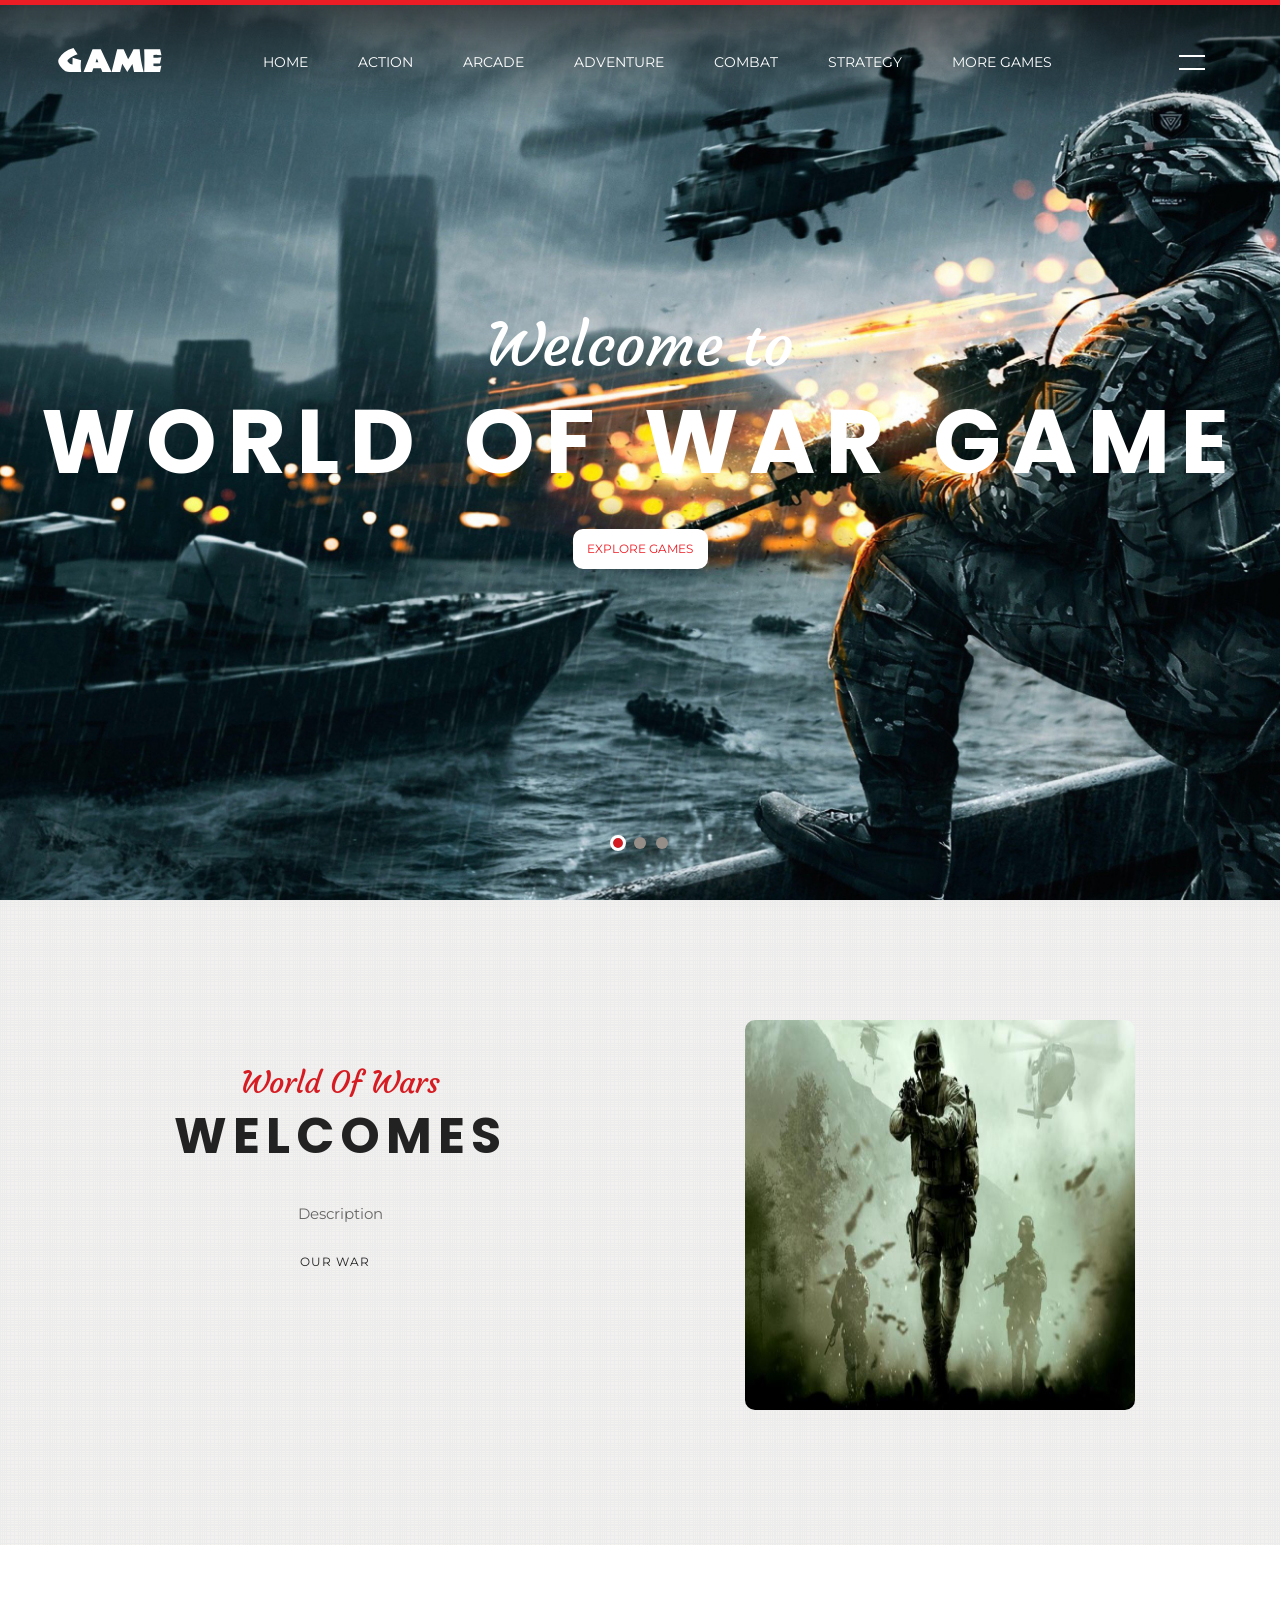
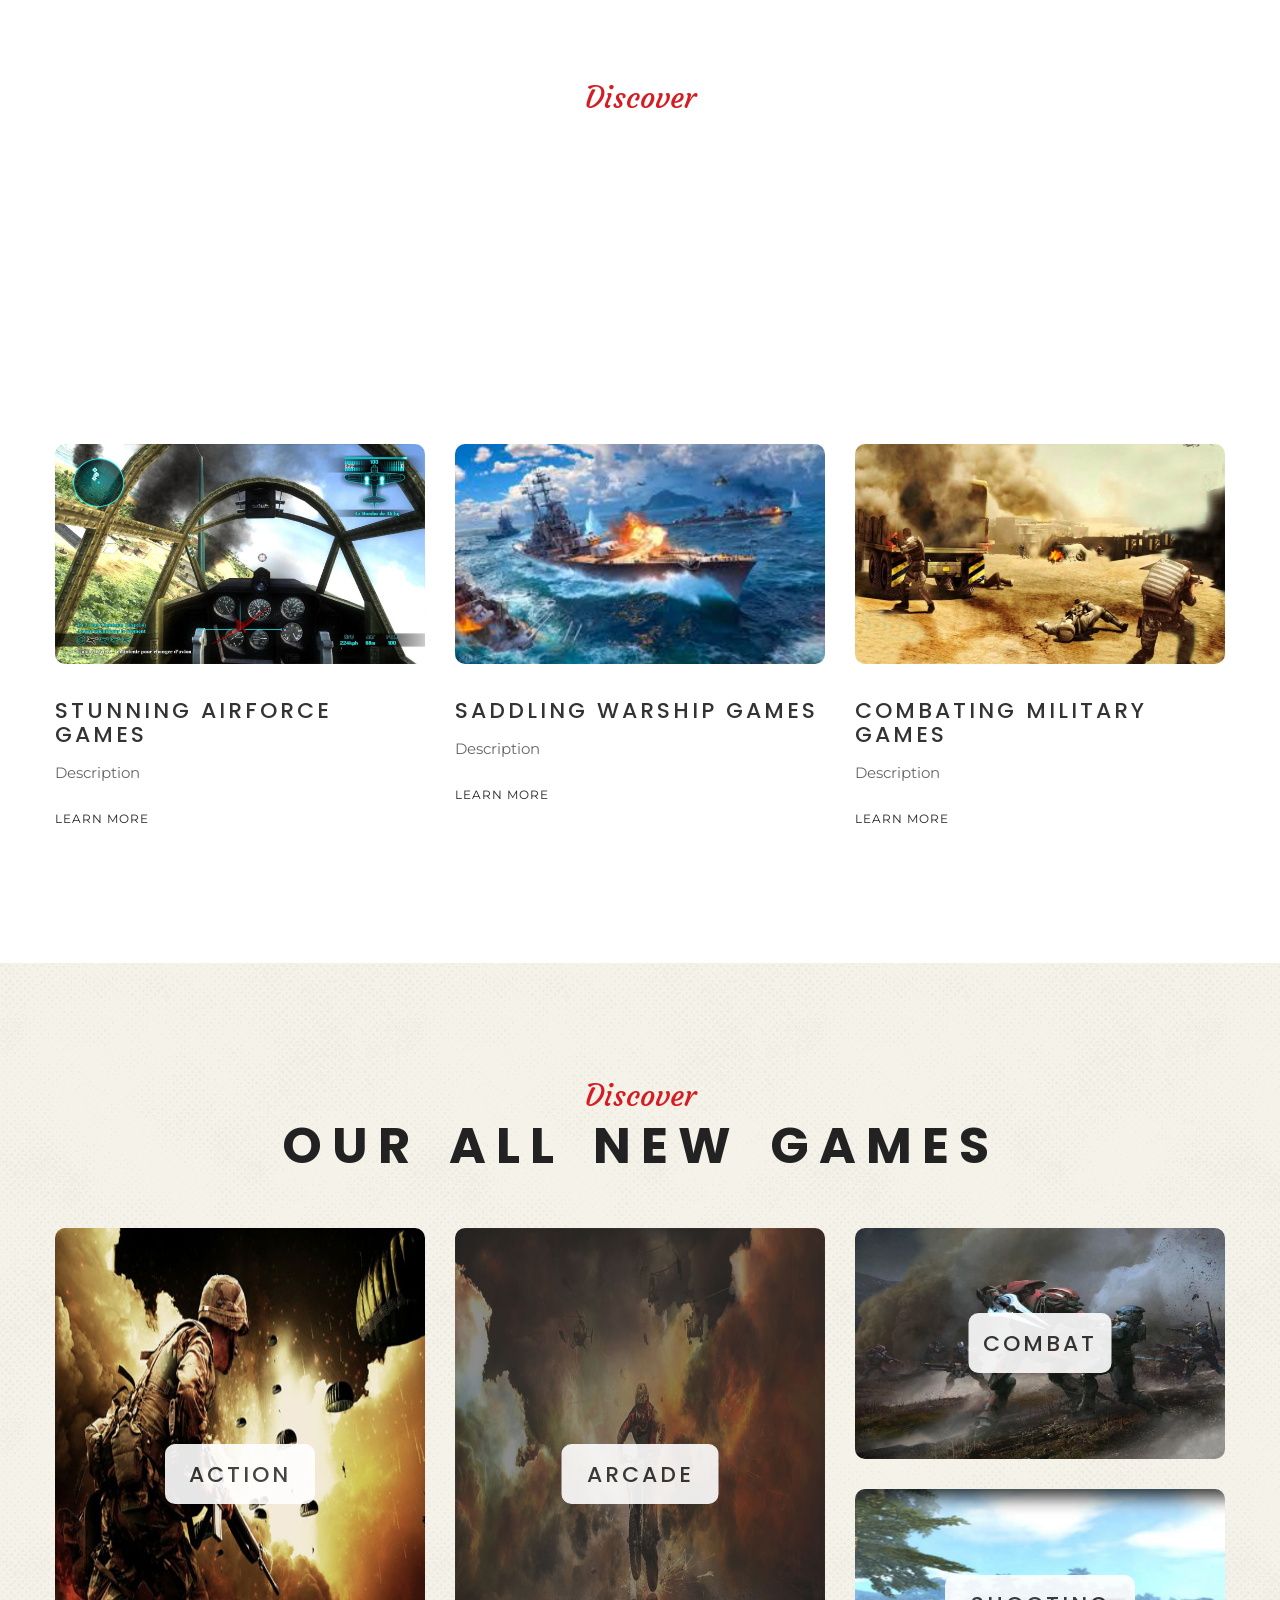
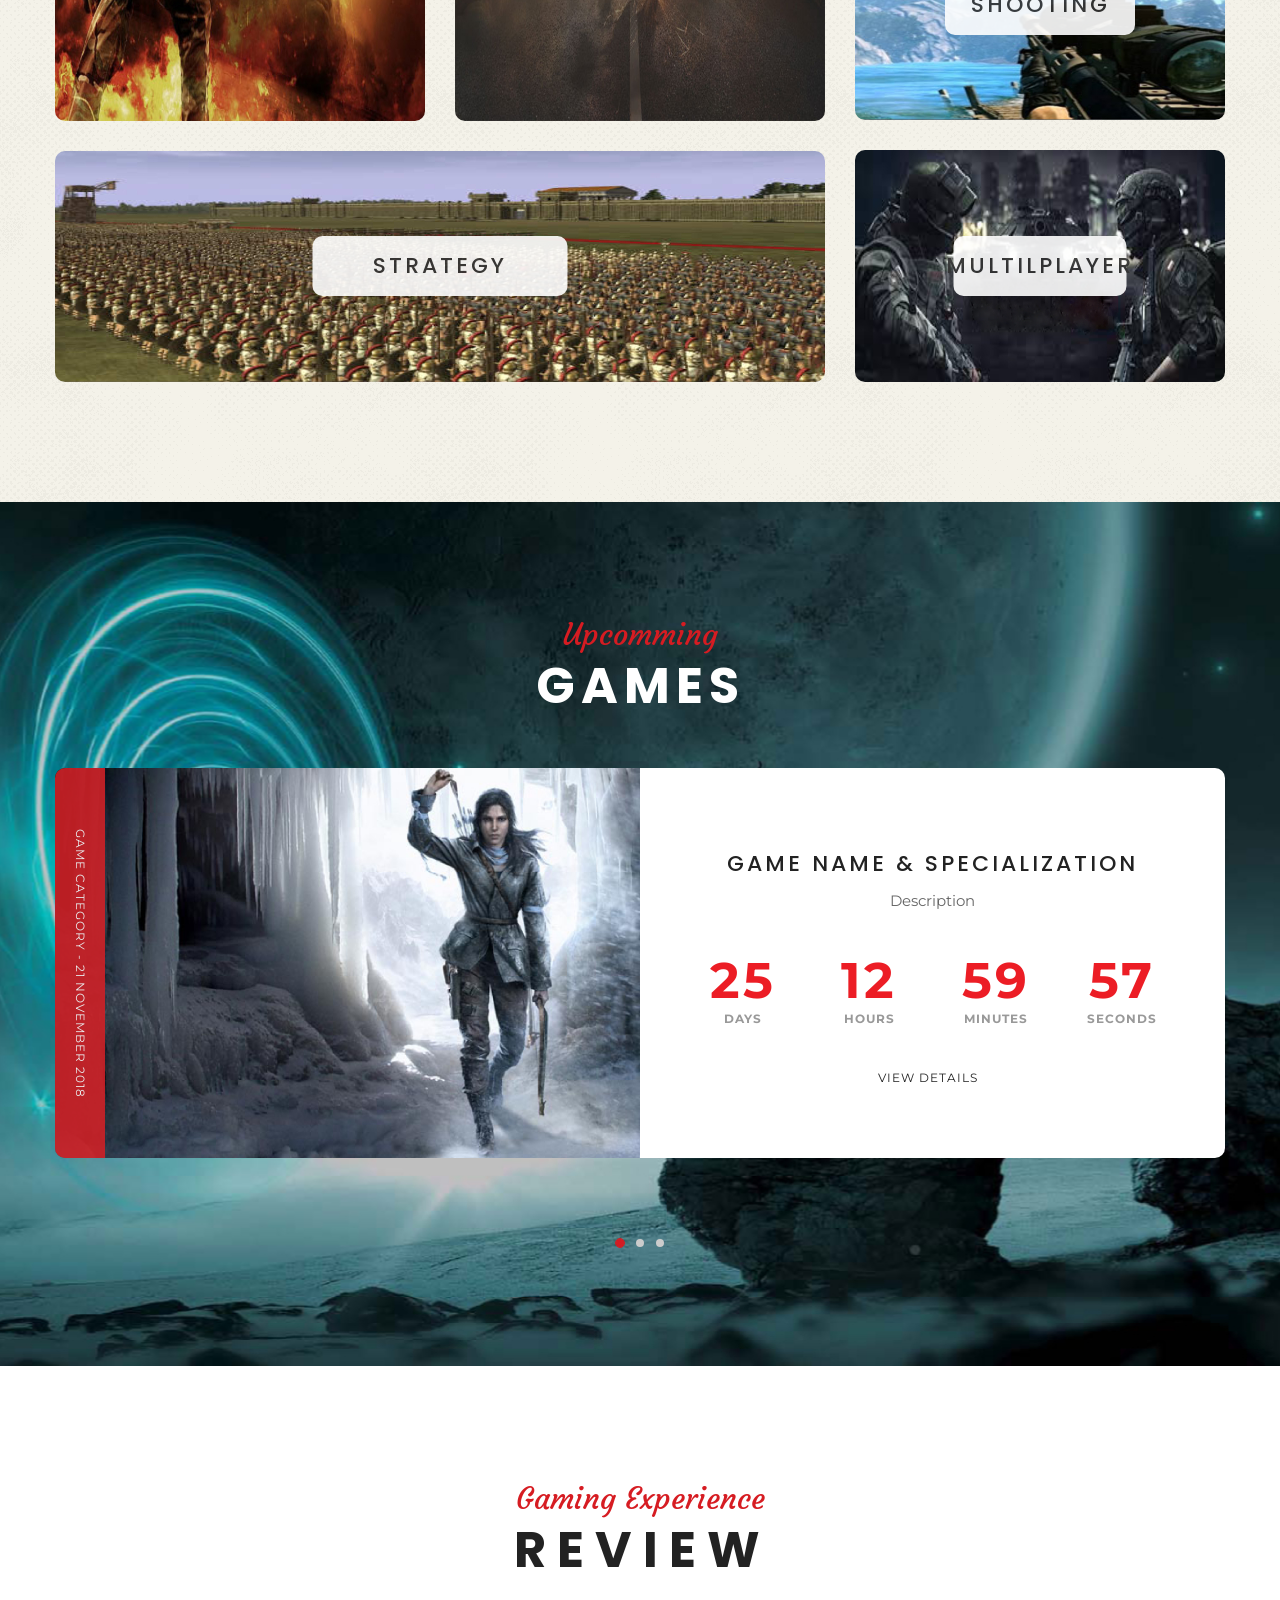
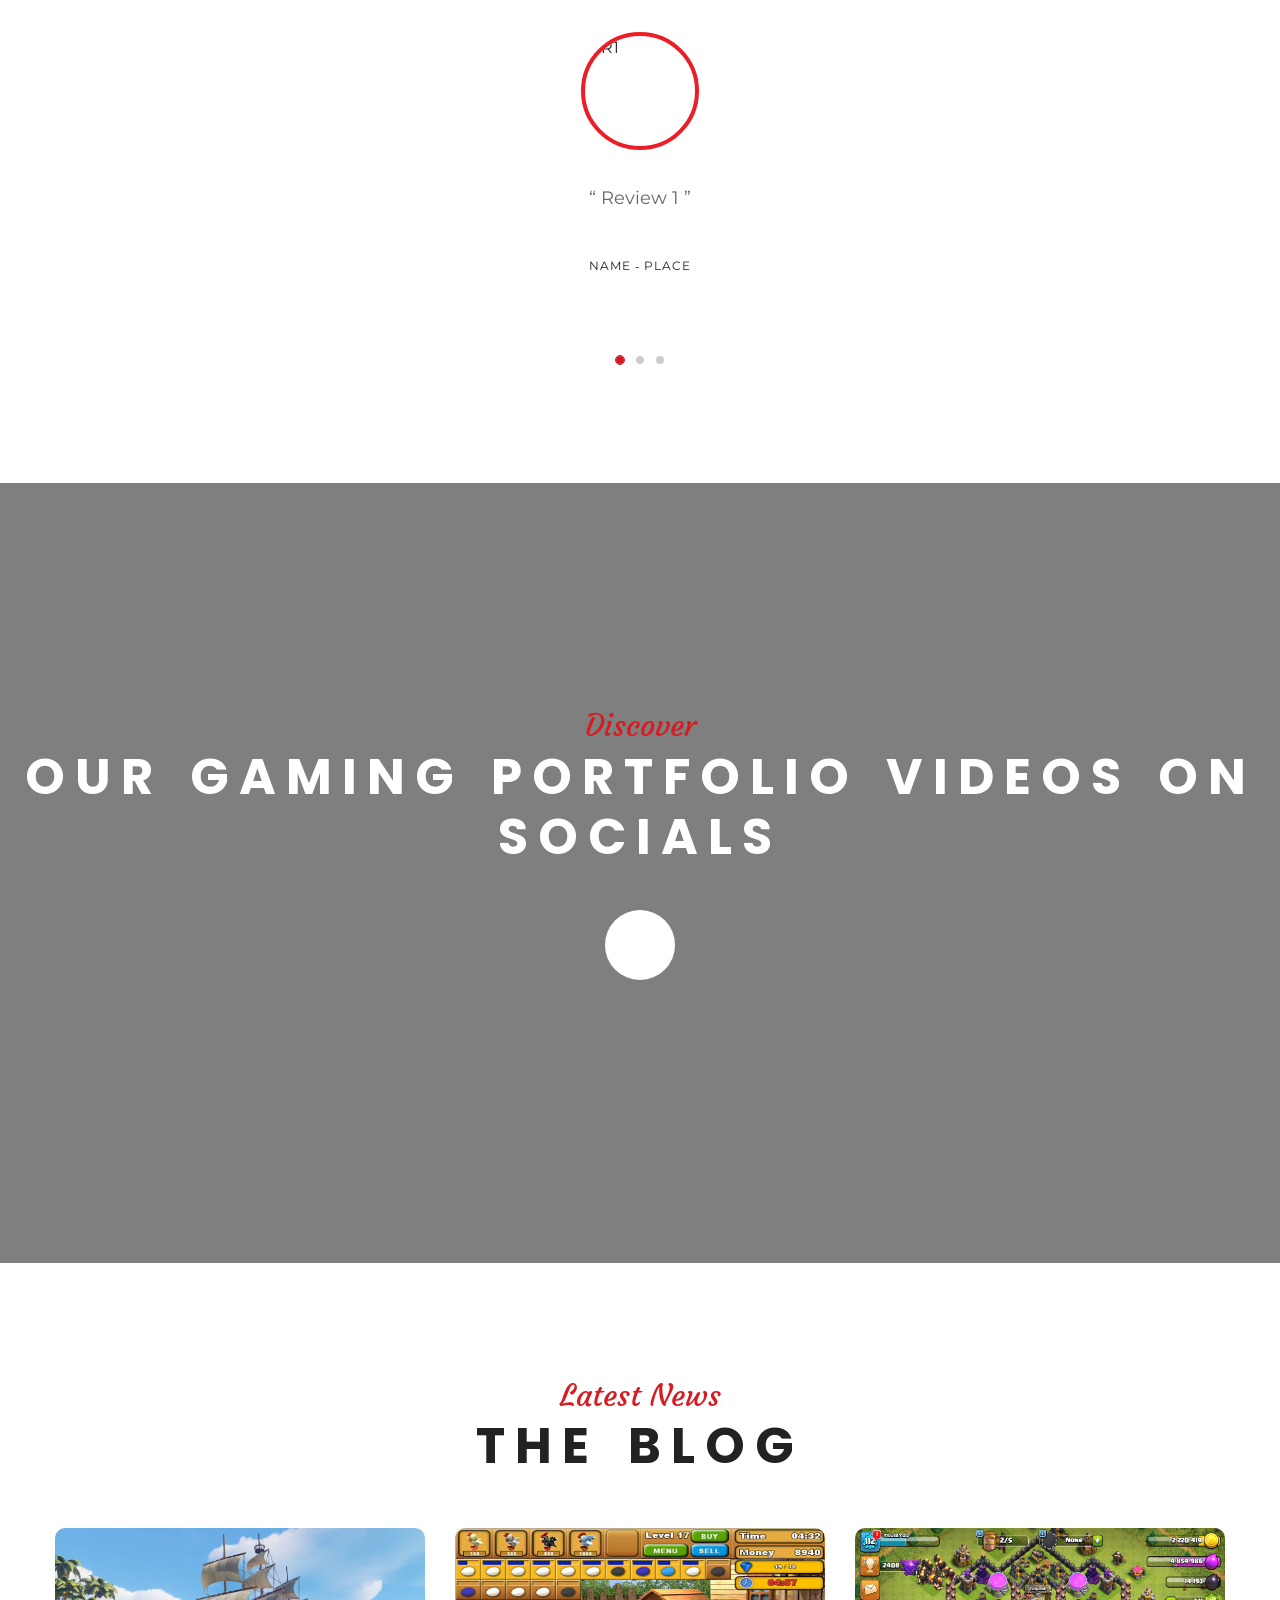
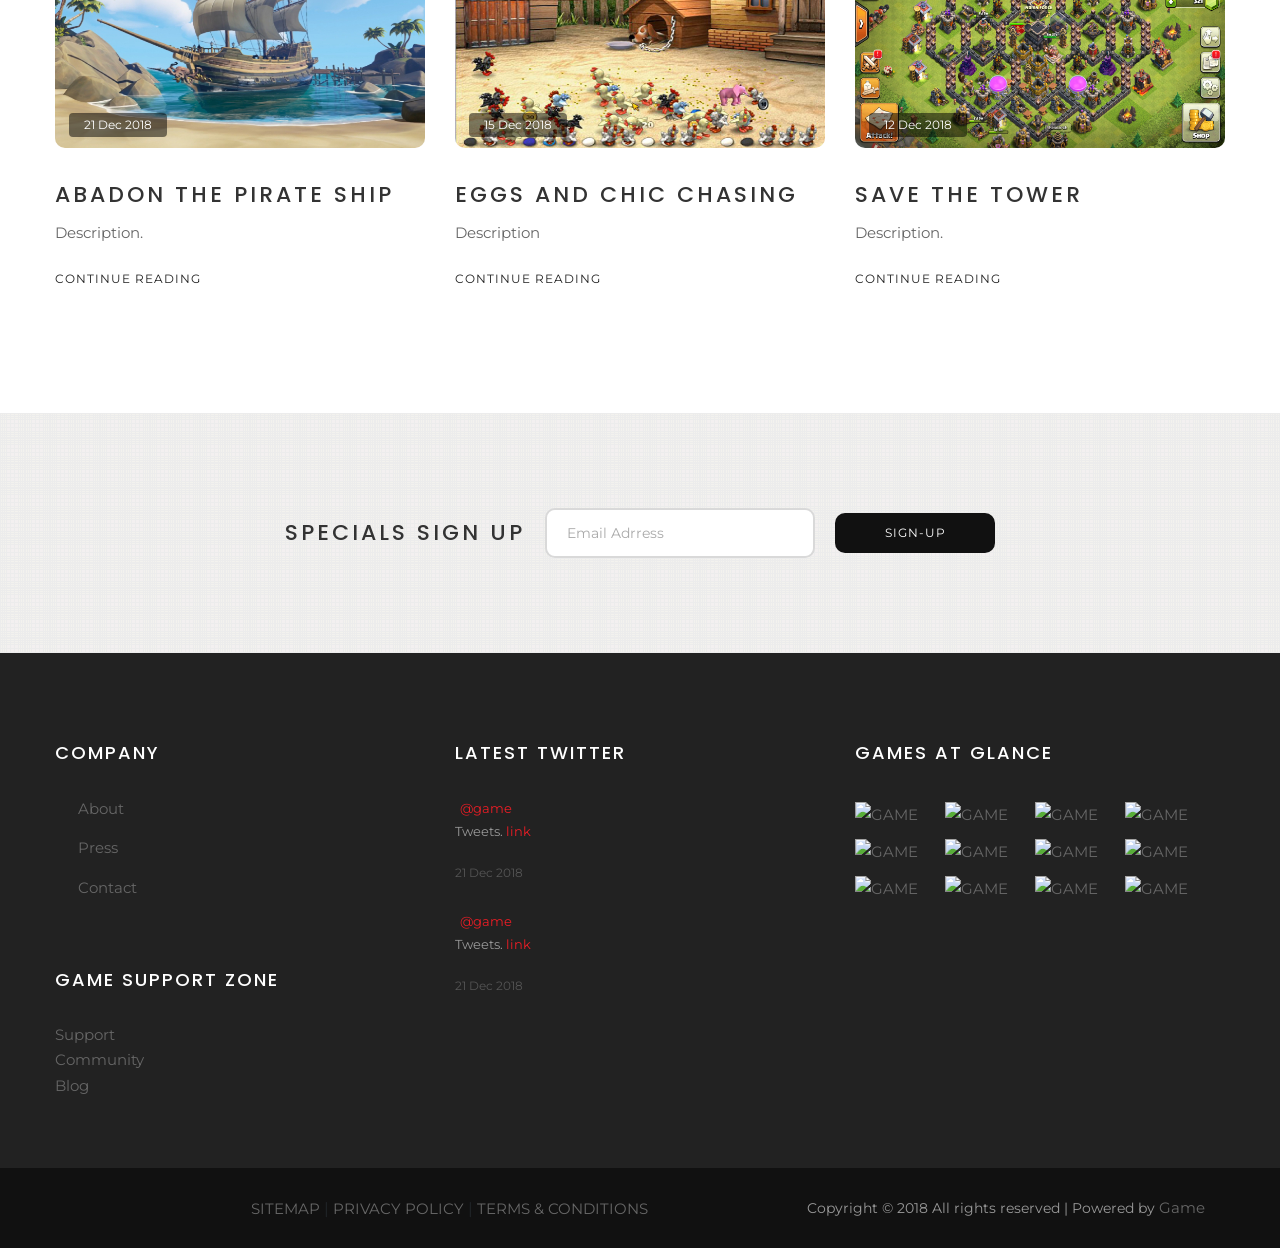
==== commit d2b2a938: "Update index.html" ====
--- a/index.html
+++ b/index.html
@@ -764,7 +764,7 @@
 					<div class="wrap-content-slide3 p-b-50 p-t-50">
 						<div class="container">
 							<div class="pic-review size14 bo4 wrap-cir-pic m-l-r-auto animated visible-false" data-appear="zoomIn">
-								<img src="images/avatar-01.jpg" alt="IGM-AVATAR">
+								<img src="images/avatar-01.jpg" alt="R1">
 							</div>
 
 							<div class="content-review m-t-33 animated visible-false" data-appear="fadeInUp">
@@ -792,7 +792,7 @@
 					<div class="wrap-content-slide3 p-b-50 p-t-50">
 						<div class="container">
 							<div class="pic-review size14 bo4 wrap-cir-pic m-l-r-auto animated visible-false" data-appear="zoomIn">
-								<img src="images/avatar-04.jpg" alt="IGM-AVATAR">
+								<img src="images/avatar-04.jpg" alt="R2">
 							</div>
 
 							<div class="content-review m-t-33 animated visible-false" data-appear="fadeInUp">
@@ -820,7 +820,7 @@
 					<div class="wrap-content-slide3 p-b-50 p-t-50">
 						<div class="container">
 							<div class="pic-review size14 bo4 wrap-cir-pic m-l-r-auto animated visible-false" data-appear="zoomIn">
-								<img src="images/avatar-05.jpg" alt="IGM-AVATAR">
+								<img src="images/avatar-05.jpg" alt="R3">
 							</div>
 
 							<div class="content-review m-t-33 animated visible-false" data-appear="fadeInUp">
@@ -926,7 +926,7 @@
 
 						<div class="wrap-text-blo1 p-t-35">
 							<a href="blog-detail.html"><h4 class="txt5 color0-hov trans-0-4 m-b-13">
-								Eggs and Cheese Chasing
+								Eggs and Chic Chasing
 							</h4></a>
 
 							<p class="m-b-20">
@@ -1096,51 +1096,51 @@
 					<!-- Gallery footer -->
 					<div class="wrap-gallery-footer flex-w">
 						<a class="item-gallery-footer wrap-pic-w" href="images/photo-gallery-01.jpg" data-lightbox="gallery-footer">
-							<img src="images/photo-gallery-thumb-01.jpg" alt="GALLERY">
+							<img src="images/photo-gallery-thumb-01.jpg" alt="GAME">
 						</a>
 
 						<a class="item-gallery-footer wrap-pic-w" href="images/photo-gallery-02.jpg" data-lightbox="gallery-footer">
-							<img src="images/photo-gallery-thumb-02.jpg" alt="GALLERY">
+							<img src="images/photo-gallery-thumb-02.jpg" alt="GAME">
 						</a>
 
 						<a class="item-gallery-footer wrap-pic-w" href="images/photo-gallery-03.jpg" data-lightbox="gallery-footer">
-							<img src="images/photo-gallery-thumb-03.jpg" alt="GALLERY">
+							<img src="images/photo-gallery-thumb-03.jpg" alt="GAME">
 						</a>
 
 						<a class="item-gallery-footer wrap-pic-w" href="images/photo-gallery-04.jpg" data-lightbox="gallery-footer">
-							<img src="images/photo-gallery-thumb-04.jpg" alt="GALLERY">
+							<img src="images/photo-gallery-thumb-04.jpg" alt="GAME">
 						</a>
 
 						<a class="item-gallery-footer wrap-pic-w" href="images/photo-gallery-05.jpg" data-lightbox="gallery-footer">
-							<img src="images/photo-gallery-thumb-05.jpg" alt="GALLERY">
+							<img src="images/photo-gallery-thumb-05.jpg" alt="GAME">
 						</a>
 
 						<a class="item-gallery-footer wrap-pic-w" href="images/photo-gallery-06.jpg" data-lightbox="gallery-footer">
-							<img src="images/photo-gallery-thumb-06.jpg" alt="GALLERY">
+							<img src="images/photo-gallery-thumb-06.jpg" alt="GAME">
 						</a>
 
 						<a class="item-gallery-footer wrap-pic-w" href="images/photo-gallery-07.jpg" data-lightbox="gallery-footer">
-							<img src="images/photo-gallery-thumb-07.jpg" alt="GALLERY">
+							<img src="images/photo-gallery-thumb-07.jpg" alt="GAME">
 						</a>
 
 						<a class="item-gallery-footer wrap-pic-w" href="images/photo-gallery-08.jpg" data-lightbox="gallery-footer">
-							<img src="images/photo-gallery-thumb-08.jpg" alt="GALLERY">
+							<img src="images/photo-gallery-thumb-08.jpg" alt="GAME">
 						</a>
 
 						<a class="item-gallery-footer wrap-pic-w" href="images/photo-gallery-09.jpg" data-lightbox="gallery-footer">
-							<img src="images/photo-gallery-thumb-09.jpg" alt="GALLERY">
+							<img src="images/photo-gallery-thumb-09.jpg" alt="GAME">
 						</a>
 
 						<a class="item-gallery-footer wrap-pic-w" href="images/photo-gallery-10.jpg" data-lightbox="gallery-footer">
-							<img src="images/photo-gallery-thumb-10.jpg" alt="GALLERY">
+							<img src="images/photo-gallery-thumb-10.jpg" alt="GAME">
 						</a>
 
 						<a class="item-gallery-footer wrap-pic-w" href="images/photo-gallery-11.jpg" data-lightbox="gallery-footer">
-							<img src="images/photo-gallery-thumb-11.jpg" alt="GALLERY">
+							<img src="images/photo-gallery-thumb-11.jpg" alt="GAME">
 						</a>
 
 						<a class="item-gallery-footer wrap-pic-w" href="images/photo-gallery-12.jpg" data-lightbox="gallery-footer">
-							<img src="images/photo-gallery-thumb-12.jpg" alt="GALLERY">
+							<img src="images/photo-gallery-thumb-12.jpg" alt="GAME">
 						</a>
 					</div>
 
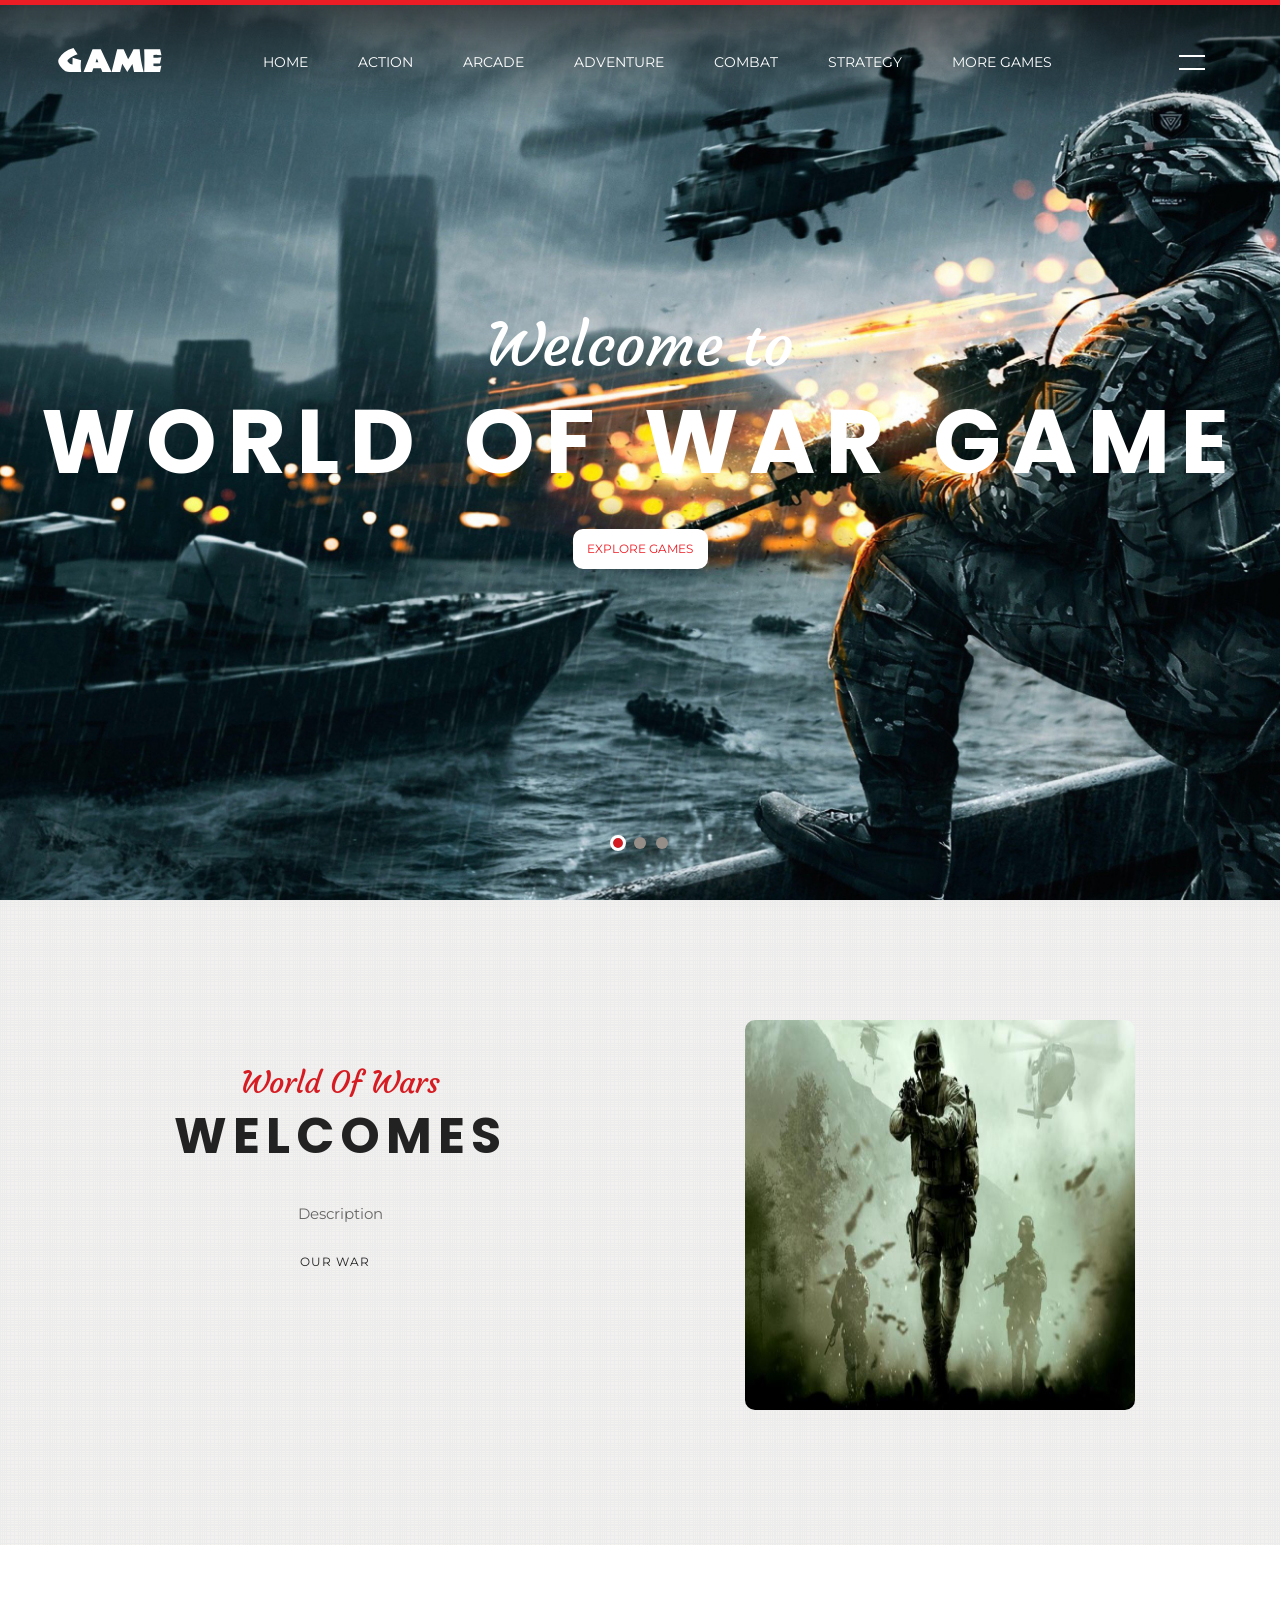
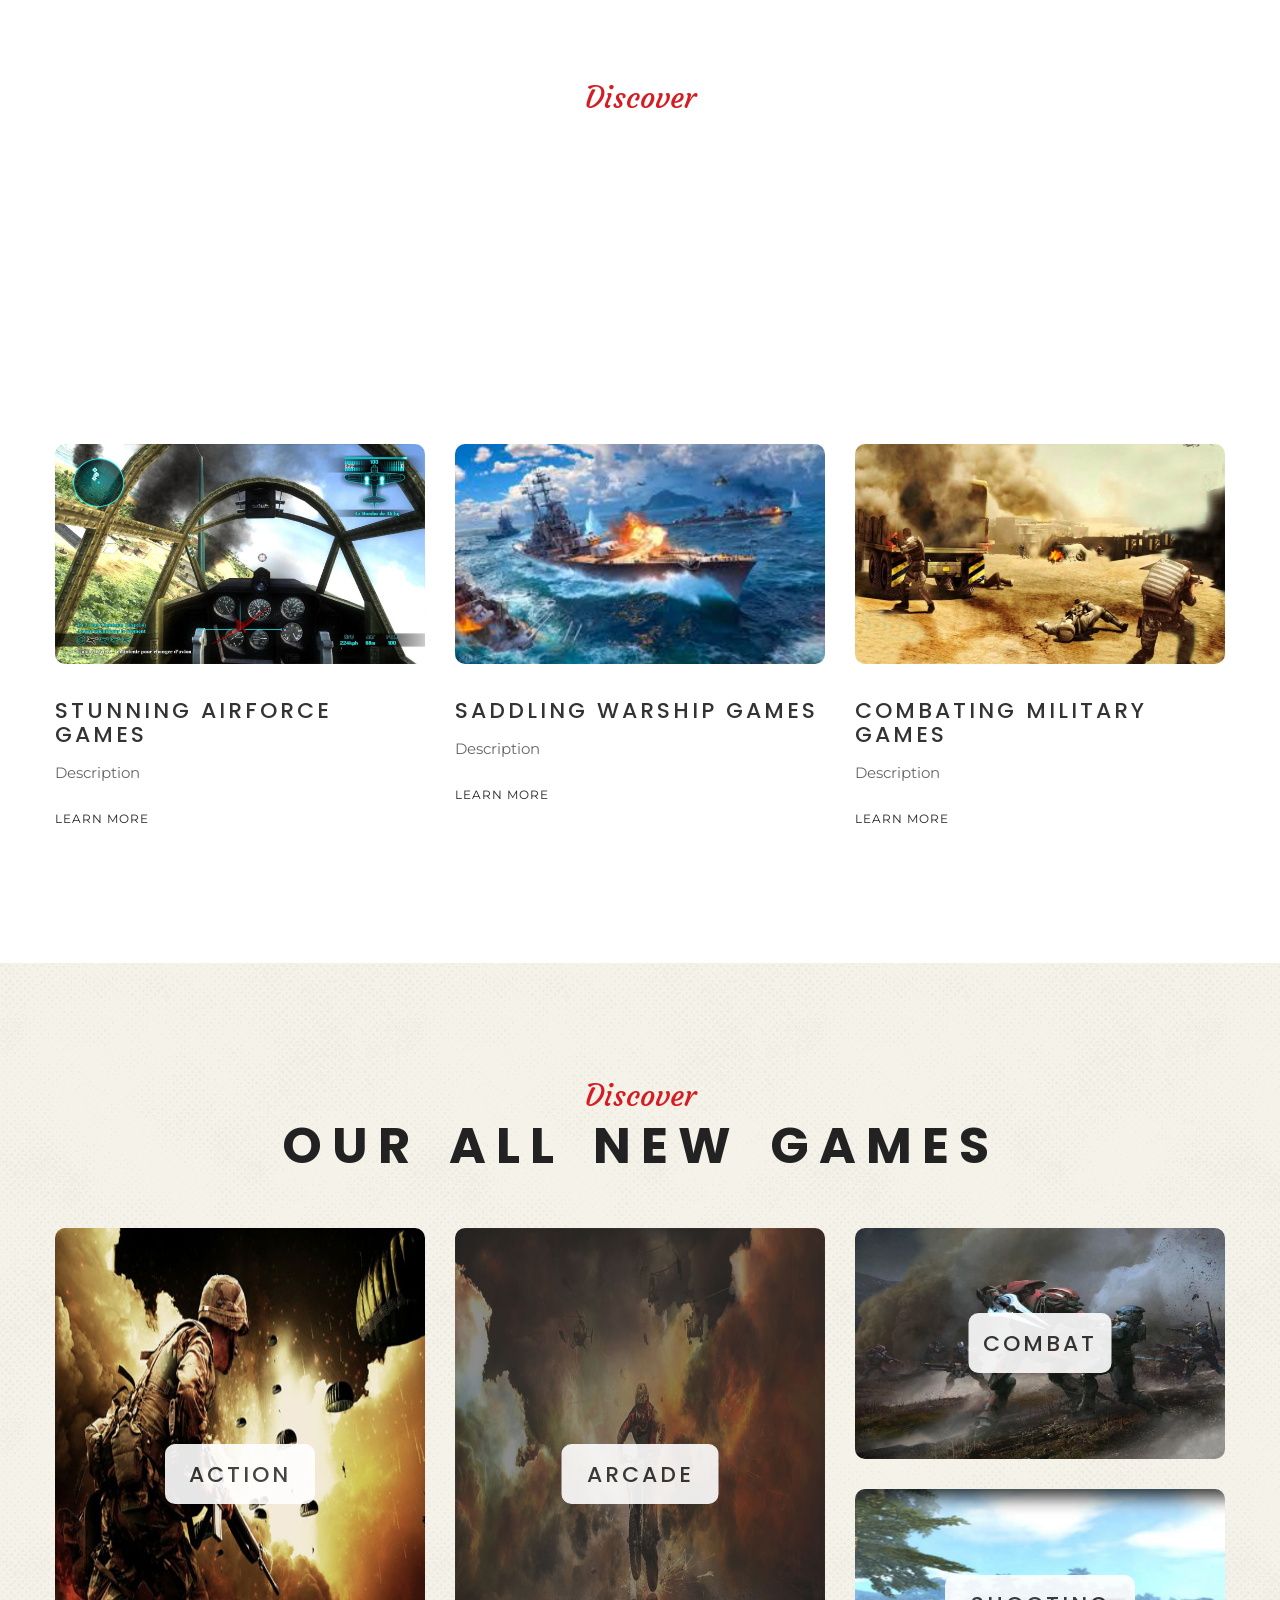
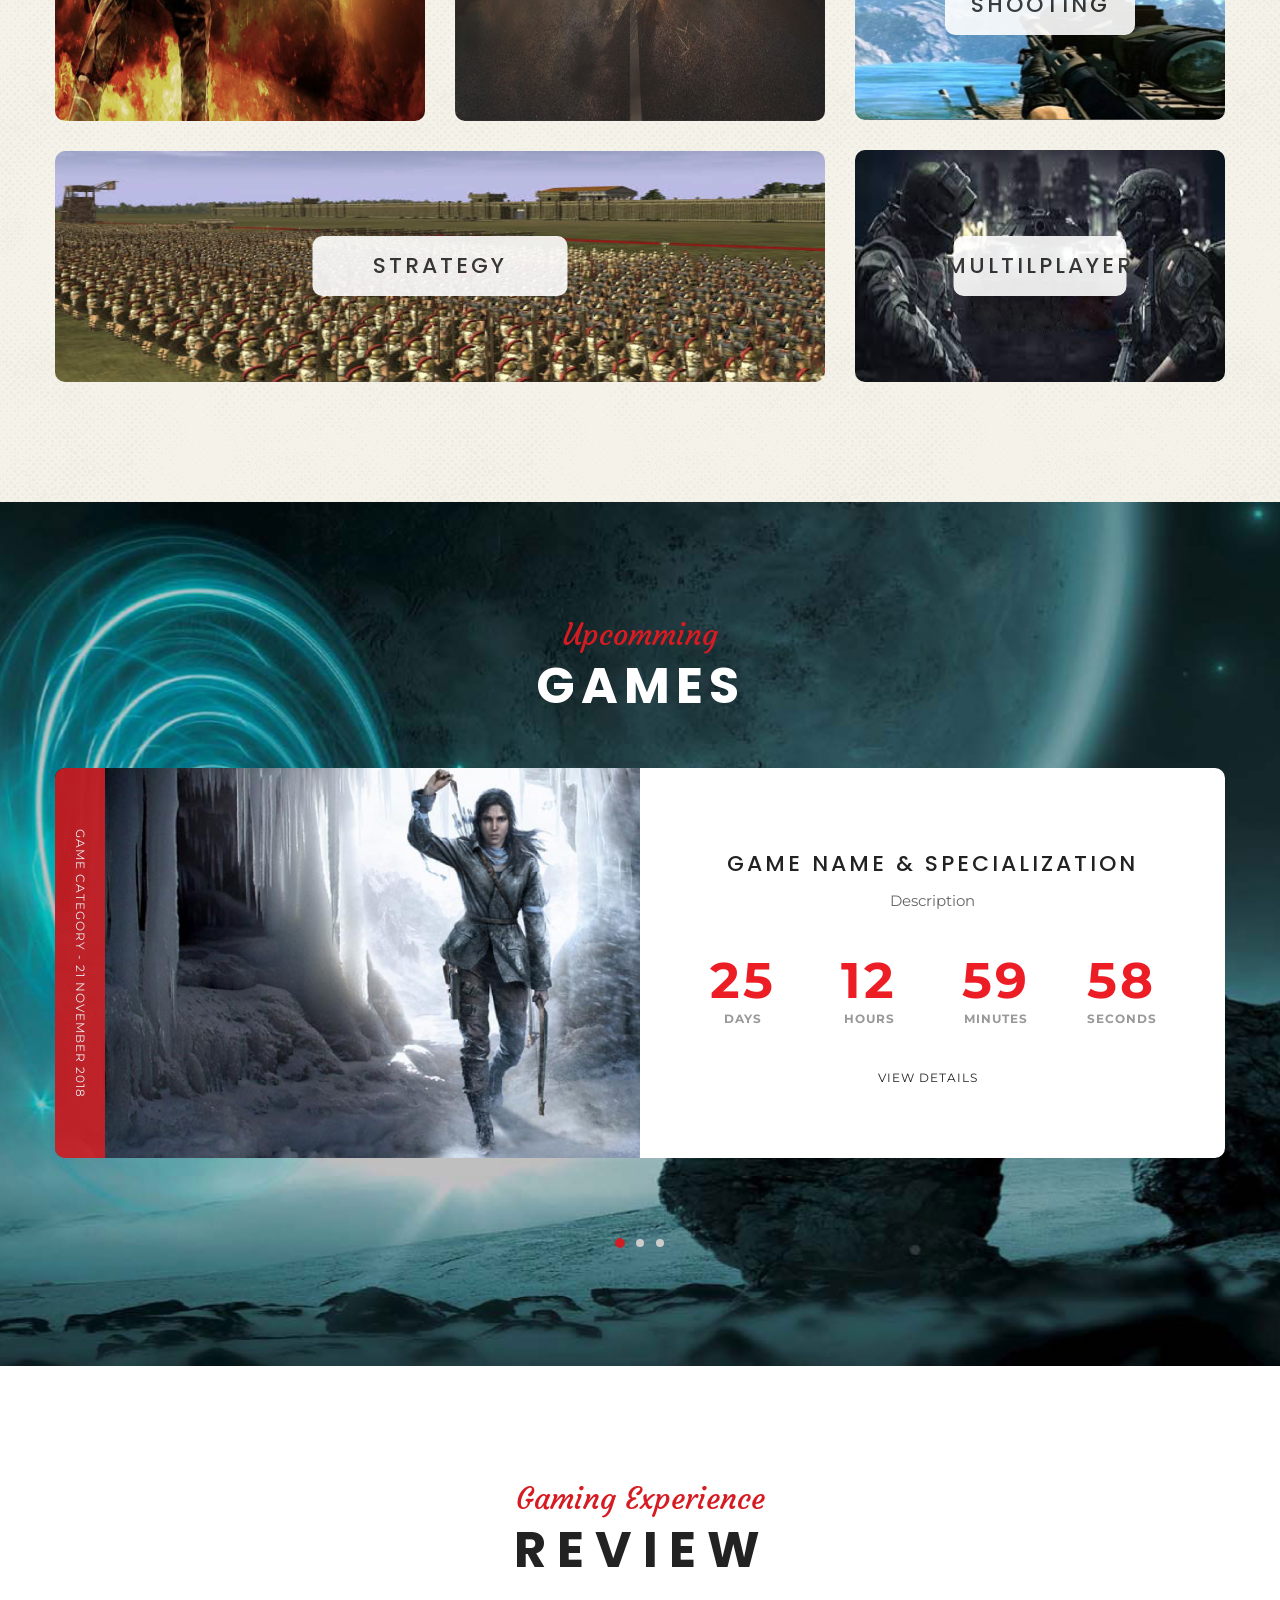
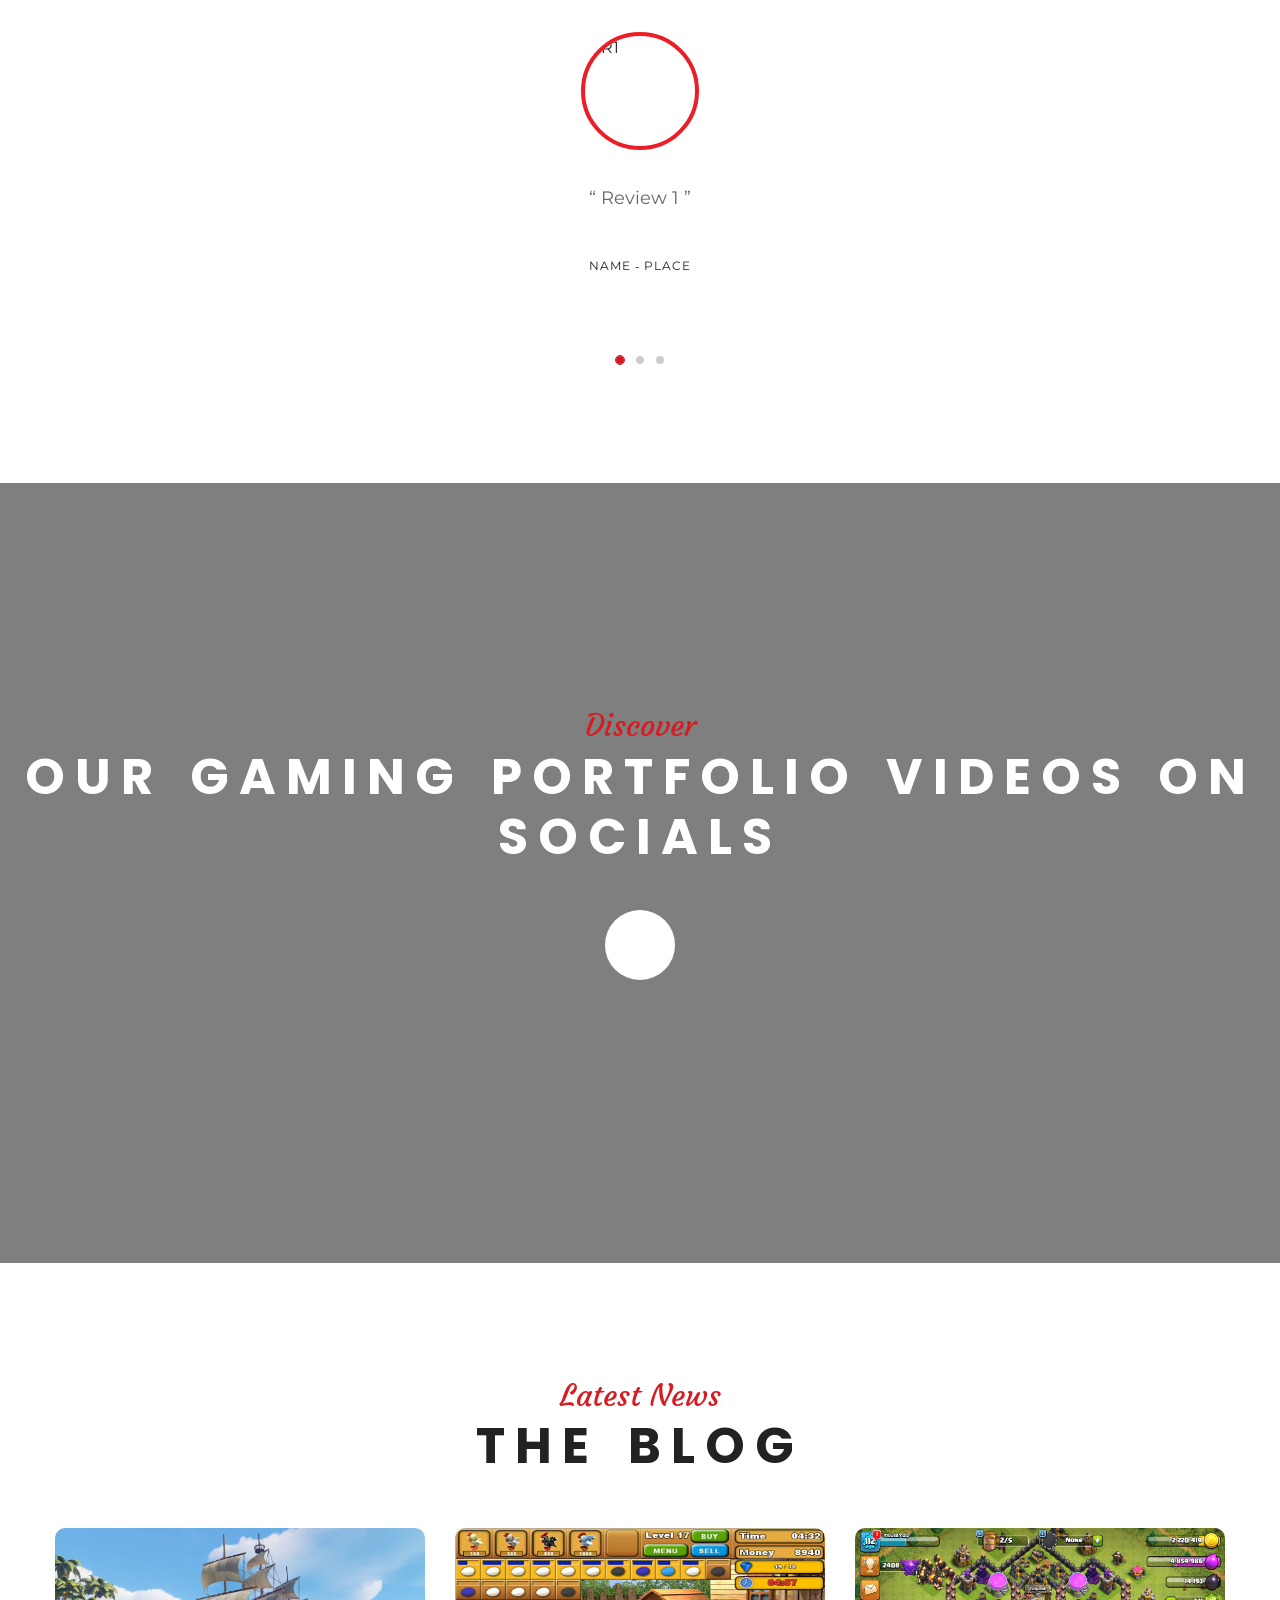
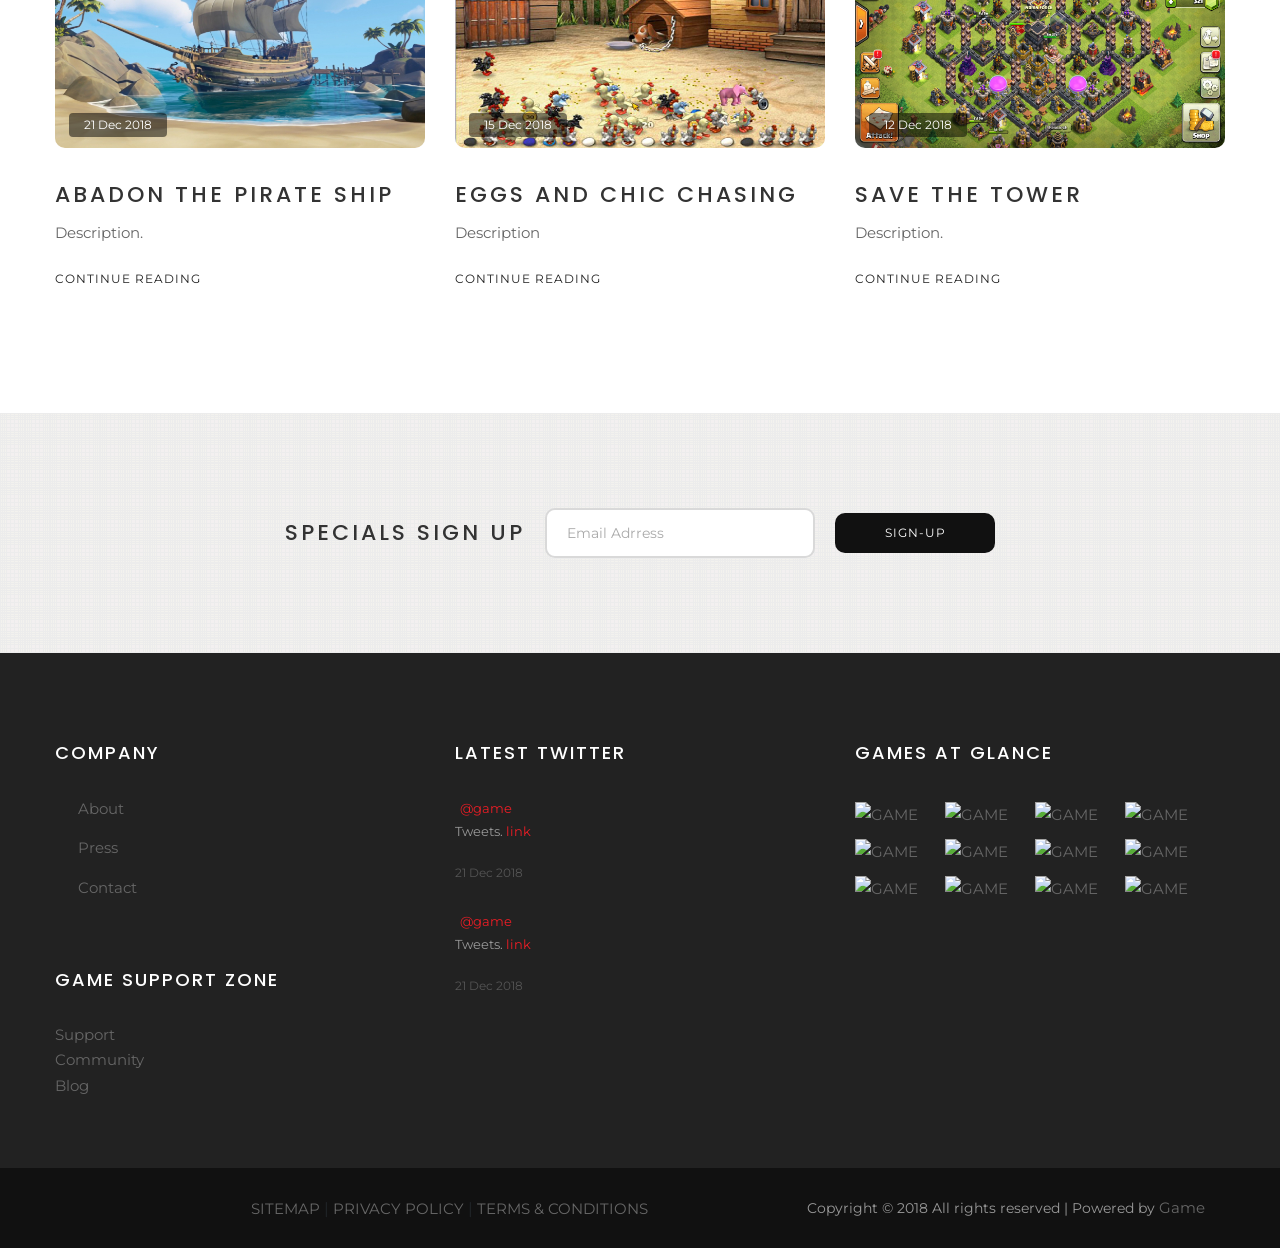
==== commit 741734f8: "Update index.html" ====
--- a/index.html
+++ b/index.html
@@ -143,39 +143,39 @@
 			<!-- Gallery -->
 			<div class="wrap-gallery-sidebar flex-w">
 				<a class="item-gallery-sidebar wrap-pic-w" href="images/photo-gallery-01.jpg" data-lightbox="gallery-footer">
-					<img src="images/photo-gallery-thumb-01.jpg" alt="GALLERY">
+					<img src="images/photo-gallery-thumb-01.jpg" alt="GAME">
 				</a>
 
 				<a class="item-gallery-sidebar wrap-pic-w" href="images/photo-gallery-02.jpg" data-lightbox="gallery-footer">
-					<img src="images/photo-gallery-thumb-02.jpg" alt="GALLERY">
+					<img src="images/photo-gallery-thumb-02.jpg" alt="GAME">
 				</a>
 
 				<a class="item-gallery-sidebar wrap-pic-w" href="images/photo-gallery-03.jpg" data-lightbox="gallery-footer">
-					<img src="images/photo-gallery-thumb-03.jpg" alt="GALLERY">
+					<img src="images/photo-gallery-thumb-03.jpg" alt="GAME">
 				</a>
 
 				<a class="item-gallery-sidebar wrap-pic-w" href="images/photo-gallery-05.jpg" data-lightbox="gallery-footer">
-					<img src="images/photo-gallery-thumb-05.jpg" alt="GALLERY">
+					<img src="images/photo-gallery-thumb-05.jpg" alt="GAME">
 				</a>
 
 				<a class="item-gallery-sidebar wrap-pic-w" href="images/photo-gallery-06.jpg" data-lightbox="gallery-footer">
-					<img src="images/photo-gallery-thumb-06.jpg" alt="GALLERY">
+					<img src="images/photo-gallery-thumb-06.jpg" alt="GAME">
 				</a>
 
 				<a class="item-gallery-sidebar wrap-pic-w" href="images/photo-gallery-07.jpg" data-lightbox="gallery-footer">
-					<img src="images/photo-gallery-thumb-07.jpg" alt="GALLERY">
+					<img src="images/photo-gallery-thumb-07.jpg" alt="GAME">
 				</a>
 
 				<a class="item-gallery-sidebar wrap-pic-w" href="images/photo-gallery-09.jpg" data-lightbox="gallery-footer">
-					<img src="images/photo-gallery-thumb-09.jpg" alt="GALLERY">
+					<img src="images/photo-gallery-thumb-09.jpg" alt="GAME">
 				</a>
 
 				<a class="item-gallery-sidebar wrap-pic-w" href="images/photo-gallery-10.jpg" data-lightbox="gallery-footer">
-					<img src="images/photo-gallery-thumb-10.jpg" alt="GALLERY">
+					<img src="images/photo-gallery-thumb-10.jpg" alt="GAME">
 				</a>
 
 				<a class="item-gallery-sidebar wrap-pic-w" href="images/photo-gallery-11.jpg" data-lightbox="gallery-footer">
-					<img src="images/photo-gallery-thumb-11.jpg" alt="GALLERY">
+					<img src="images/photo-gallery-thumb-11.jpg" alt="GAME">
 				</a>
 			</div>
 		</div>
